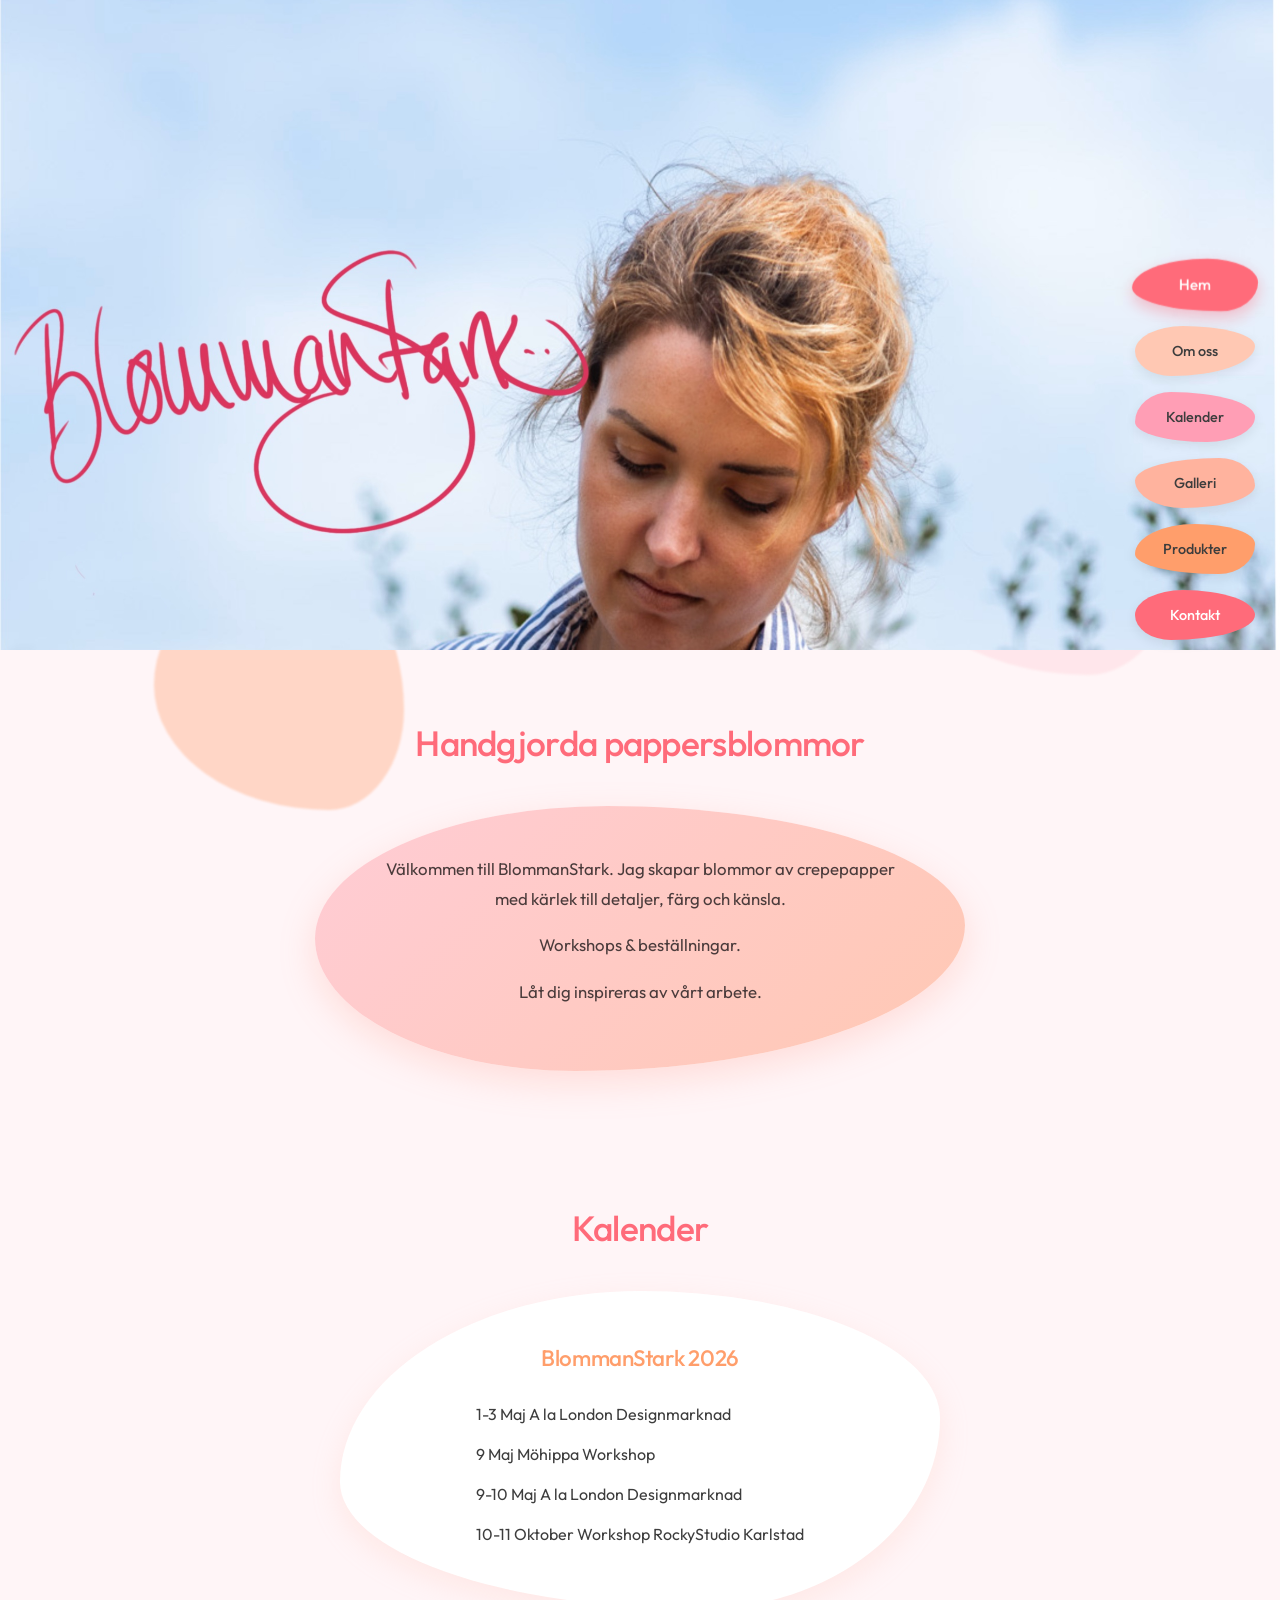
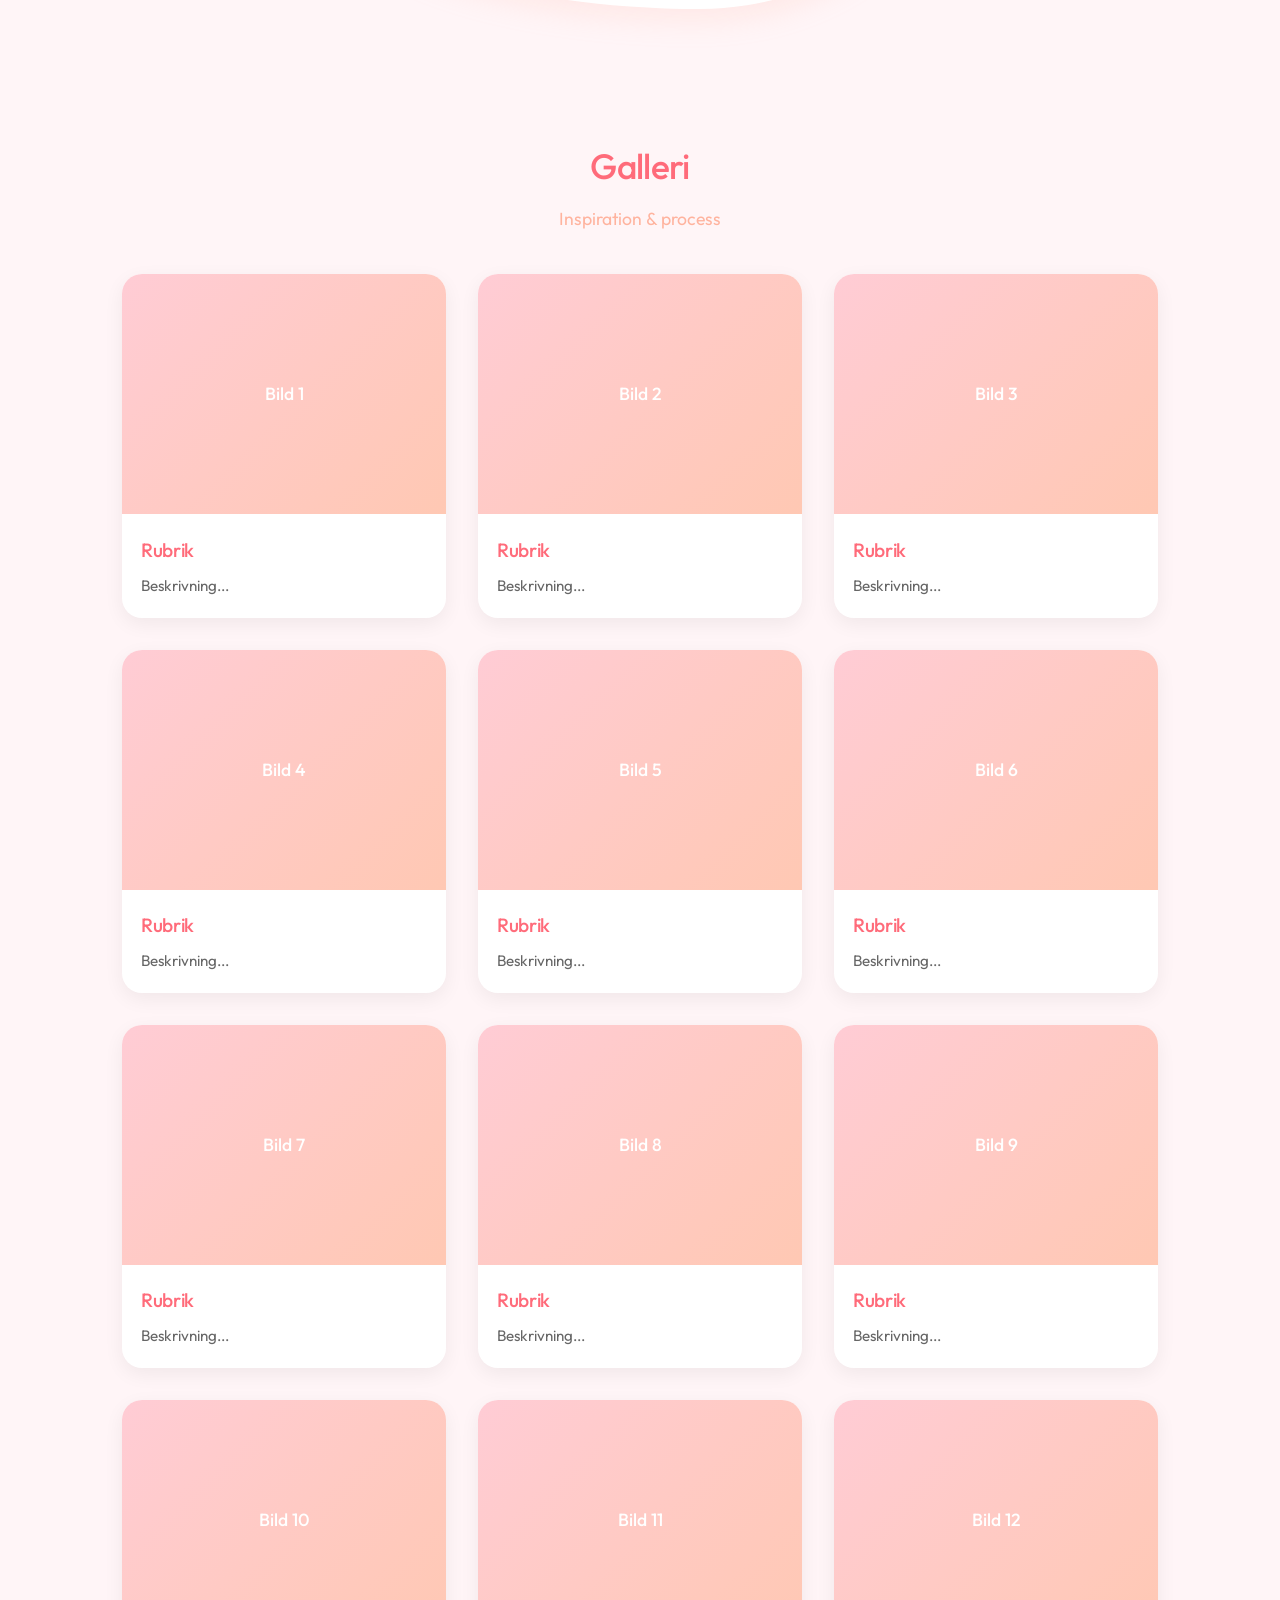
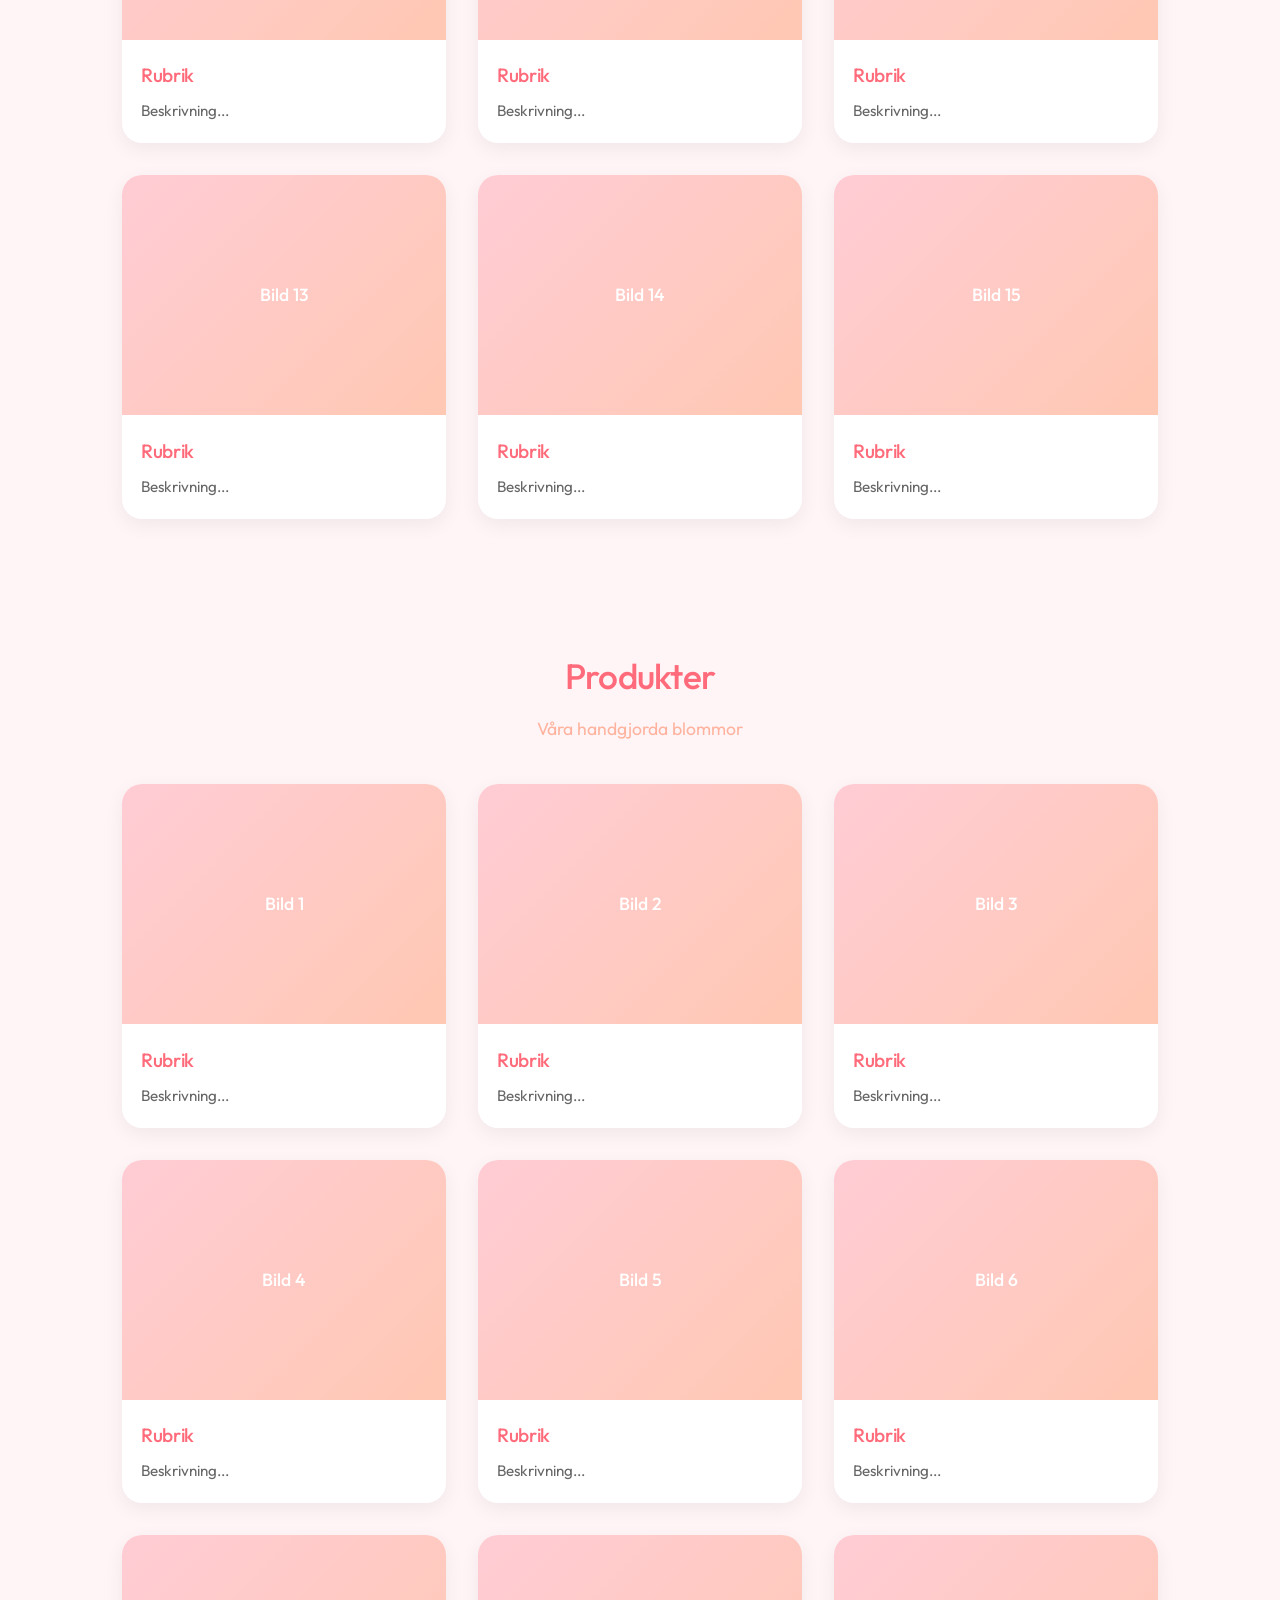
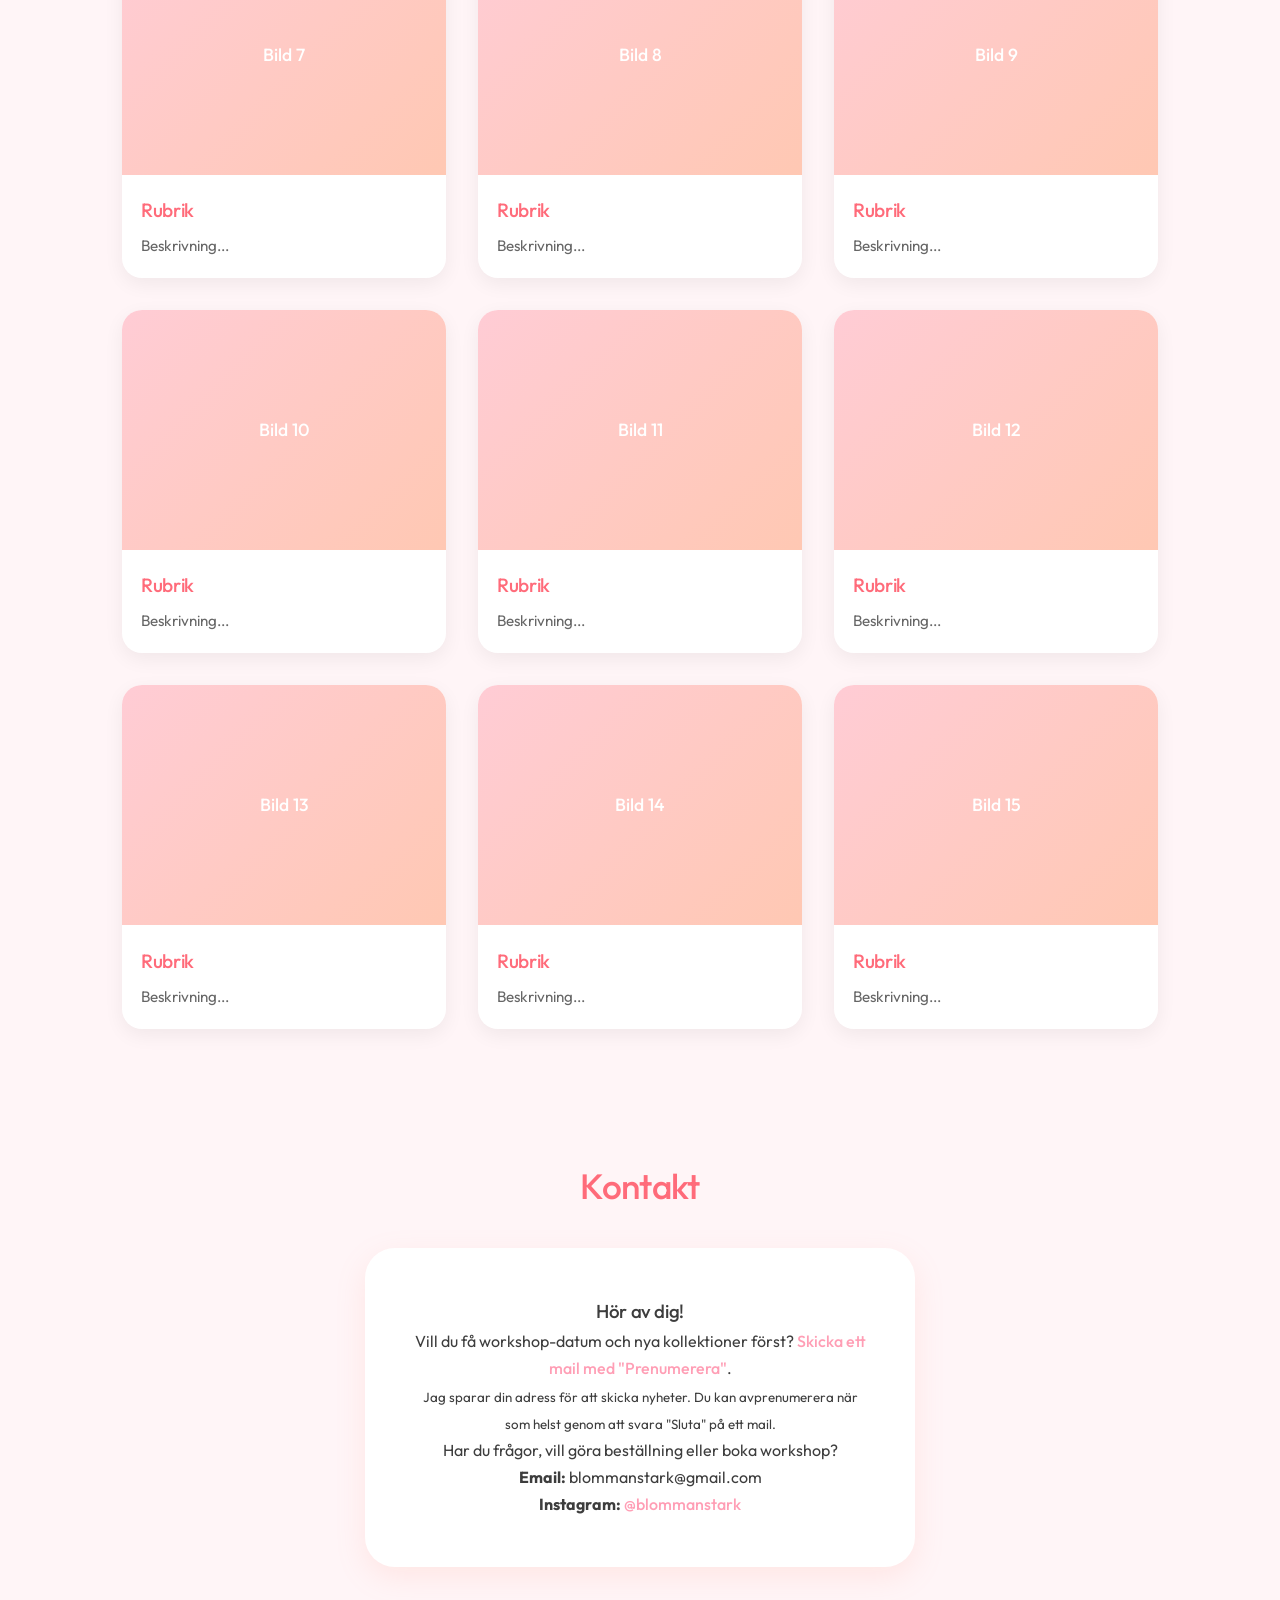
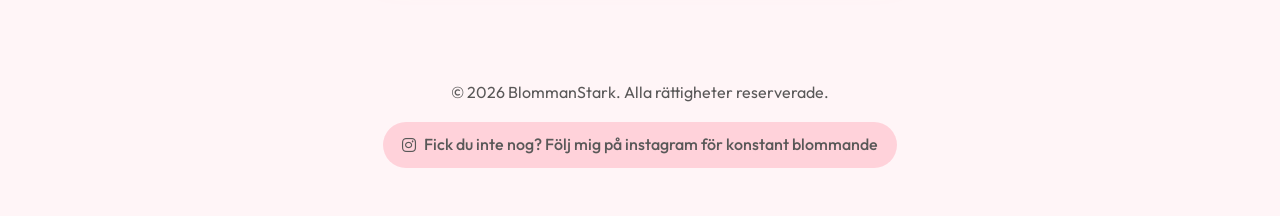
==== index.html @ 505fbb11 "Add back-to-top button and script tag before body end" ====
<!DOCTYPE html>
<html lang="sv">
<head>
    <meta charset="UTF-8">
    <meta name="viewport" content="width=device-width, initial-scale=1.0">
    <title>BlommanStark</title><!-- === SEO META-TAGGAR === -->
<meta name="description" content="BlommanStark skapar handgjorda pappersblommor till möhippa, bröllop & event i Göteborg. Boka workshop eller beställ unika blommor.">
<meta name="keywords" content="möhippa göteborg, pappersblommor, workshop göteborg, bröllopsdekoration, handgjorda blommor, blomsterworkshop">
<meta name="author" content="Ida Stark - BlommanStark">
<meta property="og:title" content="BlommanStark | Pappersblommor & Workshop Göteborg">
<meta property="og:description" content="Handgjorda pappersblommor till möhippa, bröllop & event. Boka workshop i Göteborg.">
<meta property="og:type" content="website">
    <link rel="stylesheet" href="style.css">
    <!-- Font Awesome för ikoner -->
    <link rel="stylesheet" href="https://cdnjs.cloudflare.com/ajax/libs/font-awesome/6.4.0/css/all.min.css">
    <!-- Mjuk, modern font (ej kantig, ej töntig) -->
    <link href="https://fonts.googleapis.com/css2?family=Outfit:wght@300;400;500;600&display=swap" rel="stylesheet">
</head>
   
<body>

    <!-- 🌸 BAKGRUNDSFORMER (HELA SIDAN) -->
    <div class="page-shapes">
        <div class="p-shape p-shape-1"></div>
        <div class="p-shape p-shape-2"></div>
        <div class="p-shape p-shape-3"></div>
        <div class="p-shape p-shape-4"></div>
        <div class="p-shape p-shape-5"></div>
    </div>

    <!-- 🧭 MENY TILL VÄNSTER (MJUKA FORMER) -->
    <nav class="side-menu">
        <a href="#hero" class="menu-blob menu-blob-1">Hem</a>
        <a href="#about" class="menu-blob menu-blob-2">Om oss</a>
        <a href="#kalender" class="menu-blob menu-blob-3">Kalender</a>
        <a href="#galleri" class="menu-blob menu-blob-4">Galleri</a>
        <a href="#produkter" class="menu-blob menu-blob-5">Produkter</a>
        <a href="#contact" class="menu-blob menu-blob-6">Kontakt</a>
    </nav>

    <!-- 🖼️ BILD HÖGST UPP (INGEN MENY OVANFÖR) -->
    <section class="hero" id="hero">
        <div class="hero-image-wrapper">
            <img src="banner.jpg" alt="BlommanStark banner">
        </div>
    </section>

    <!-- 📝 INFO I EN BLOB -->
    <section class="about" id="about">
        <div class="container">
            <h2>Handgjorda pappersblommor</h2>
            <div class="info-blob">
                <p>Välkommen till BlommanStark. Jag skapar blommor av crepepapper med kärlek till detaljer, färg och känsla.</p>
                <p>Workshops & beställningar.</p>
                <p>Låt dig inspireras av vårt arbete.</p>
            </div>
        </div>
    </section>

    <!-- 📅 KALENDER-BLOB -->
    <section class="calendar" id="kalender">
        <div class="container">
            <h2>Kalender</h2>
            <div class="calendar-blob">
                <h3>BlommanStark 2026</h3>
                <ul>
                    <li>1-3 Maj A la London Designmarknad</li>
                    <li>9 Maj Möhippa Workshop</li>
                    <li>9-10 Maj A la London Designmarknad</li>
                    <li>10-11 Oktober Workshop RockyStudio Karlstad</li>
                </ul>
            </div>
        </div>
    </section>

    <!-- 🖼️ GALLERI 1 (15 RUTOR) -->
    <section class="gallery" id="galleri">
        <div class="container">
            <h2>Galleri</h2>
            <p class="subtitle">Inspiration & process</p>
            <div class="gallery-grid">
                <!-- Kopiera denna rad 15 gånger -->
                <div class="gallery-item"><div class="image-placeholder">Bild 1</div><div class="image-text"><h3>Rubrik</h3><p>Beskrivning...</p></div></div>
                <div class="gallery-item"><div class="image-placeholder">Bild 2</div><div class="image-text"><h3>Rubrik</h3><p>Beskrivning...</p></div></div>
                <div class="gallery-item"><div class="image-placeholder">Bild 3</div><div class="image-text"><h3>Rubrik</h3><p>Beskrivning...</p></div></div>
                <div class="gallery-item"><div class="image-placeholder">Bild 4</div><div class="image-text"><h3>Rubrik</h3><p>Beskrivning...</p></div></div>
                <div class="gallery-item"><div class="image-placeholder">Bild 5</div><div class="image-text"><h3>Rubrik</h3><p>Beskrivning...</p></div></div>
                <div class="gallery-item"><div class="image-placeholder">Bild 6</div><div class="image-text"><h3>Rubrik</h3><p>Beskrivning...</p></div></div>
                <div class="gallery-item"><div class="image-placeholder">Bild 7</div><div class="image-text"><h3>Rubrik</h3><p>Beskrivning...</p></div></div>
                <div class="gallery-item"><div class="image-placeholder">Bild 8</div><div class="image-text"><h3>Rubrik</h3><p>Beskrivning...</p></div></div>
                <div class="gallery-item"><div class="image-placeholder">Bild 9</div><div class="image-text"><h3>Rubrik</h3><p>Beskrivning...</p></div></div>
                <div class="gallery-item"><div class="image-placeholder">Bild 10</div><div class="image-text"><h3>Rubrik</h3><p>Beskrivning...</p></div></div>
                <div class="gallery-item"><div class="image-placeholder">Bild 11</div><div class="image-text"><h3>Rubrik</h3><p>Beskrivning...</p></div></div>
                <div class="gallery-item"><div class="image-placeholder">Bild 12</div><div class="image-text"><h3>Rubrik</h3><p>Beskrivning...</p></div></div>
                <div class="gallery-item"><div class="image-placeholder">Bild 13</div><div class="image-text"><h3>Rubrik</h3><p>Beskrivning...</p></div></div>
                <div class="gallery-item"><div class="image-placeholder">Bild 14</div><div class="image-text"><h3>Rubrik</h3><p>Beskrivning...</p></div></div>
                <div class="gallery-item"><div class="image-placeholder">Bild 15</div><div class="image-text"><h3>Rubrik</h3><p>Beskrivning...</p></div></div>
            </div>
        </div>
    </section>

    <!-- 🖼️ GALLERI 2 / PRODUKTER (15 RUTOR) -->
    <section class="gallery" id="produkter">
        <div class="container">
            <h2>Produkter</h2>
            <p class="subtitle">Våra handgjorda blommor</p>
            <div class="gallery-grid">
                <div class="gallery-item"><div class="image-placeholder">Bild 1</div><div class="image-text"><h3>Rubrik</h3><p>Beskrivning...</p></div></div>
                <div class="gallery-item"><div class="image-placeholder">Bild 2</div><div class="image-text"><h3>Rubrik</h3><p>Beskrivning...</p></div></div>
                <div class="gallery-item"><div class="image-placeholder">Bild 3</div><div class="image-text"><h3>Rubrik</h3><p>Beskrivning...</p></div></div>
                <div class="gallery-item"><div class="image-placeholder">Bild 4</div><div class="image-text"><h3>Rubrik</h3><p>Beskrivning...</p></div></div>
                <div class="gallery-item"><div class="image-placeholder">Bild 5</div><div class="image-text"><h3>Rubrik</h3><p>Beskrivning...</p></div></div>
                <div class="gallery-item"><div class="image-placeholder">Bild 6</div><div class="image-text"><h3>Rubrik</h3><p>Beskrivning...</p></div></div>
                <div class="gallery-item"><div class="image-placeholder">Bild 7</div><div class="image-text"><h3>Rubrik</h3><p>Beskrivning...</p></div></div>
                <div class="gallery-item"><div class="image-placeholder">Bild 8</div><div class="image-text"><h3>Rubrik</h3><p>Beskrivning...</p></div></div>
                <div class="gallery-item"><div class="image-placeholder">Bild 9</div><div class="image-text"><h3>Rubrik</h3><p>Beskrivning...</p></div></div>
                <div class="gallery-item"><div class="image-placeholder">Bild 10</div><div class="image-text"><h3>Rubrik</h3><p>Beskrivning...</p></div></div>
                <div class="gallery-item"><div class="image-placeholder">Bild 11</div><div class="image-text"><h3>Rubrik</h3><p>Beskrivning...</p></div></div>
                <div class="gallery-item"><div class="image-placeholder">Bild 12</div><div class="image-text"><h3>Rubrik</h3><p>Beskrivning...</p></div></div>
                <div class="gallery-item"><div class="image-placeholder">Bild 13</div><div class="image-text"><h3>Rubrik</h3><p>Beskrivning...</p></div></div>
                <div class="gallery-item"><div class="image-placeholder">Bild 14</div><div class="image-text"><h3>Rubrik</h3><p>Beskrivning...</p></div></div>
                <div class="gallery-item"><div class="image-placeholder">Bild 15</div><div class="image-text"><h3>Rubrik</h3><p>Beskrivning...</p></div></div>
            </div>
        </div>
    </section>

    <!-- 📧 KONTAKT -->
    <section class="contact" id="contact">
        <div class="container">
            <h2>Kontakt</h2>
            <div class="contact-info">
                <h3>Hör av dig!</h3>
                <p>Vill du få workshop-datum och nya kollektioner först? 
   <a href="mailto:blommanstark@gmail.com?subject=Prenumerera">Skicka ett mail med "Prenumerera"</a>. 
   <br><small>Jag sparar din adress för att skicka nyheter. Du kan avprenumerera när som helst genom att svara "Sluta" på ett mail.</small>
</p>
                <p>Har du frågor, vill göra beställning eller boka workshop?</p>
                <p><strong>Email:</strong> blommanstark@gmail.com</p>
                <p><strong>Instagram:</strong> <a href="https://instagram.com/blommanstark" target="_blank">@blommanstark</a></p>
            </div>
        </div>
    </section>

    <!-- 🦶 FOOTER -->
    <footer class="footer">
        <div class="footer-content">
            <p>&copy; 2026 BlommanStark. Alla rättigheter reserverade.</p>
            <a href="https://instagram.com/blommanstark" class="instagram-footer" target="_blank">
                <i class="fab fa-instagram"></i> Fick du inte nog? Följ mig på instagram för konstant blommande
            </a>
        </div>
    </footer>
    <!-- TILLBAKA TILL TOPPEN-KNAPP (ska vara precis före </body>) -->
    <a href="#hero" class="back-to-top" aria-label="Tillbaka till toppen">↑</a>

    <!-- SCRIPTS -->
    <script src="script.js"></script>
</body>
</html>
---- style.css ----
/* ==========================================
   🌸 BLÖMMAN STARK - FINAL & SÄKER VERSION
   ========================================== */

/* === GRUND & VARIABLER === */
* { margin: 0; padding: 0; box-sizing: border-box; }
:root {
    --bg-main: #fff5f7;
    --text-main: #3d3d3d;
    --pink-1: #ff9eb5; --pink-2: #ffccd5;
    --red-1: #ff6b7a; --red-2: #e63946;
    --peach-1: #ffc8b3; --peach-2: #ffb39e;
    --orange-1: #ff9e6b; --orange-2: #ff8c42;
    --white: #ffffff;
}

body {
    font-family: 'Outfit', system-ui, sans-serif;
    line-height: 1.7;
    color: var(--text-main);
    background: var(--bg-main);
    overflow-x: hidden;
}

h1, h2, h3 { font-weight: 500; letter-spacing: -0.02em; }
a { text-decoration: none; color: inherit; }
ul { list-style: none; }

/* === BAKGRUNDSFORMER (HELA SIDAN) === */
.page-shapes {
    position: fixed;
    top: 0; left: 0;
    width: 100%; height: 100%;
    z-index: -1;
    overflow: hidden;
    pointer-events: none;
}
.page-shapes .p-shape {
    position: absolute;
    opacity: 0.35;
    border-radius: 60% 40% 30% 70% / 50% 60% 40% 50%;
    filter: blur(1px);
}
.p-shape-1 { width: 350px; height: 350px; top: 5%; left: -8%; background: var(--pink-1); }
.p-shape-2 { width: 280px; height: 280px; top: 40%; right: -6%; background: var(--peach-1); }
.p-shape-3 { width: 250px; height: 250px; bottom: 10%; left: 12%; background: var(--orange-1); }
.p-shape-4 { width: 200px; height: 200px; top: 20%; right: 22%; background: var(--red-1); }
.p-shape-5 { width: 300px; height: 300px; bottom: 25%; right: 8%; background: var(--pink-2); }

/* === MENY TILL HÖGER (NY PLACERING) === */
.side-menu {
    position: fixed;
    right: 25px;      /* Ändrat från left till right */
    top: 50%;
    transform: translateY(-50%);
    z-index: 1000;
    display: flex;
    flex-direction: column;
    gap: 16px;
}
.menu-blob {
    display: flex;
    align-items: center;
    justify-content: center;
    width: 120px;
    height: 50px;
    font-size: 0.9rem;
    font-weight: 500;
    color: var(--text-main);
    transition: all 0.3s ease;
    box-shadow: 0 4px 12px rgba(0,0,0,0.06);
    border: 1px solid rgba(255,255,255,0.6);
    backdrop-filter: blur(6px);
}
.menu-blob-1 { background: var(--pink-2); border-radius: 60% 40% 30% 70% / 55% 45% 55% 45%; }
.menu-blob-2 { background: var(--peach-1); border-radius: 40% 60% 70% 30% / 50% 40% 60% 50%; }
.menu-blob-3 { background: var(--pink-1); border-radius: 30% 70% 40% 60% / 60% 50% 50% 40%; }
.menu-blob-4 { background: var(--peach-2); border-radius: 70% 30% 60% 40% / 45% 55% 45% 55%; }
.menu-blob-5 { background: var(--orange-1); border-radius: 50% 50% 30% 70% / 60% 40% 60% 40%; }
.menu-blob-6 { background: var(--red-1); border-radius: 40% 60% 70% 30% / 50% 50% 50% 50%; color: var(--white); }
.menu-blob:hover { transform: scale(1.08) rotate(-2deg); box-shadow: 0 8px 20px rgba(255, 100, 80, 0.2); }

/* === HERO / BILD HÖGST UPP === */
.hero {
    position: relative;
    width: 100%;
    overflow: hidden;
}
.hero-image-wrapper {
    width: 100%;
    max-height: 650px;
}
.hero-image-wrapper img {
    width: 100%;
    height: 100%;
    object-fit: cover;
    object-position: center 35%; /* Ändrat från 15% till 35% för att visa mer neråt */
    display: block;
    border-radius: 0 0 40px 40px;
    box-shadow: 0 10px 30px rgba(0,0,0,0.1);
}

/* === ALLMÄNNA SEKTIONER === */
.container { max-width: 1100px; margin: 0 auto; padding: 4rem 2rem; }
h2 { text-align: center; font-size: 2.2rem; color: var(--red-1); margin-bottom: 2rem; }
.subtitle { text-align: center; font-size: 1.1rem; color: var(--peach-2); margin-top: -1.5rem; margin-bottom: 2.5rem; }

/* === INFO-BLOB (TEXTEN FLÖDAR INOM FORMEN) === */
.info-blob {
    background: linear-gradient(135deg, var(--pink-2), var(--peach-1));
    border-radius: 45% 55% 60% 40% / 50% 45% 55% 50%;
    padding: 3rem 3.5rem;
    max-width: 650px;
    margin: 0 auto;
    box-shadow: 0 12px 35px rgba(255, 150, 130, 0.25);
    text-align: center;
    color: #4a3b3b;
    position: relative;
    overflow: visible;
}
.info-blob p { margin-bottom: 1rem; font-size: 1.05rem; line-height: 1.8; }

/* === KALENDER-BLOB === */
.calendar-blob {
    background: var(--white);
    border-radius: 50% 50% 40% 60% / 60% 40% 60% 40%;
    padding: 3rem;
    max-width: 600px;
    margin: 0 auto;
    box-shadow: 0 10px 30px rgba(255, 180, 160, 0.2);
    text-align: center;
    border: 2px solid var(--peach-2);
}
.calendar-blob h3 { font-size: 1.4rem; color: var(--orange-1); margin-bottom: 1.5rem; }
.calendar-blob ul { text-align: left; display: inline-block; }
.calendar-blob li { margin-bottom: 0.8rem; font-size: 1rem; color: var(--text-main); }

/* === GALLERI === */
.gallery-grid {
    display: grid;
    grid-template-columns: repeat(auto-fill, minmax(280px, 1fr));
    gap: 2rem;
}
.gallery-item {
    background: var(--white);
    border-radius: 20px;
    overflow: hidden;
    box-shadow: 0 6px 20px rgba(0,0,0,0.06);
    transition: transform 0.3s ease, box-shadow 0.3s ease;
}
.gallery-item:hover { transform: translateY(-8px); box-shadow: 0 12px 30px rgba(255, 120, 100, 0.15); }
.image-placeholder {
    height: 240px;
    background: linear-gradient(135deg, var(--pink-2), var(--peach-1));
    display: flex;
    align-items: center;
    justify-content: center;
    color: var(--white);
    font-weight: 500;
    font-size: 1.1rem;
}
.image-text { padding: 1.2rem; }
.image-text h3 { font-size: 1.2rem; color: var(--red-1); margin-bottom: 0.4rem; }
.image-text p { font-size: 0.95rem; color: #666; }

/* === KONTAKT & FOOTER === */
.contact-info {
    background: var(--white);
    padding: 3rem;
    border-radius: 30px;
    max-width: 550px;
    margin: 0 auto;
    text-align: center;
    box-shadow: 0 10px 30px rgba(255, 150, 130, 0.15);
    border: 1px solid var(--peach-2);
}
.contact-info a { color: var(--pink-1); font-weight: 500; transition: color 0.2s; }
.contact-info a:hover { color: var(--red-1); }

.footer { text-align: center; padding: 3rem 2rem; color: var(--text-main); opacity: 0.85; }
.instagram-footer {
    display: inline-flex;
    align-items: center;
    gap: 8px;
    margin-top: 1rem;
    padding: 0.6rem 1.2rem;
    background: var(--pink-2);
    border-radius: 50px;
    font-weight: 500;
    transition: all 0.3s;
}
.instagram-footer:hover { background: var(--pink-1); transform: translateY(-3px); }

/* === MOBILANPASSNING === */
@media (max-width: 768px) {
    .page-shapes { display: none; }
    .side-menu {
        position: static;
        transform: none;
        flex-direction: row;
        flex-wrap: wrap;
        justify-content: center;
        gap: 10px;
        padding: 1.5rem 1rem;
        right: 0; /* Återställ höger-marginal för mobil */
    }
    .menu-blob { width: auto; height: auto; padding: 0.5rem 1rem; border-radius: 20px; font-size: 0.85rem; }
    .hero-image-wrapper { max-height: 400px; }
    .hero-image-wrapper img { object-position: center 25%; border-radius: 0 0 25px 25px; }
    .container { padding: 3rem 1.5rem; }
    h2 { font-size: 1.8rem; }
    .info-blob, .calendar-blob, .contact-info { padding: 2rem 1.5rem; border-radius: 30px; max-width: 100%; }
    .gallery-grid { grid-template-columns: 1fr; }
}/* === ÄNDRINGAR: BILD NERÅT & TA BORT LINJER === */
@media (min-width: 769px) {
    .hero-image-wrapper img {
        object-position: center 75%; /* Flyttar bilden nedåt på dator */
    }
}

.menu-blob, .info-blob, .calendar-blob, .contact-info {
    border: none !important; /* Tar bort alla linjer/kanter */
}
/* === SISTA JUSTERINGAR: BILD & LINJER (BARA DATOR) === */
@media screen and (min-width: 769px) {
    /* Flytta bilden LÅNGT ner */
    .hero-image-wrapper img {
        object-position: center 85% !important;
    }
    
    /* Ta bort ALLA linjer/kanter */
    .menu-blob {
        border: none !important;
        box-shadow: 0 4px 12px rgba(0,0,0,0.08) !important;
    }
    
    .info-blob, .calendar-blob, .contact-info {
        border: none !important;
    }
}
/* Lägg till i style.css */
.gallery-item {
    transition: transform 0.3s ease, box-shadow 0.3s ease;
}
.gallery-item:hover {
    transform: translateY(-5px) scale(1.02);
    box-shadow: 0 15px 40px rgba(255, 100, 80, 0.2);
}
/* Lägg till i style.css */
.back-to-top {
    position: fixed;
    bottom: 25px;
    right: 25px;
    width: 45px;
    height: 45px;
    background: var(--pink-2);
    border-radius: 50%;
    display: flex;
    align-items: center;
    justify-content: center;
    color: var(--text-main);
    text-decoration: none;
    font-size: 1.2rem;
    opacity: 0;
    transform: translateY(20px);
    transition: all 0.3s ease;
    z-index: 999;
    box-shadow: 0 4px 12px rgba(0,0,0,0.1);
}
.back-to-top.visible {
    opacity: 1;
    transform: translateY(0);
}
.back-to-top:hover {
    background: var(--pink-1);
    transform: translateY(-3px);
}
/* === AKTIV MENY-KNAPP (när man scrollar) === */
.menu-blob.active {
    background: var(--red-1) !important;
    color: white !important;
    box-shadow: 0 6px 15px rgba(255, 107, 122, 0.4) !important;
    transform: scale(1.05);
}

/* === TILLBAKA TILL TOPPEN-KNAPP === */
.back-to-top {
    position: fixed;
    bottom: 25px;
    right: 25px;
    width: 45px;
    height: 45px;
    background: var(--pink-2);
    border-radius: 50%;
    display: flex;
    align-items: center;
    justify-content: center;
    color: var(--text-main);
    text-decoration: none;
    font-size: 1.4rem;
    opacity: 0;
    transform: translateY(20px);
    transition: all 0.3s ease;
    z-index: 999;
    box-shadow: 0 4px 12px rgba(0,0,0,0.1);
    pointer-events: none; /* Klicka inte när osynlig */
}

.back-to-top.visible {
    opacity: 1;
    transform: translateY(0);
    pointer-events: all; /* Klickbar när synlig */
}

.back-to-top:hover {
    background: var(--pink-1);
    transform: translateY(-3px) scale(1.05);
    box-shadow: 0 6px 15px rgba(255, 158, 181, 0.4);
}

/* === HOVER-EFFEKTER FÖR GALLERI === */
.gallery-item {
    transition: transform 0.3s ease, box-shadow 0.3s ease;
}

.gallery-item:hover {
    transform: translateY(-5px) scale(1.02);
    box-shadow: 0 15px 40px rgba(255, 100, 80, 0.2);
}

/* === HOVER-EFFEKTER FÖR BILDER === */
.image-placeholder {
    transition: transform 0.3s ease;
}

.gallery-item:hover .image-placeholder {
    transform: scale(1.05);
}
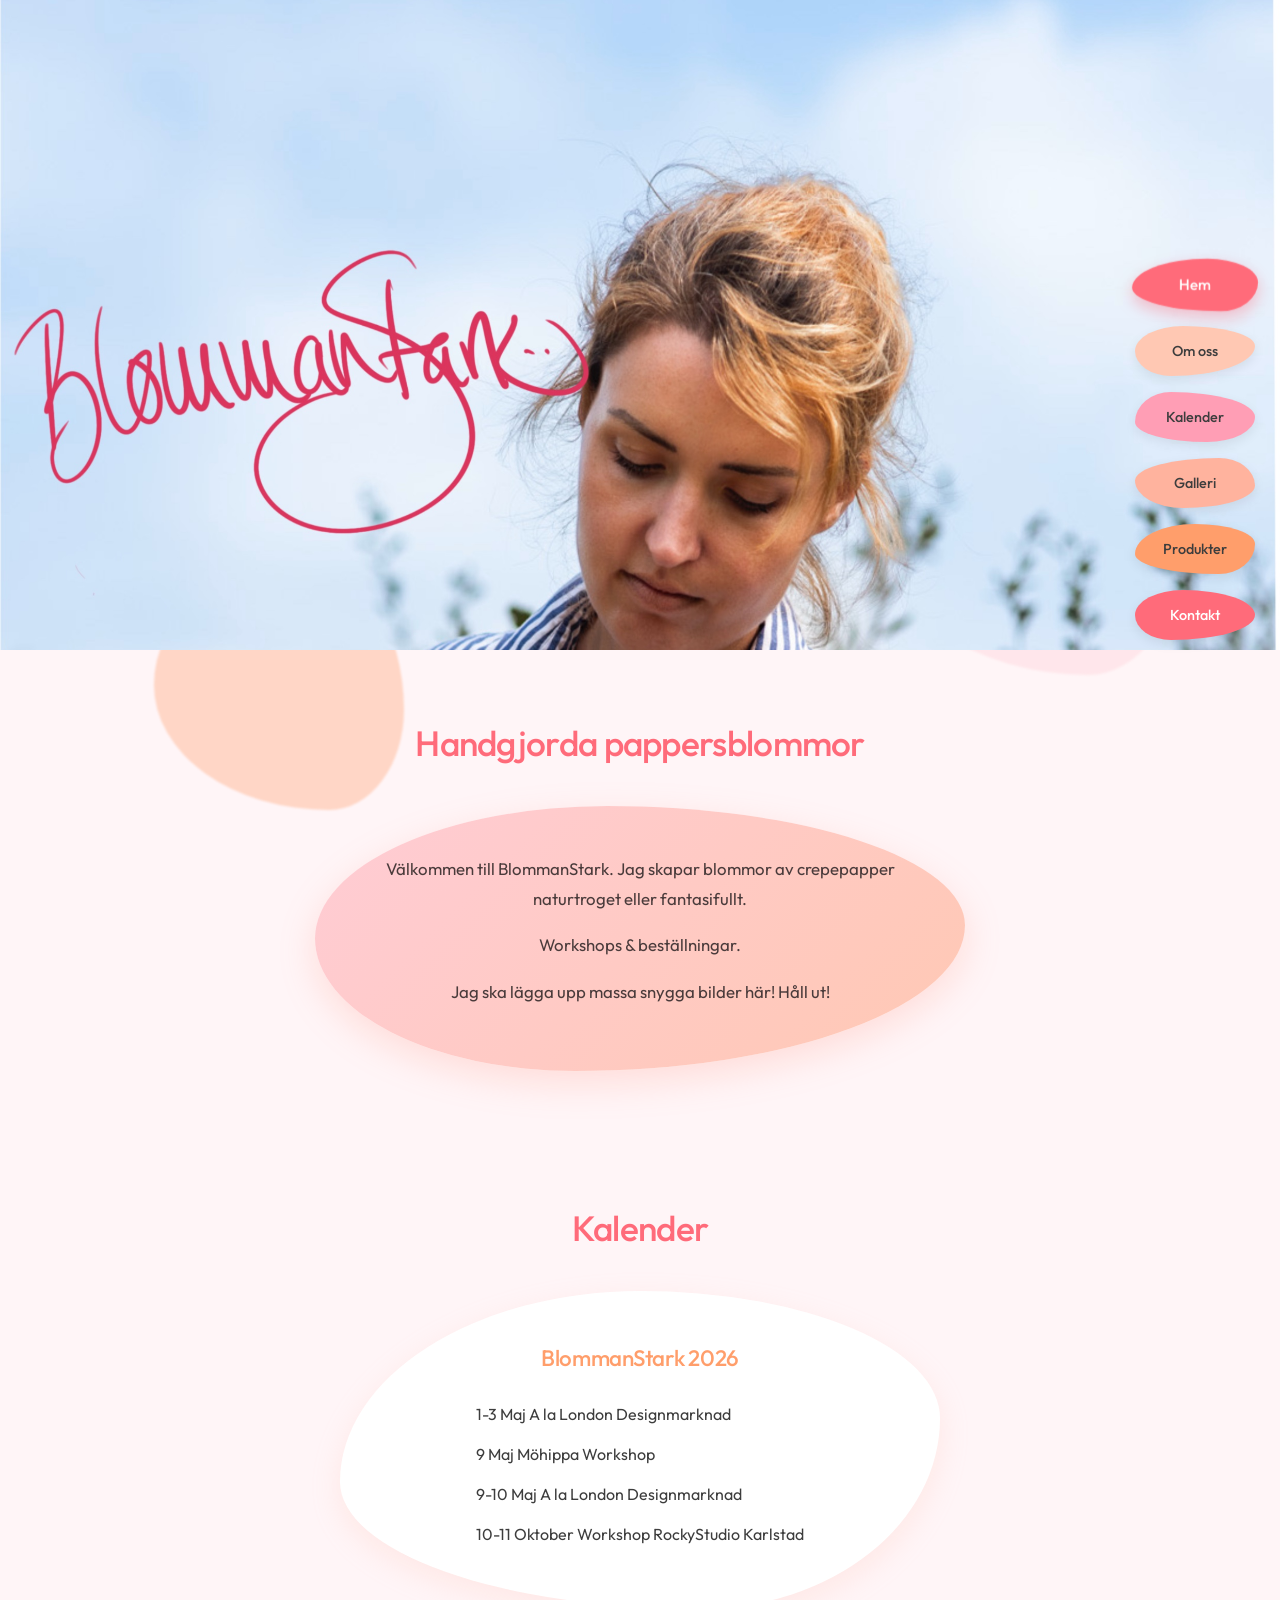
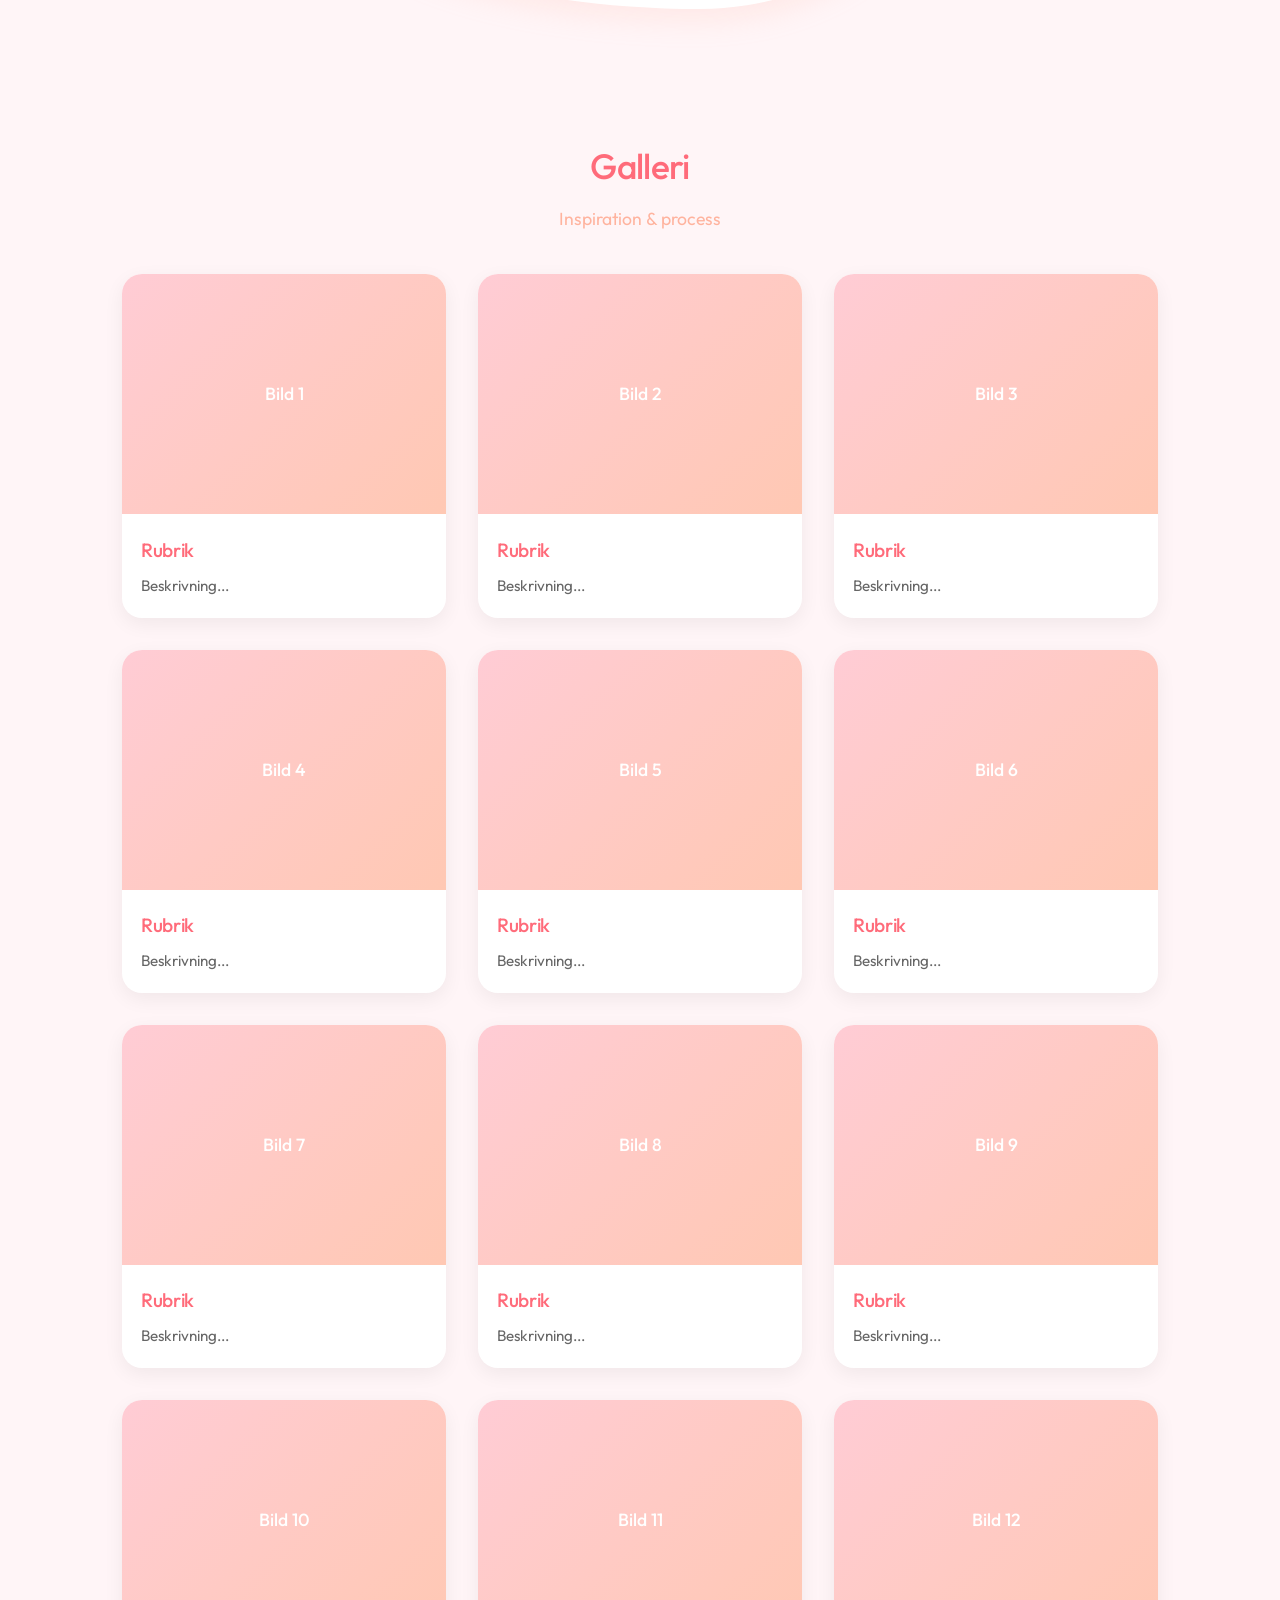
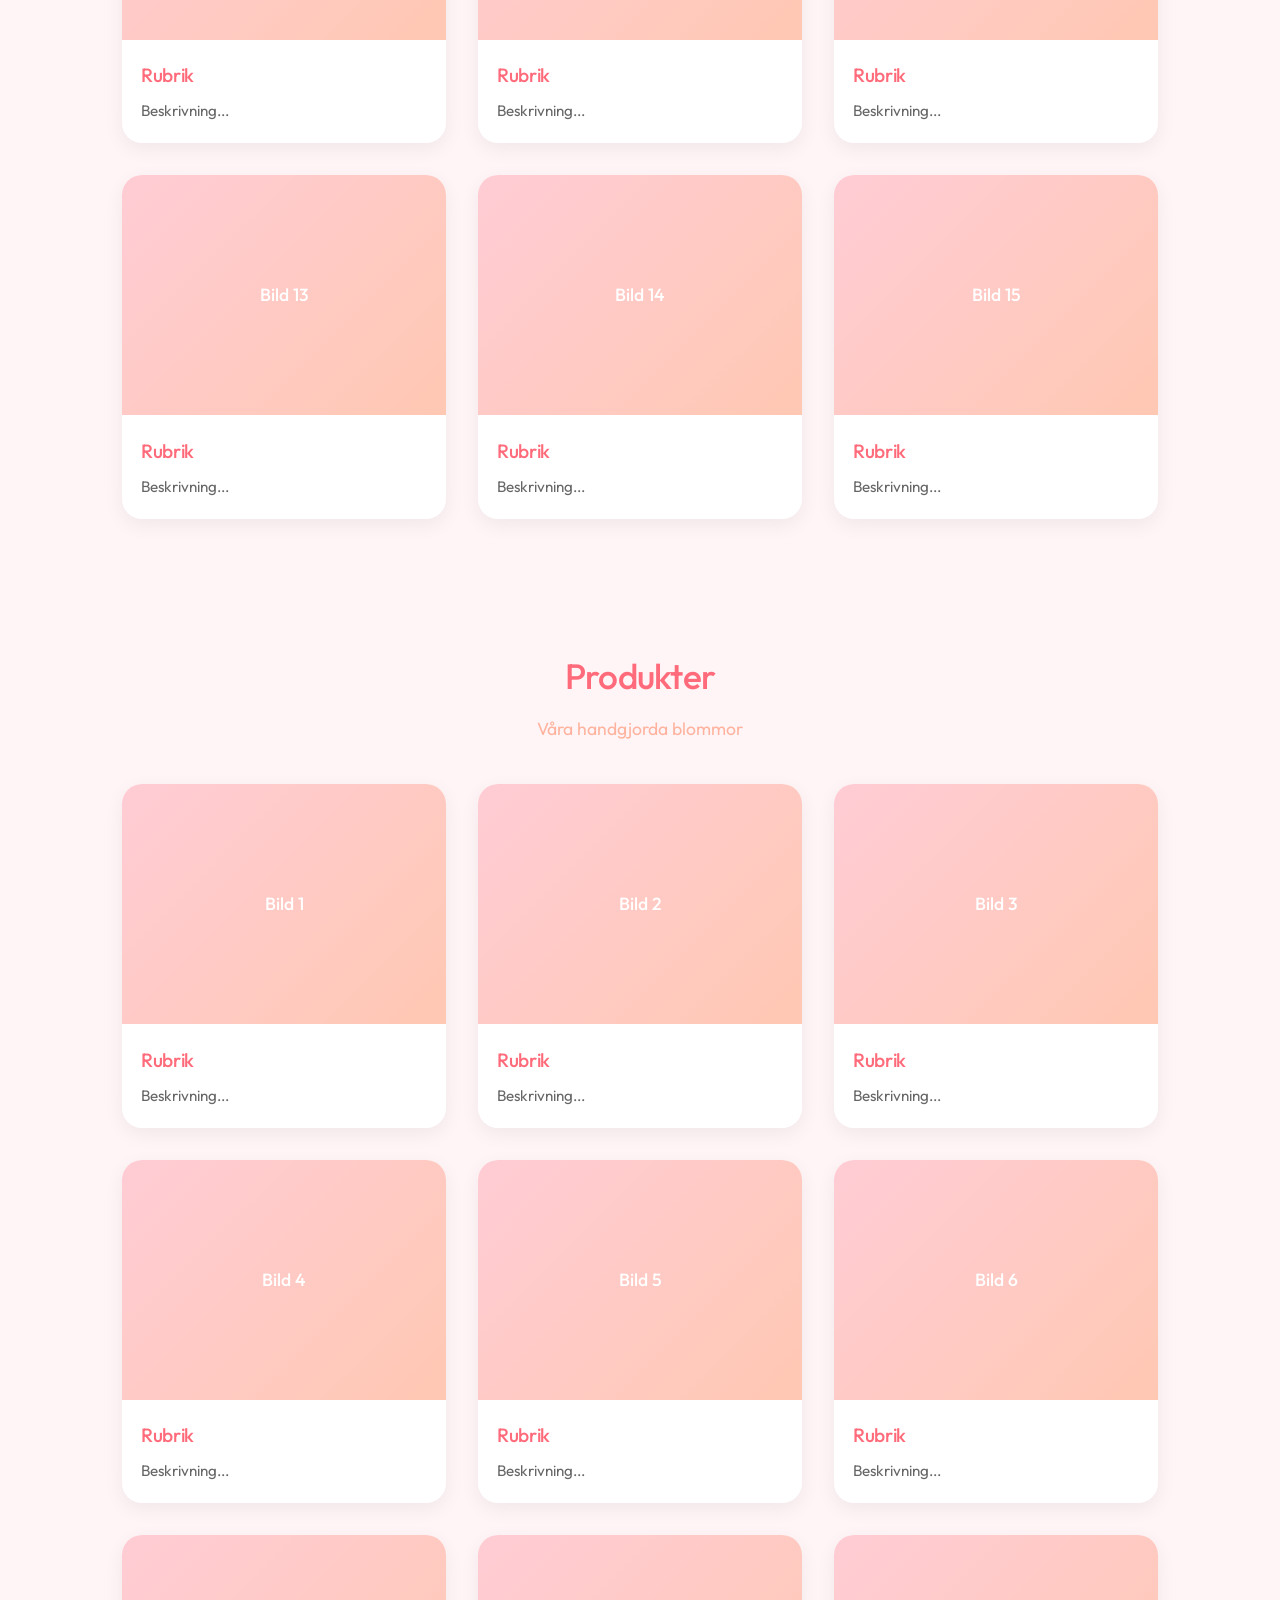
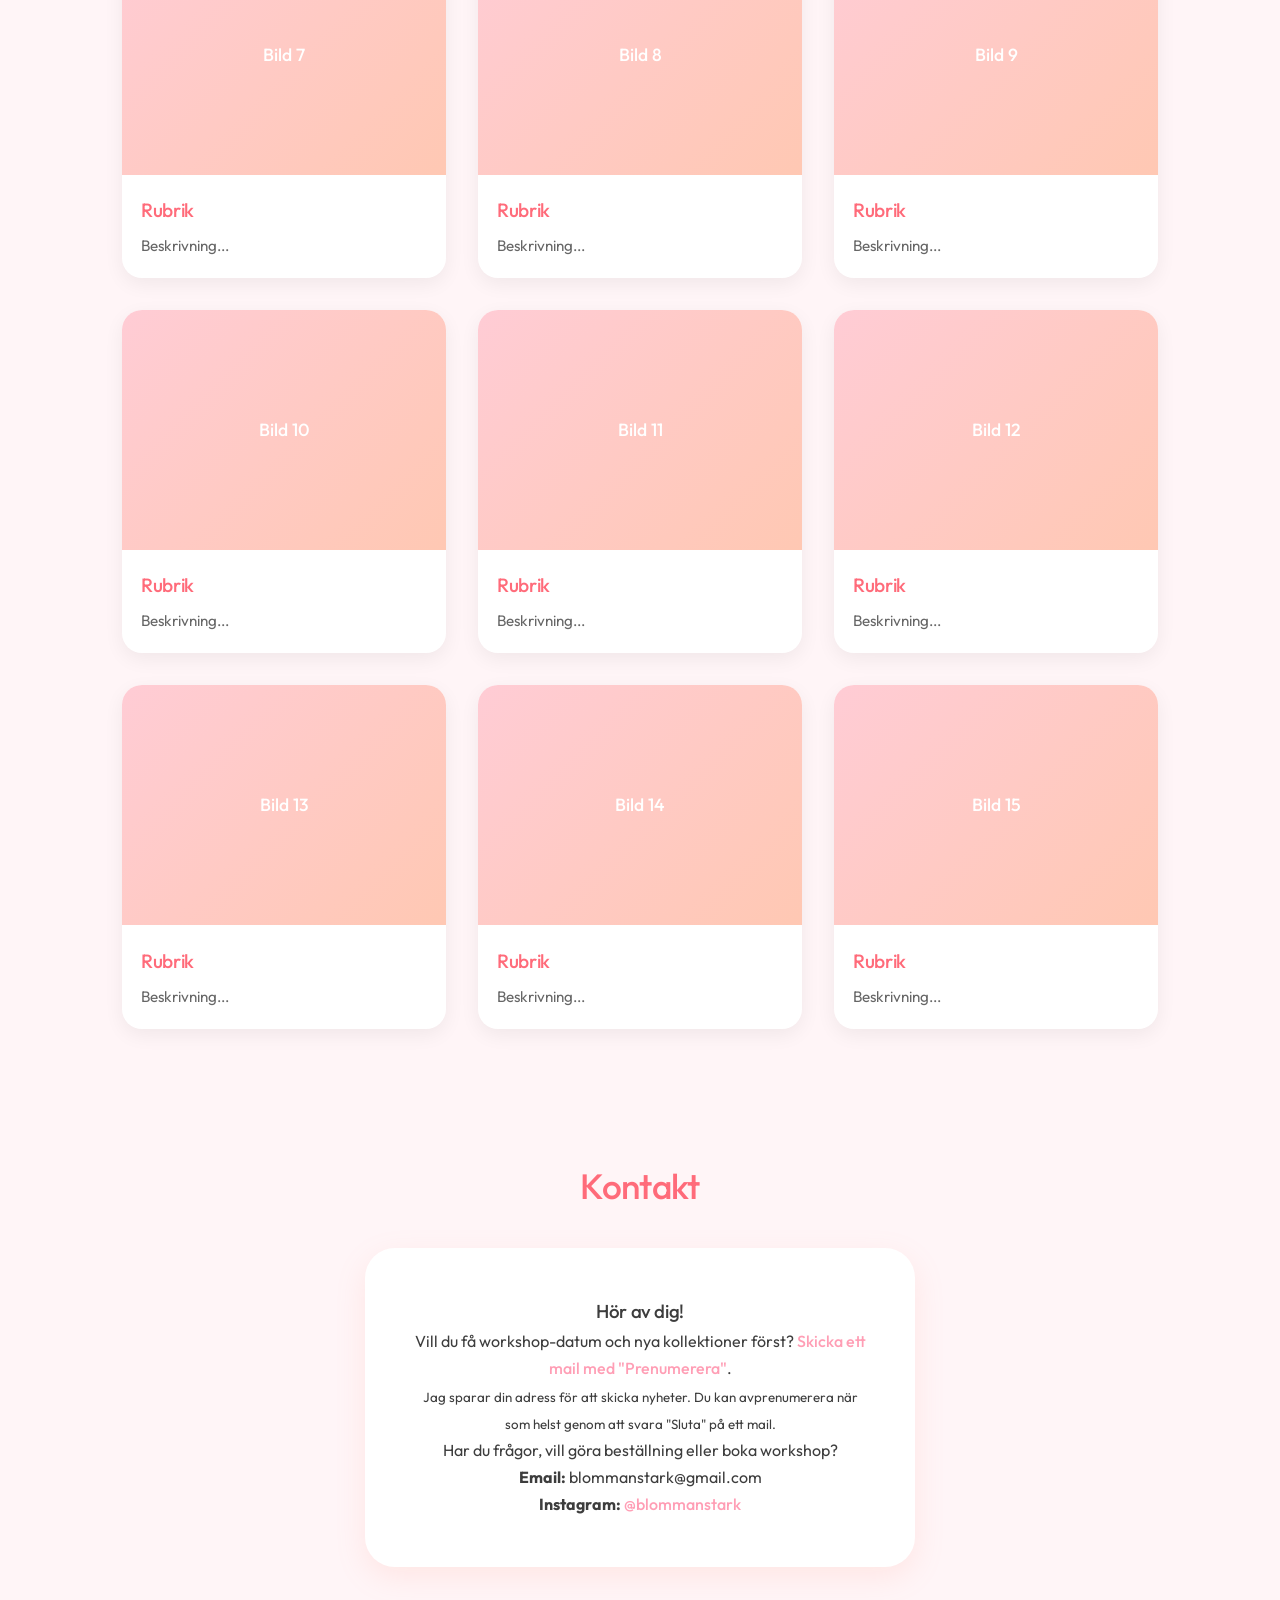
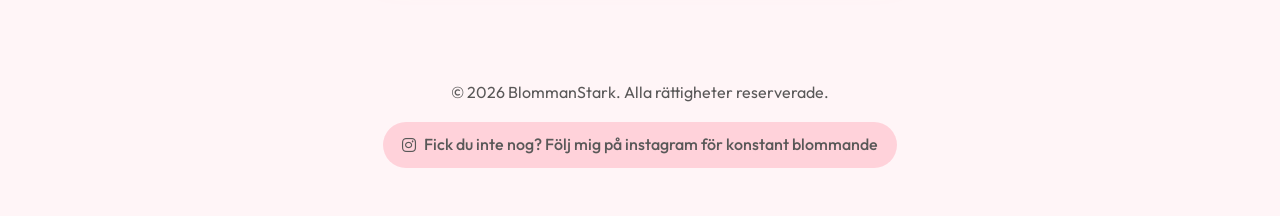
==== commit a7c0d3e1: "Update description in about section of index.html" ====
--- a/index.html
+++ b/index.html
@@ -50,9 +50,9 @@
         <div class="container">
             <h2>Handgjorda pappersblommor</h2>
             <div class="info-blob">
-                <p>Välkommen till BlommanStark. Jag skapar blommor av crepepapper med kärlek till detaljer, färg och känsla.</p>
+                <p>Välkommen till BlommanStark. Jag skapar blommor av crepepapper naturtroget eller fantasifullt.</p>
                 <p>Workshops & beställningar.</p>
-                <p>Låt dig inspireras av vårt arbete.</p>
+                <p>Jag ska lägga upp massa snygga bilder här! Håll ut!</p>
             </div>
         </div>
     </section>
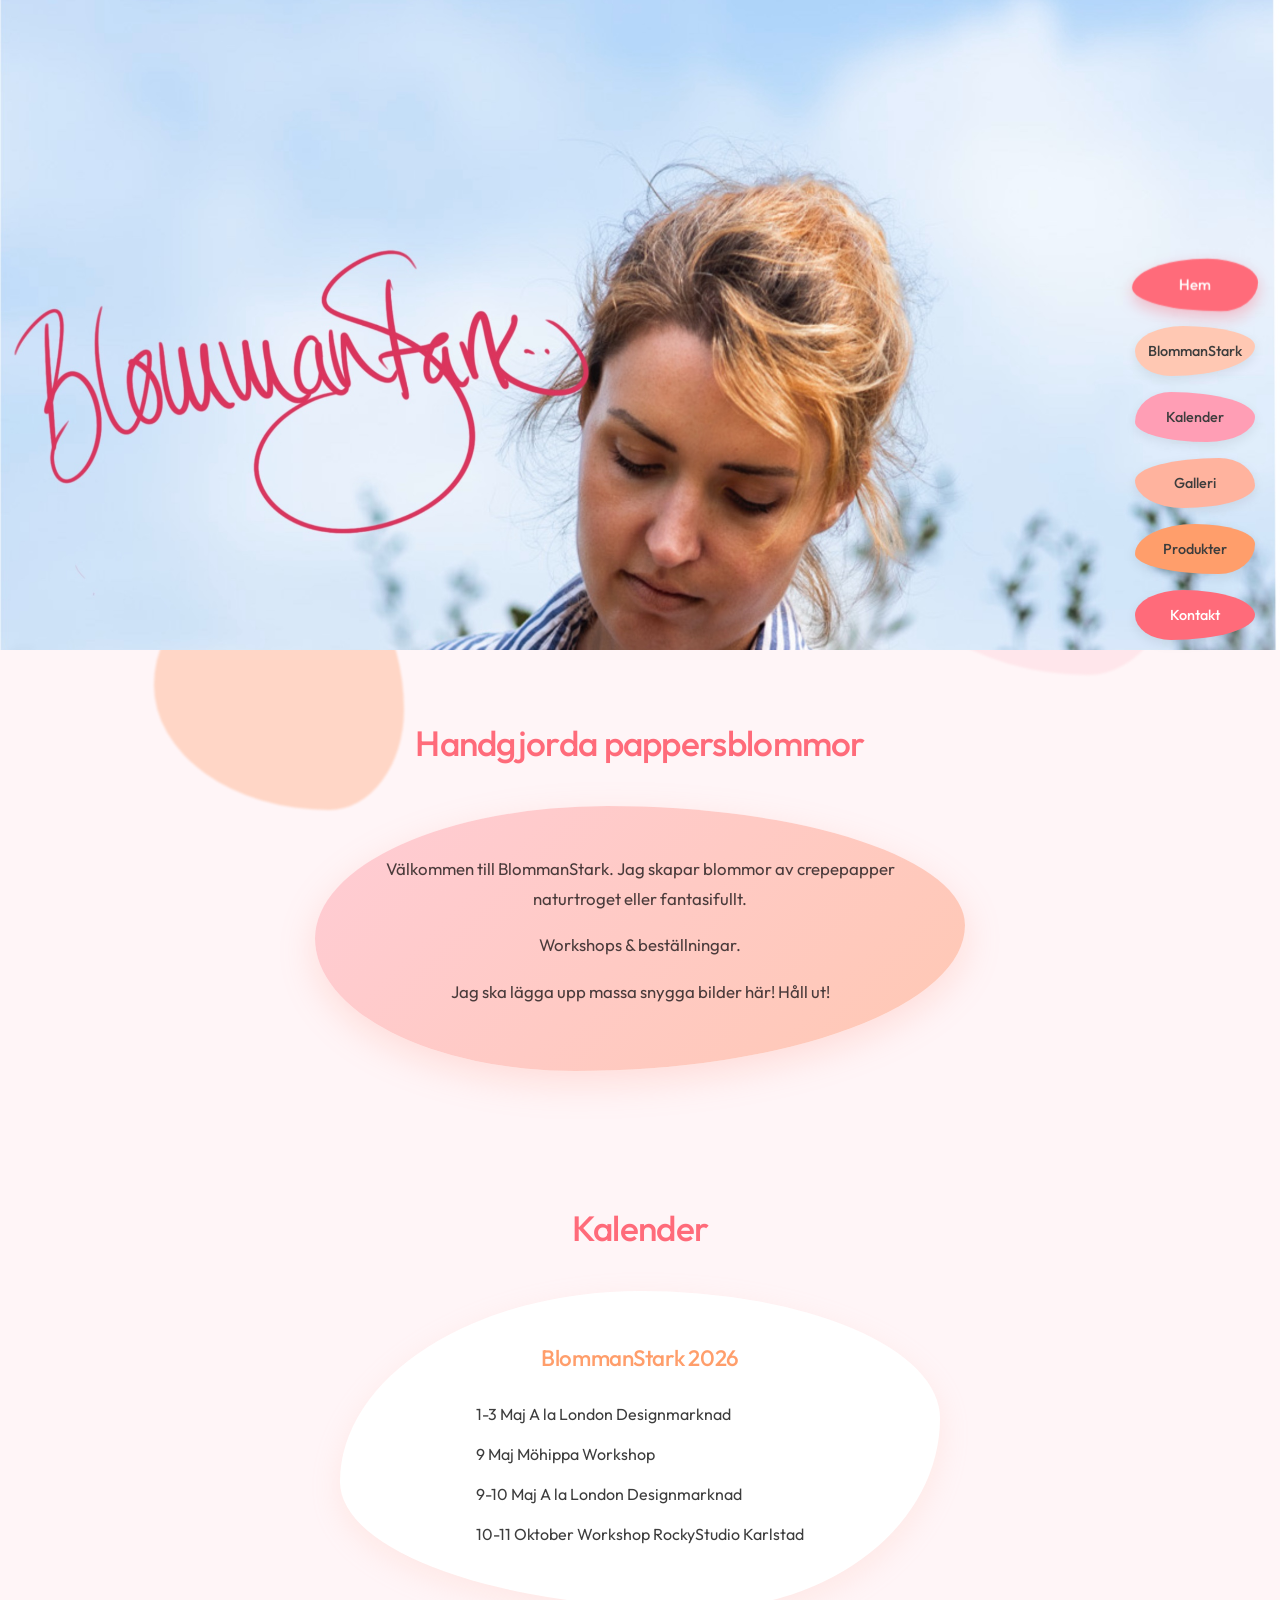
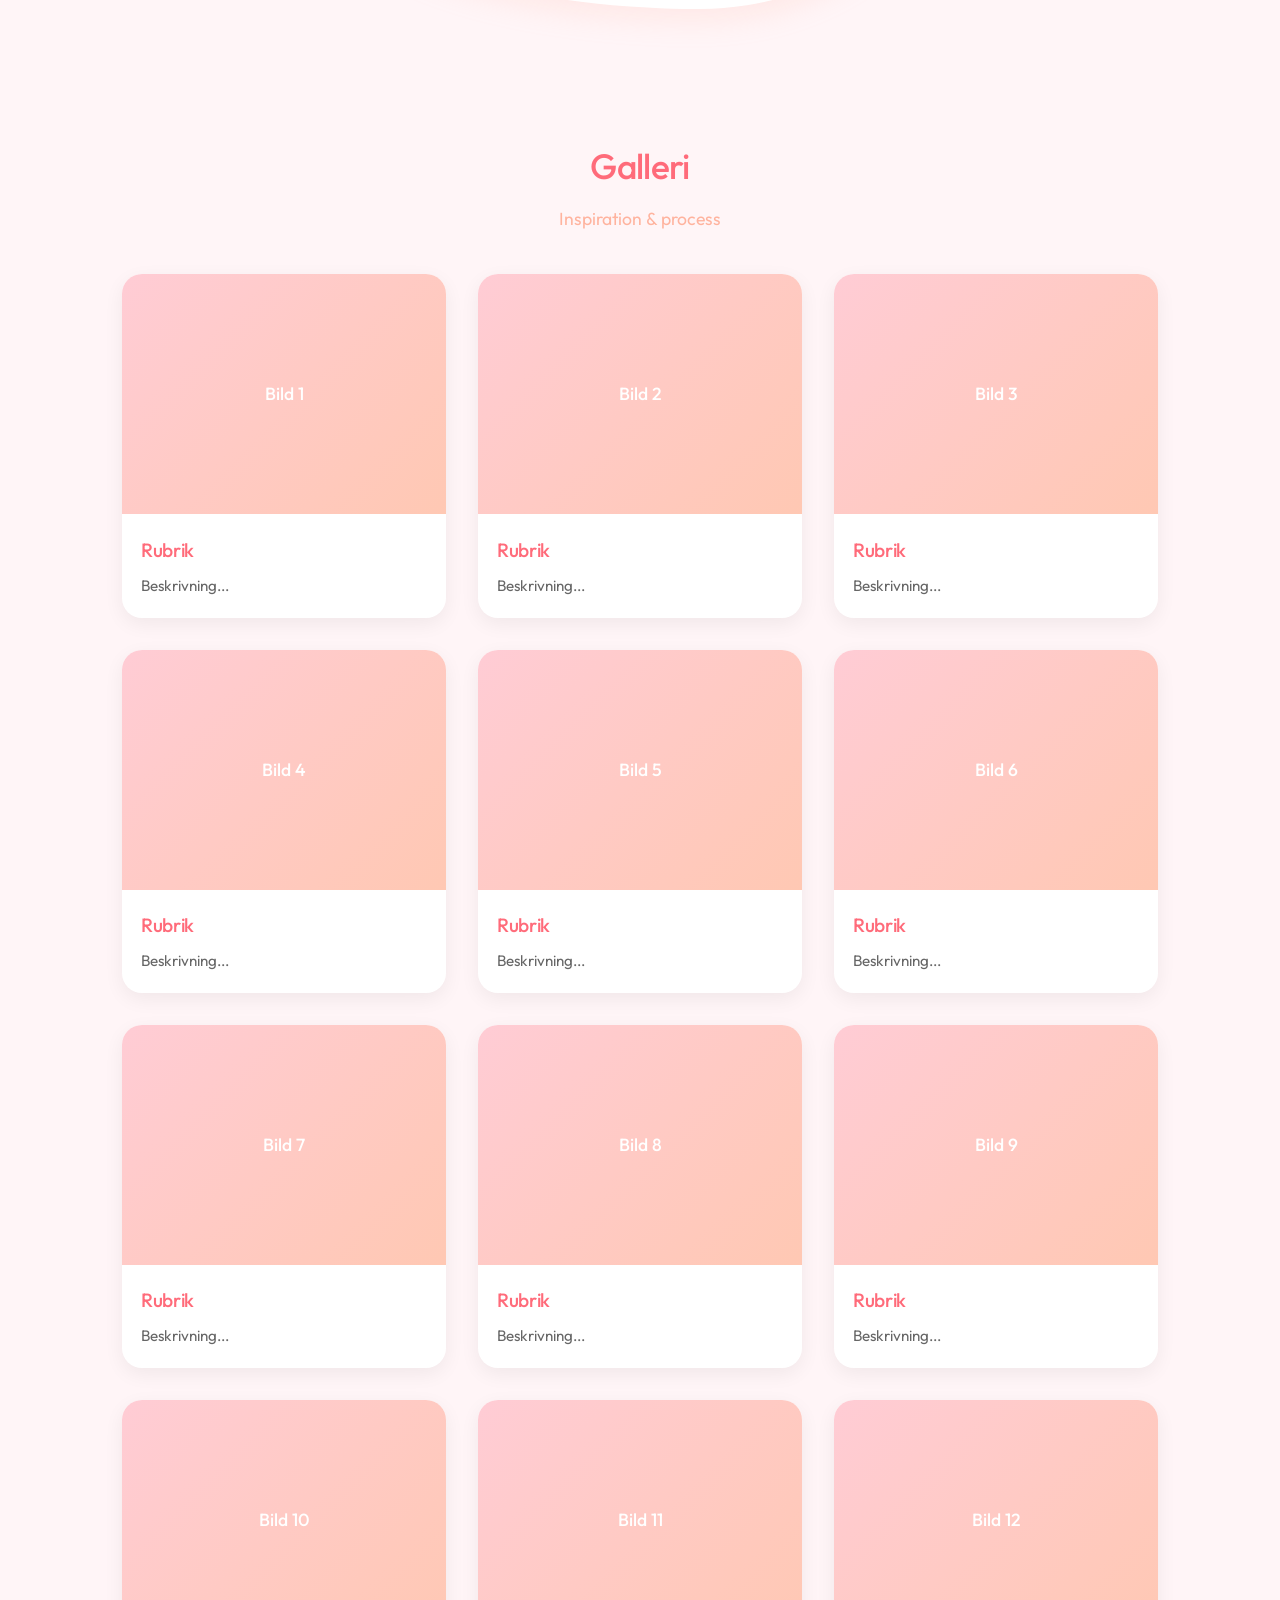
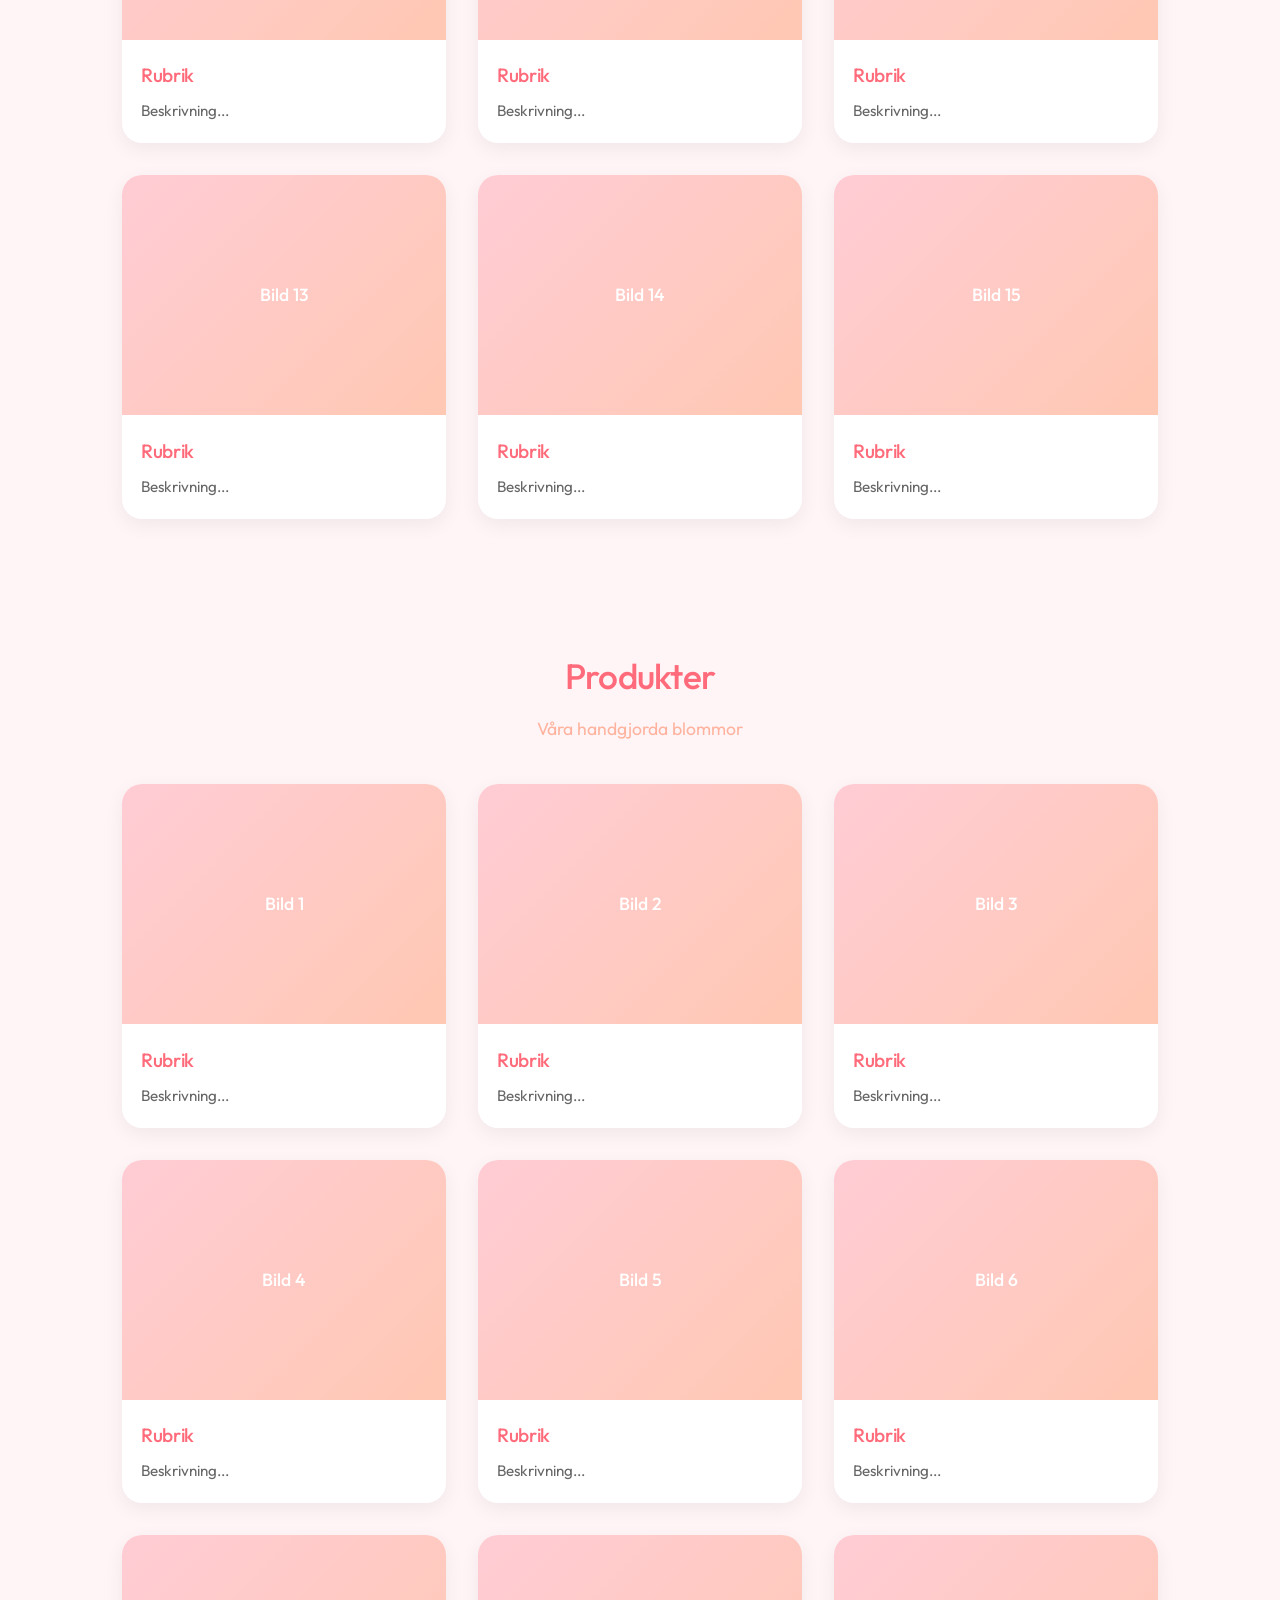
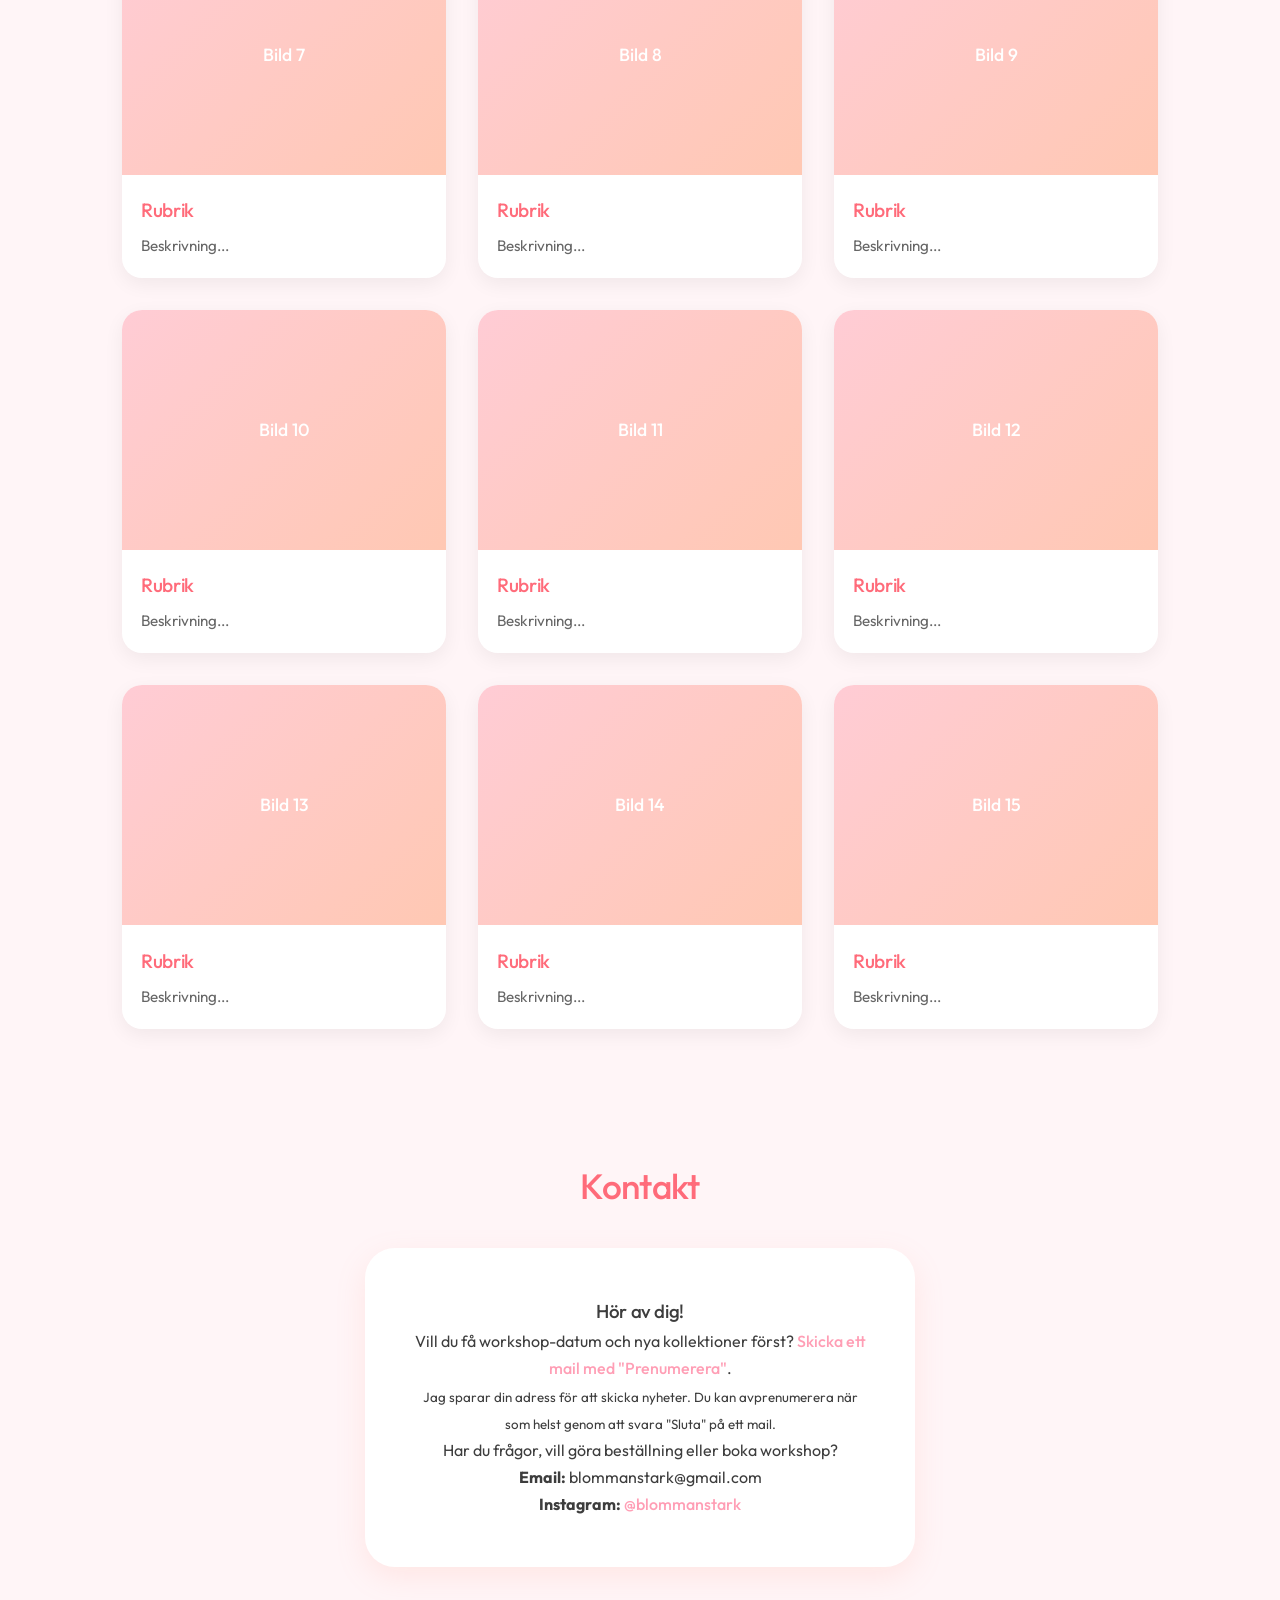
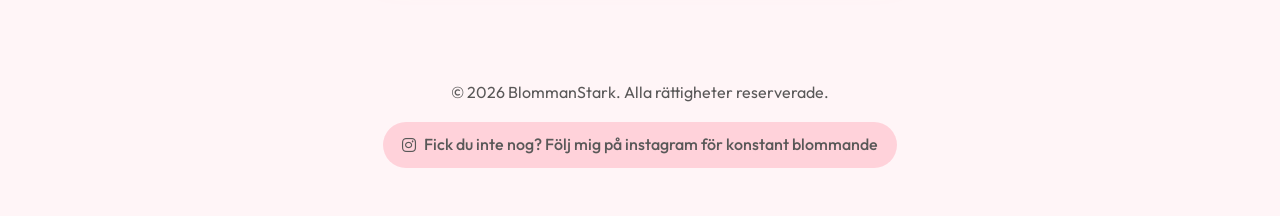
==== commit c7ae3fa1: "Update menu link from 'Om oss' to 'BlommanStark'" ====
--- a/index.html
+++ b/index.html
@@ -31,7 +31,7 @@
     <!-- 🧭 MENY TILL VÄNSTER (MJUKA FORMER) -->
     <nav class="side-menu">
         <a href="#hero" class="menu-blob menu-blob-1">Hem</a>
-        <a href="#about" class="menu-blob menu-blob-2">Om oss</a>
+        <a href="#about" class="menu-blob menu-blob-2">BlommanStark</a>
         <a href="#kalender" class="menu-blob menu-blob-3">Kalender</a>
         <a href="#galleri" class="menu-blob menu-blob-4">Galleri</a>
         <a href="#produkter" class="menu-blob menu-blob-5">Produkter</a>
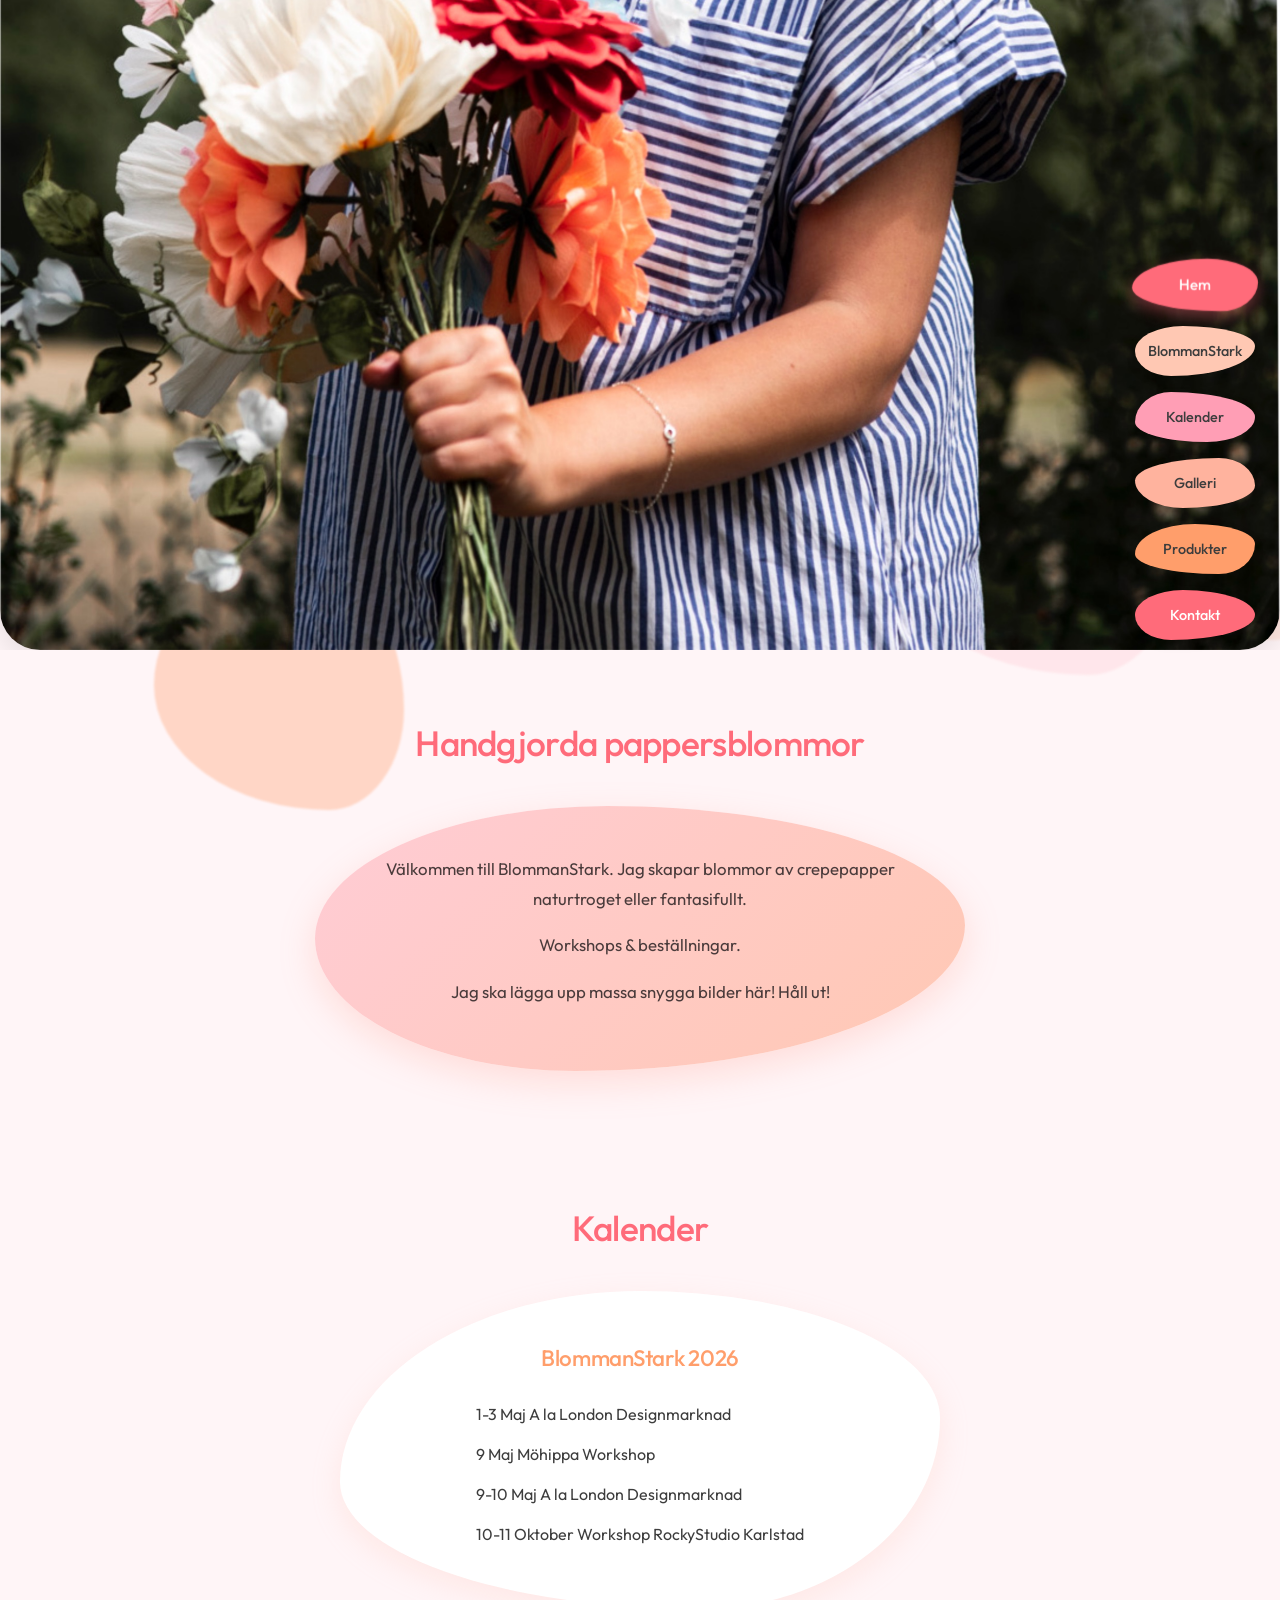
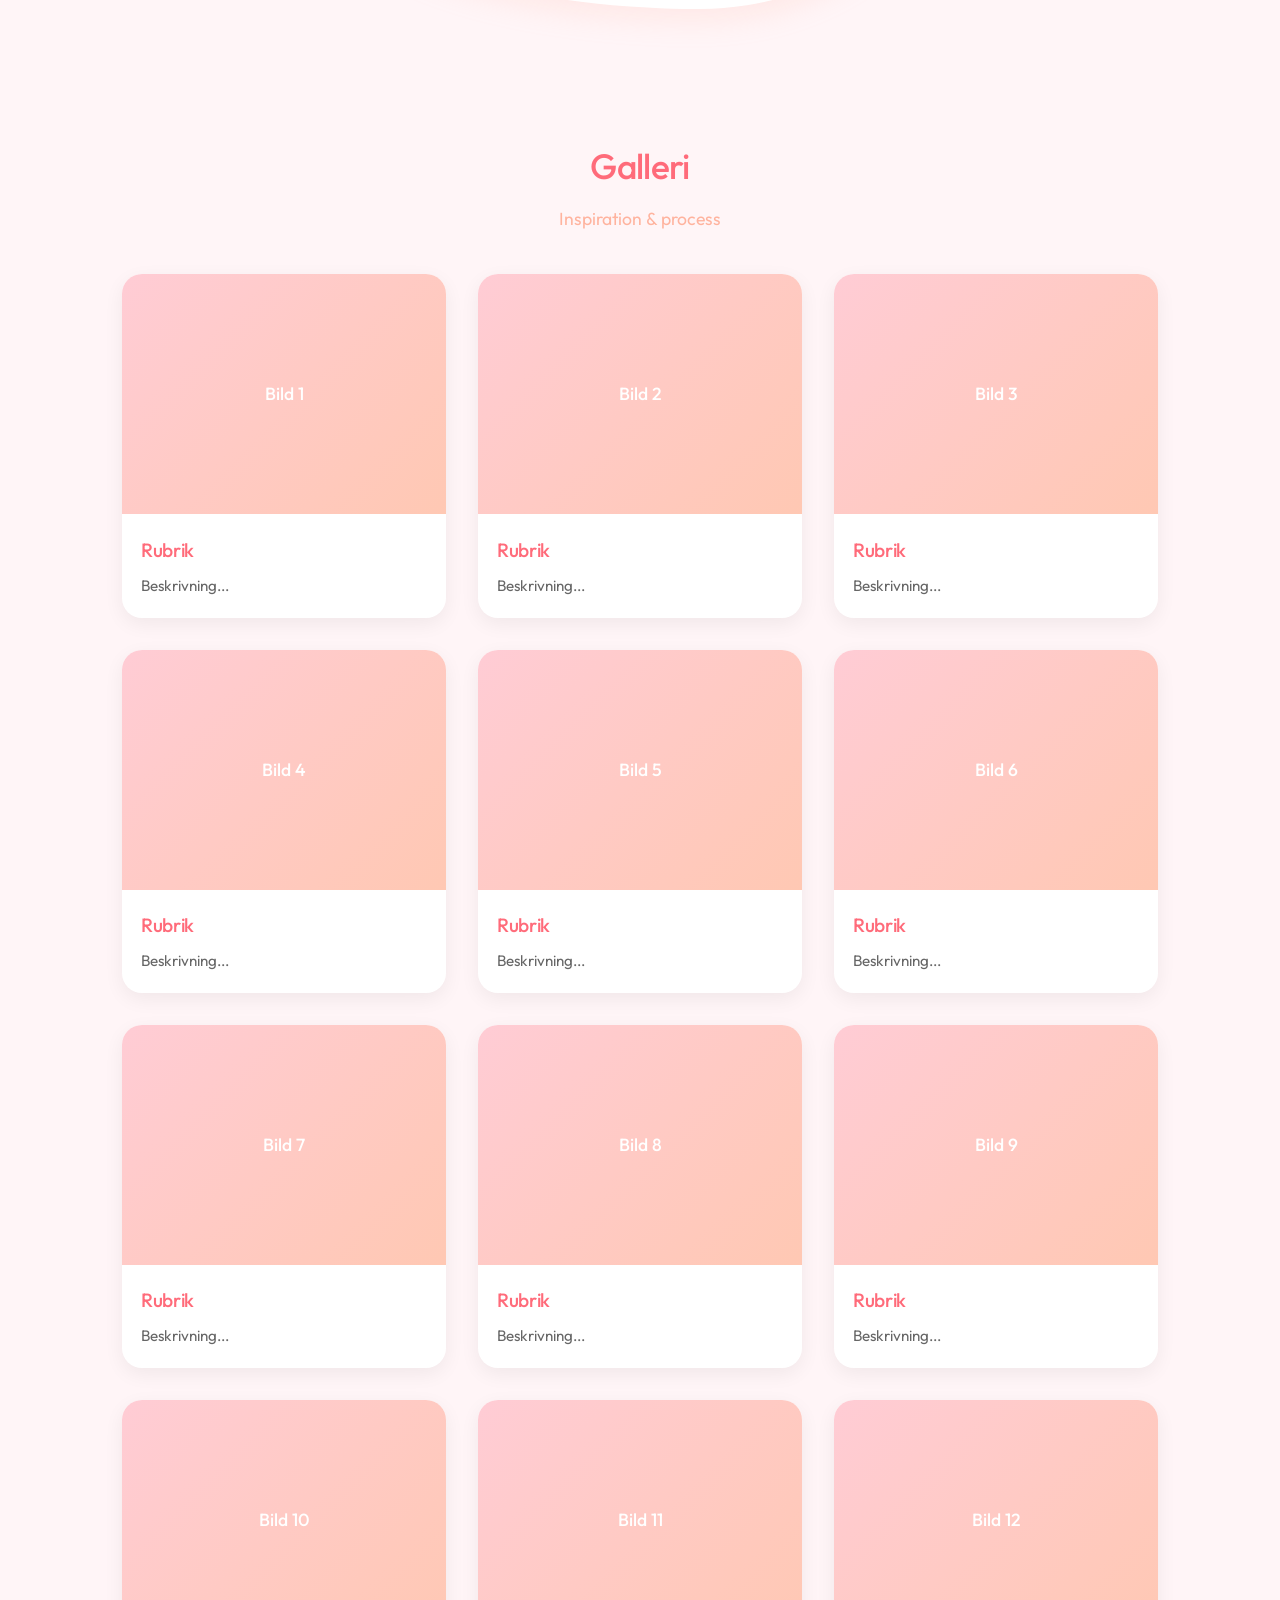
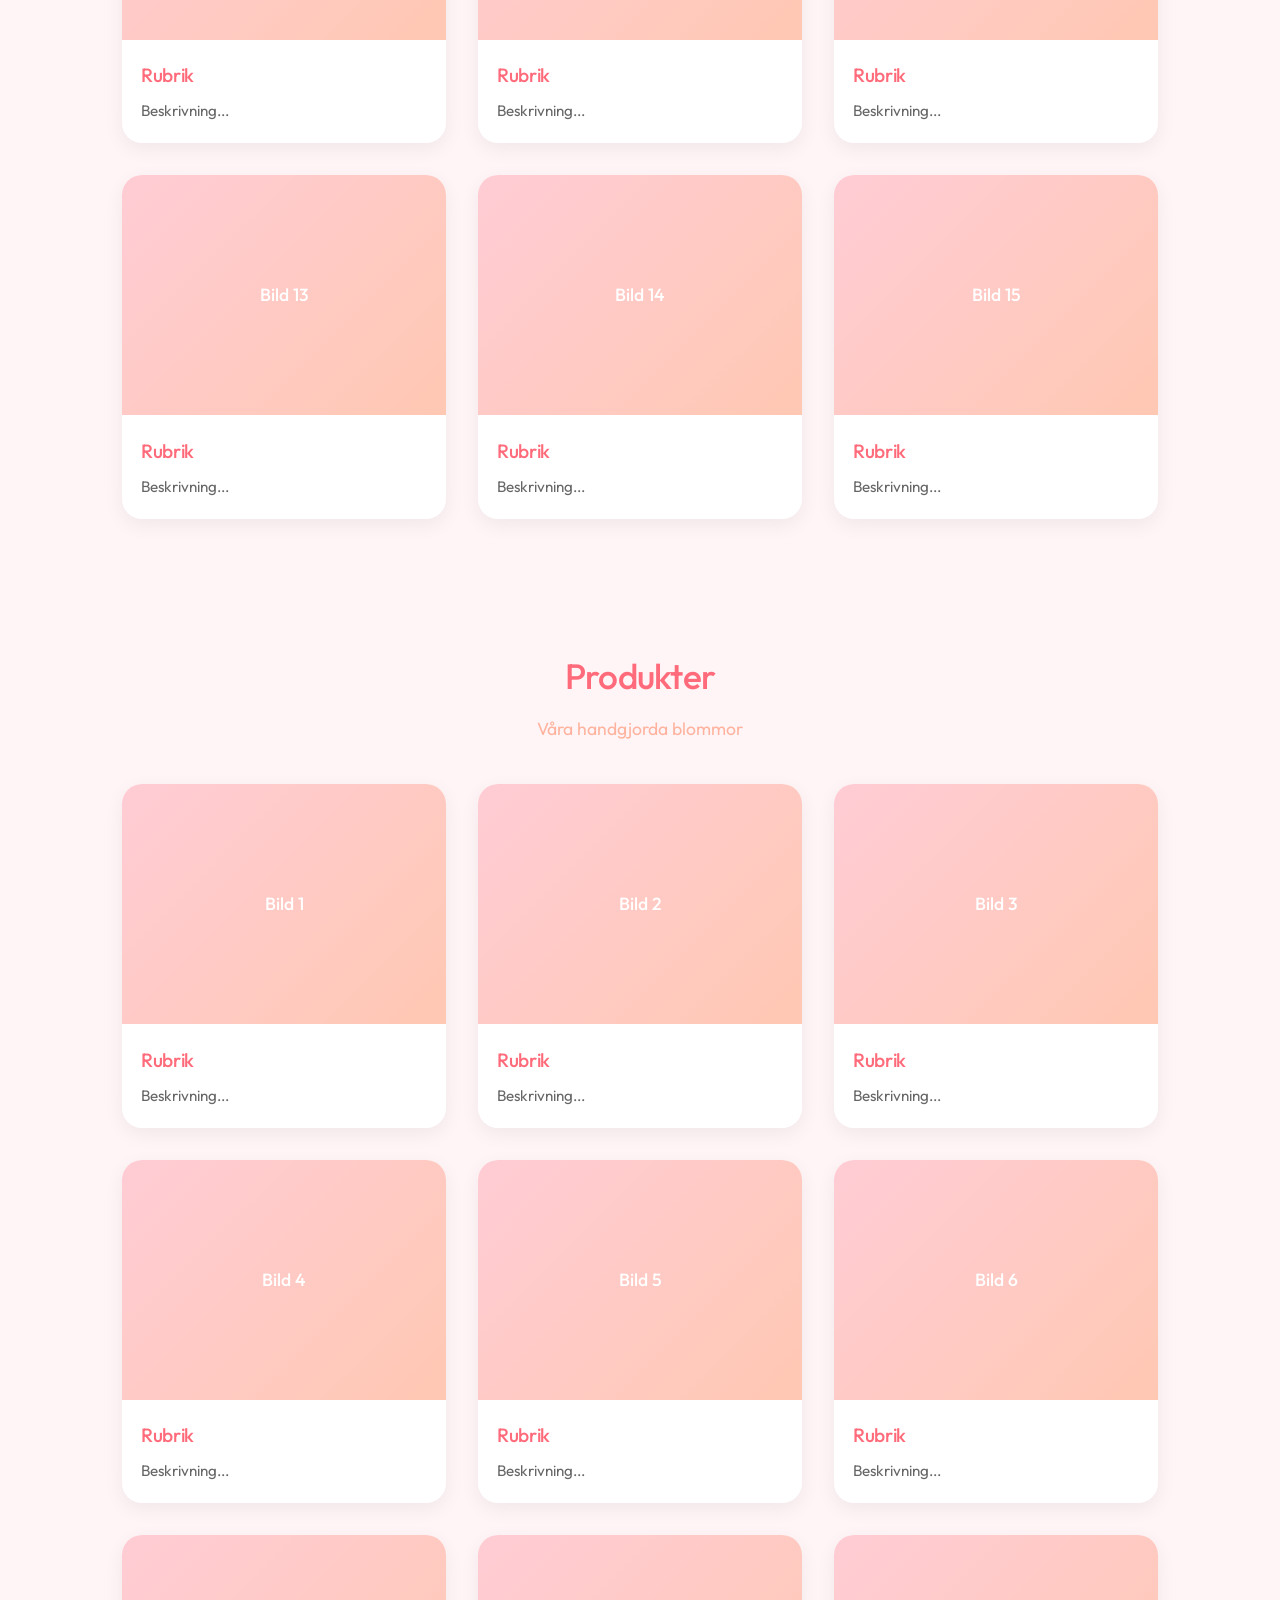
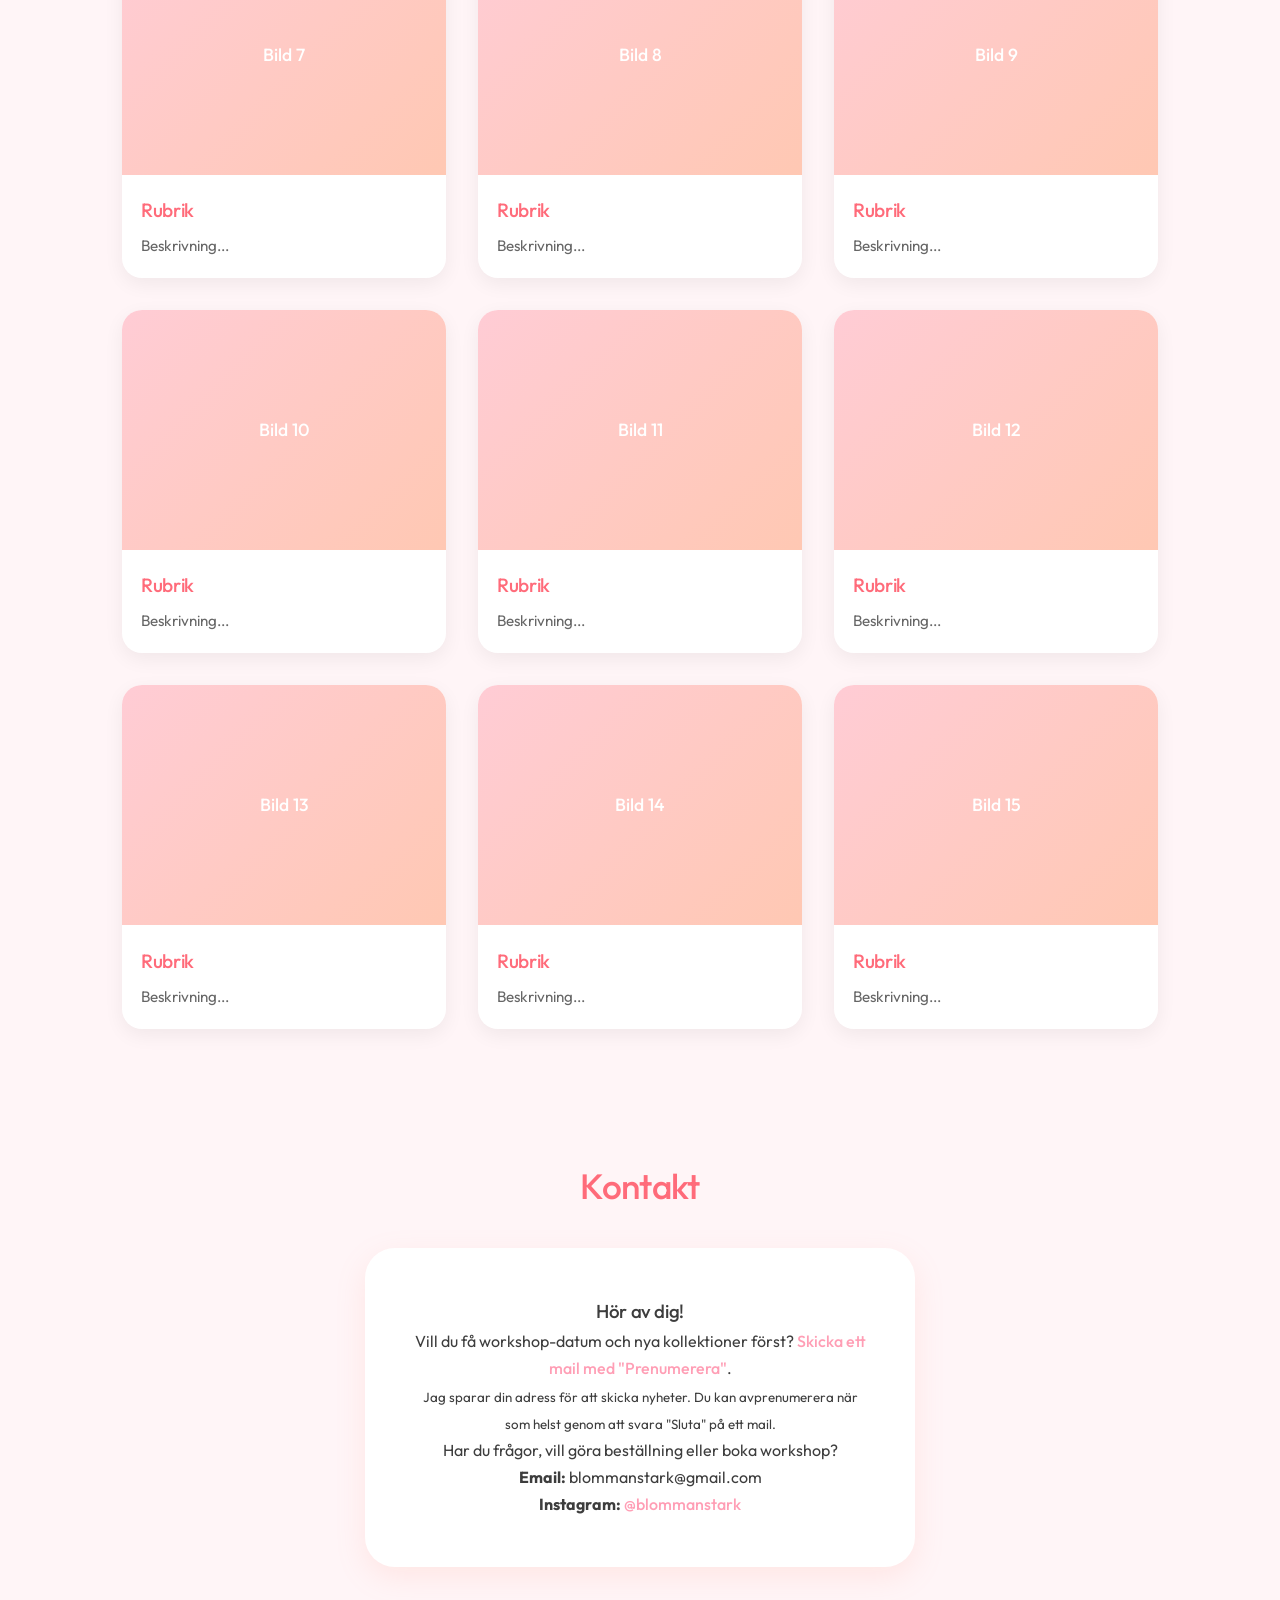
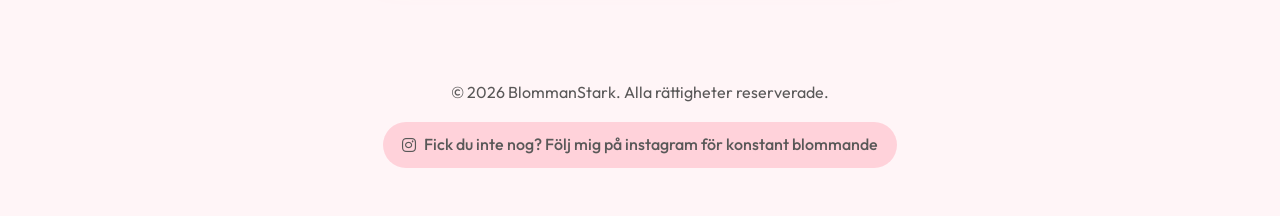
==== commit 57263b69: "Add loading attribute and style to hero image Updated image tag to include loading attribute and sty" ====
--- a/index.html
+++ b/index.html
@@ -41,7 +41,10 @@
     <!-- 🖼️ BILD HÖGST UPP (INGEN MENY OVANFÖR) -->
     <section class="hero" id="hero">
         <div class="hero-image-wrapper">
-            <img src="banner.jpg" alt="BlommanStark banner">
+            <img src="banner.jpg" 
+     alt="BlommanStark banner" 
+     loading="eager" 
+     style="will-change: transform;">
         </div>
     </section>
 
--- a/style.css
+++ b/style.css
@@ -86,20 +86,35 @@
     width: 100%;
     overflow: hidden;
 }
+
 .hero-image-wrapper {
     width: 100%;
+    /* Använd aspect-ratio för att låsa proportionerna */
+    aspect-ratio: 16/9; /* Ändra till 4/3 eller 3/2 om din bild är mer fyrkantig */
     max-height: 650px;
-}
+    overflow: hidden;
+    border-radius: 0 0 40px 40px;
+    box-shadow: 0 10px 30px rgba(0,0,0,0.1);
+}
+
 .hero-image-wrapper img {
     width: 100%;
     height: 100%;
     object-fit: cover;
-    object-position: center 35%; /* Ändrat från 15% till 35% för att visa mer neråt */
+    object-position: center 65%; /* Behåll din justering – den är bra! */
     display: block;
-    border-radius: 0 0 40px 40px;
-    box-shadow: 0 10px 30px rgba(0,0,0,0.1);
-}
-
+}
+
+/* För mobiler – justera object-position om behövs */
+@media (max-width: 768px) {
+    .hero-image-wrapper {
+        aspect-ratio: 4/3; /* Mer fyrkantig på mobil */
+        border-radius: 0 0 25px 25px;
+    }
+    .hero-image-wrapper img {
+        object-position: center 75%; /* Justera om bilden beter sig annorlunda på mobil */
+    }
+}
 /* === ALLMÄNNA SEKTIONER === */
 .container { max-width: 1100px; margin: 0 auto; padding: 4rem 2rem; }
 h2 { text-align: center; font-size: 2.2rem; color: var(--red-1); margin-bottom: 2rem; }
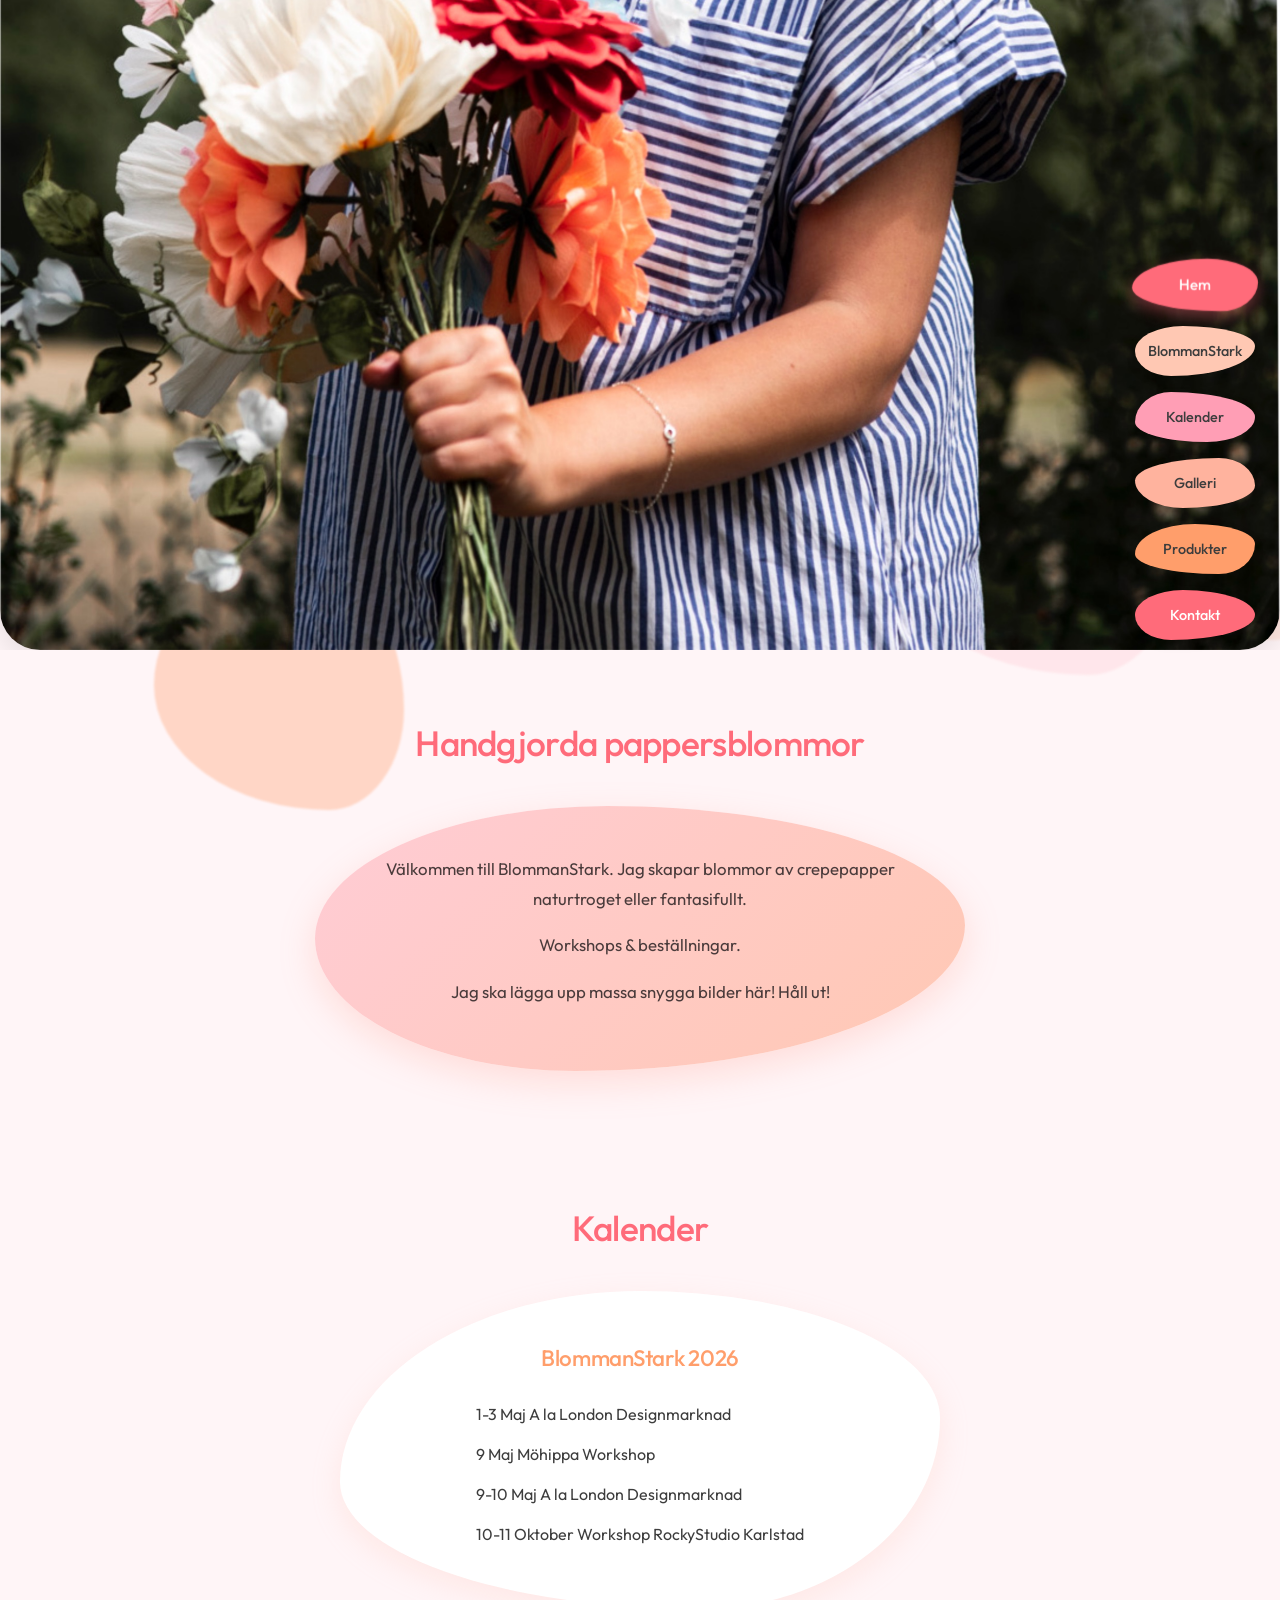
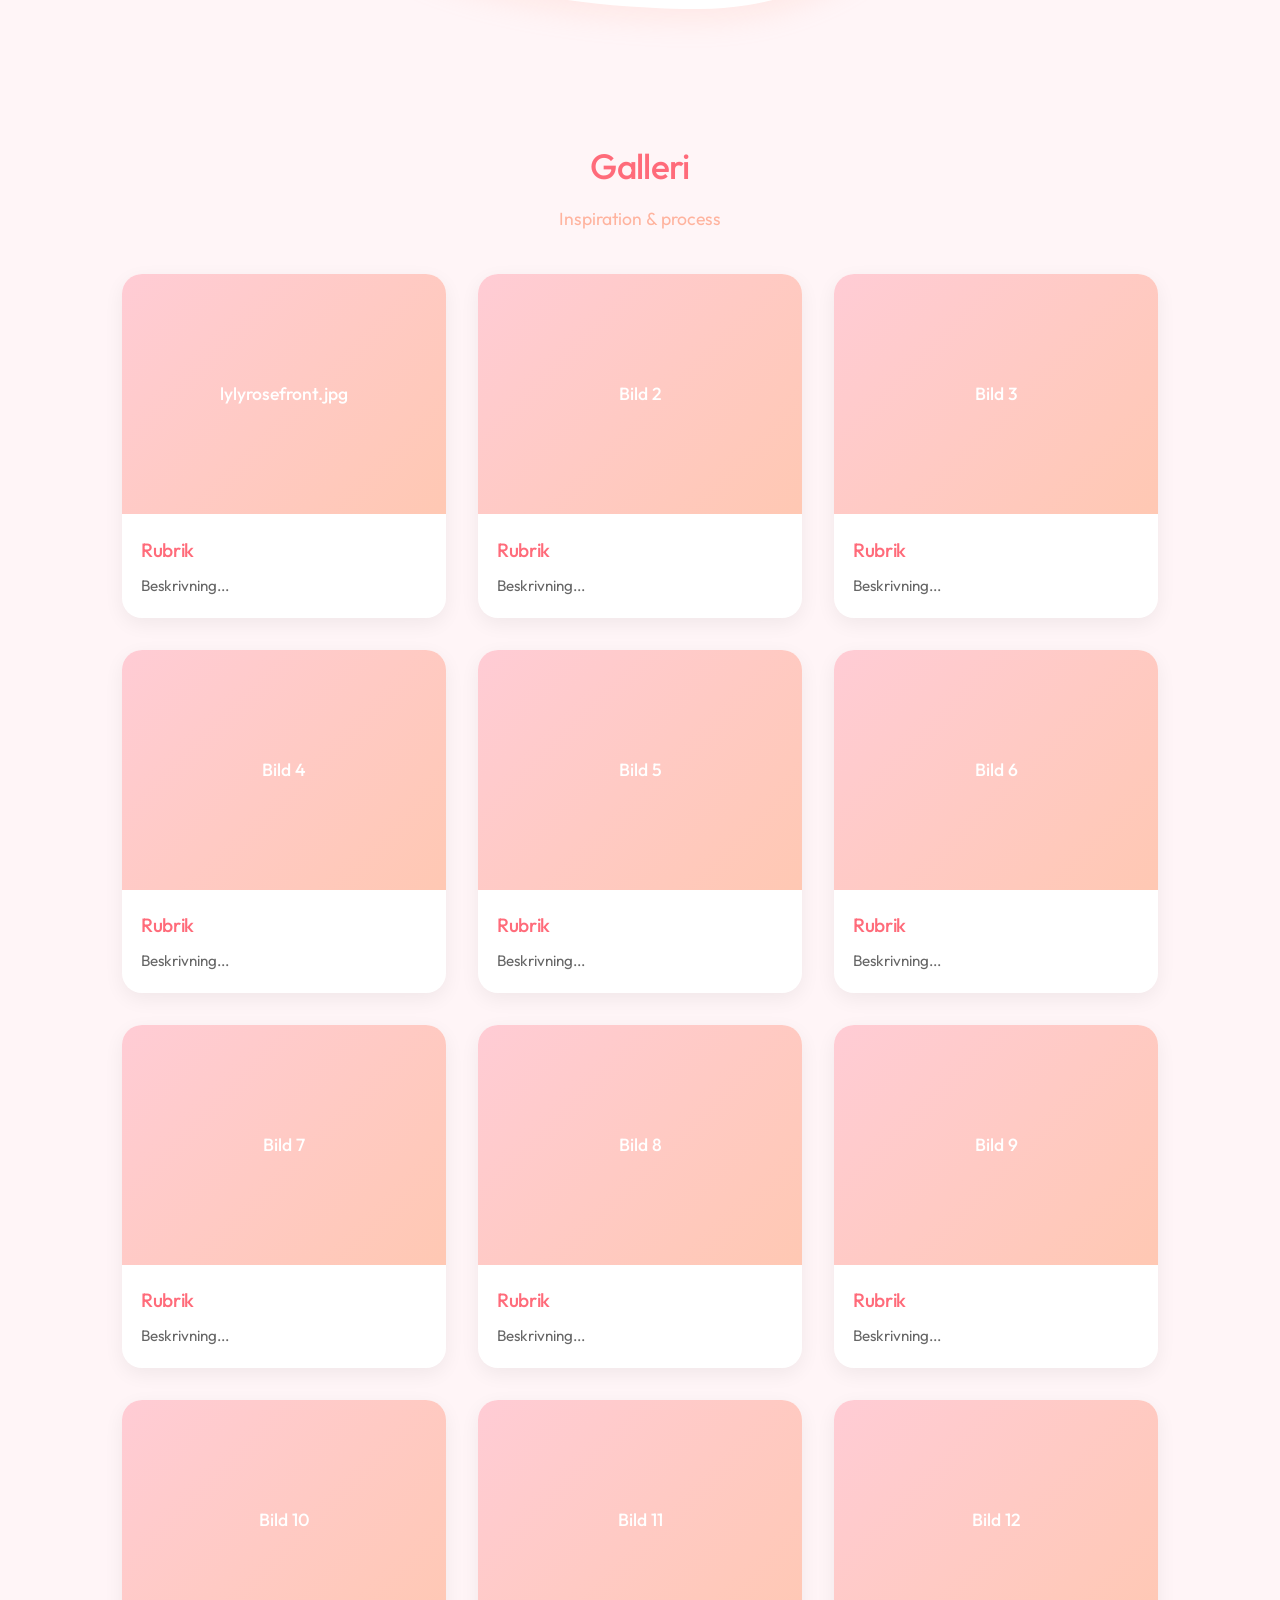
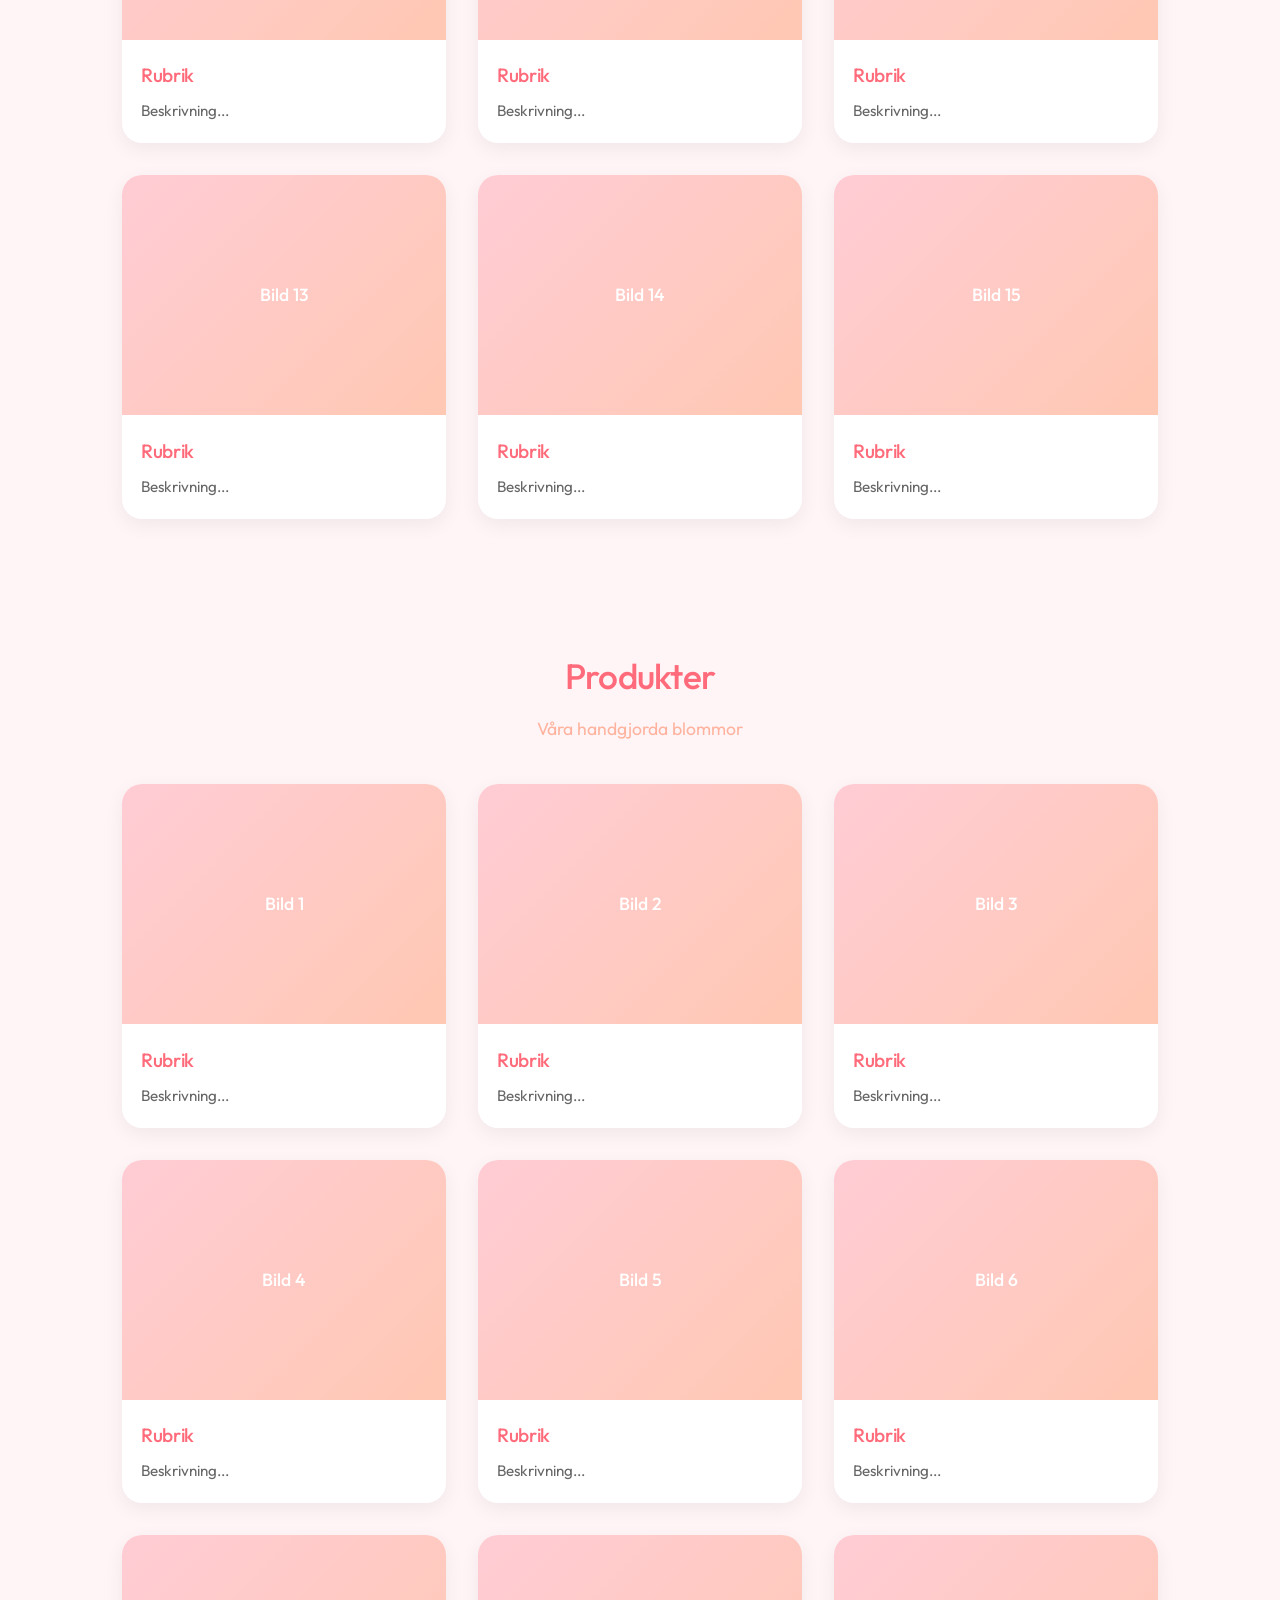
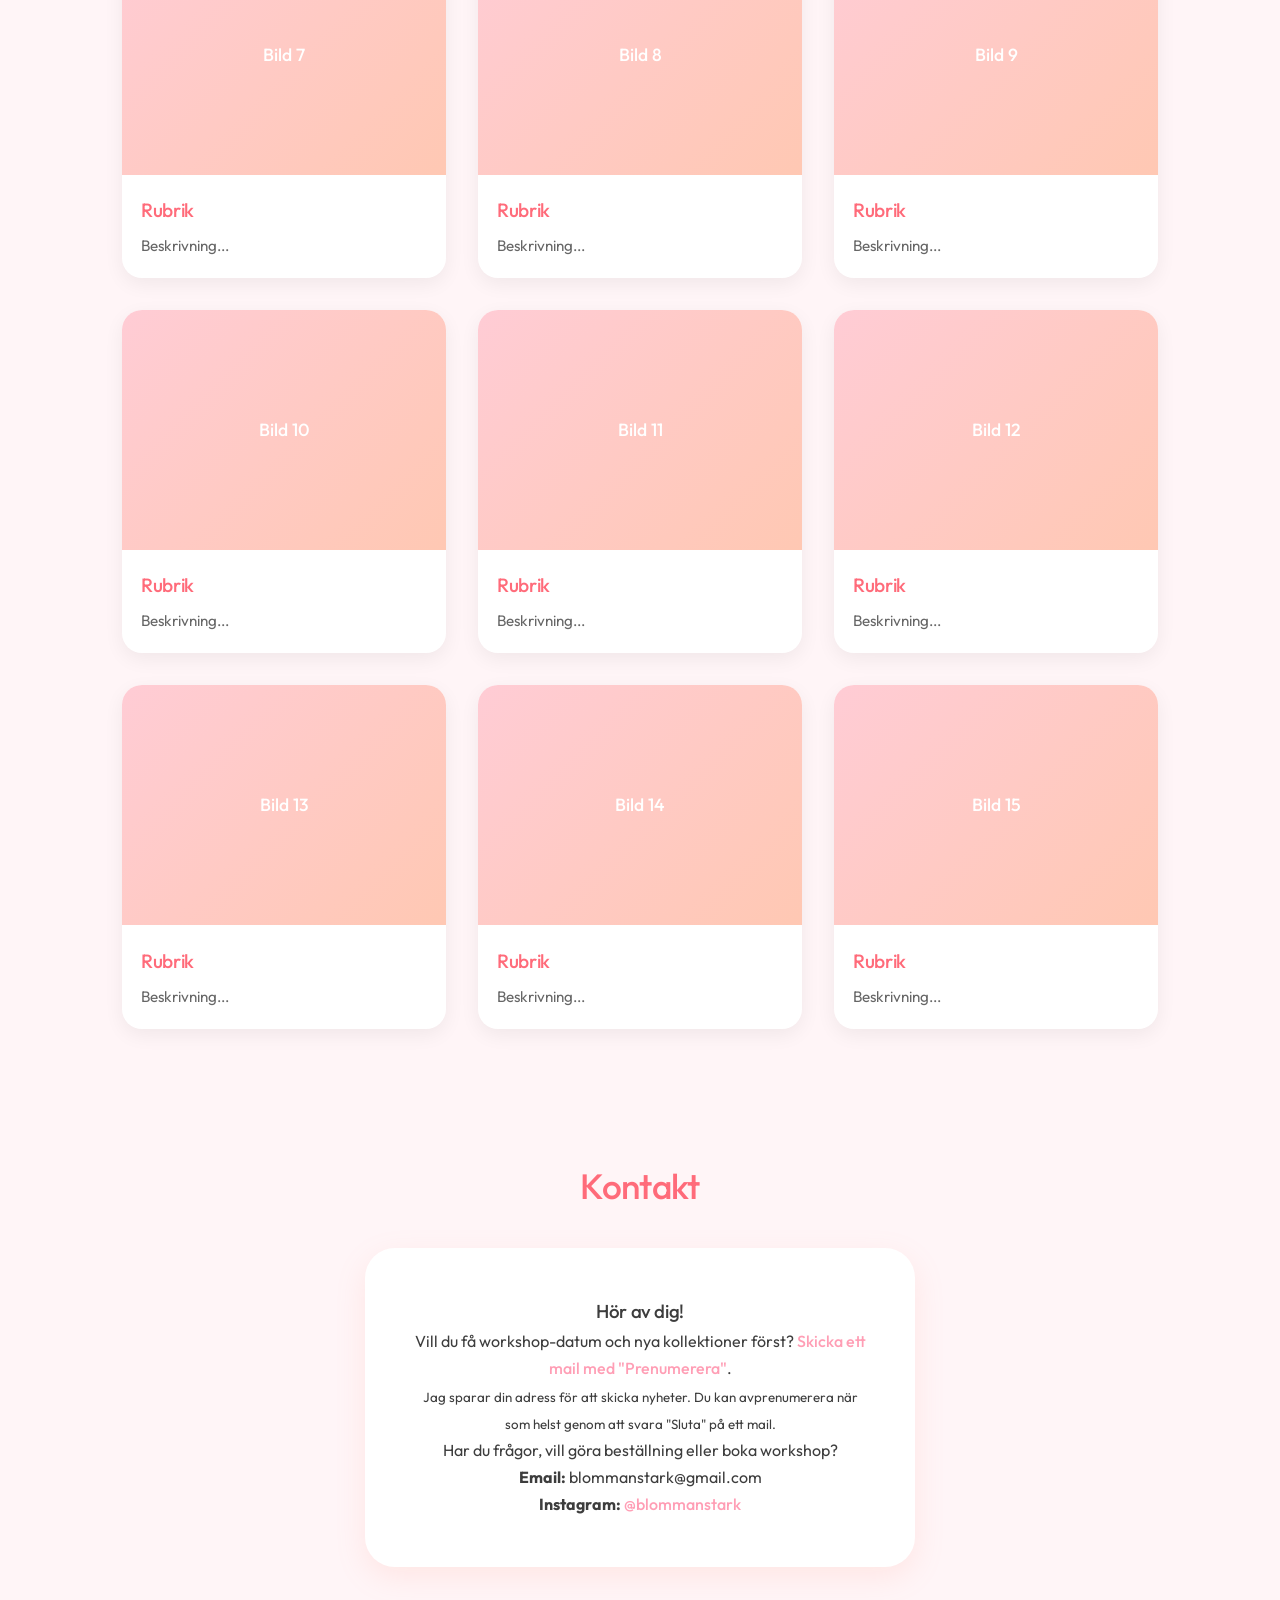
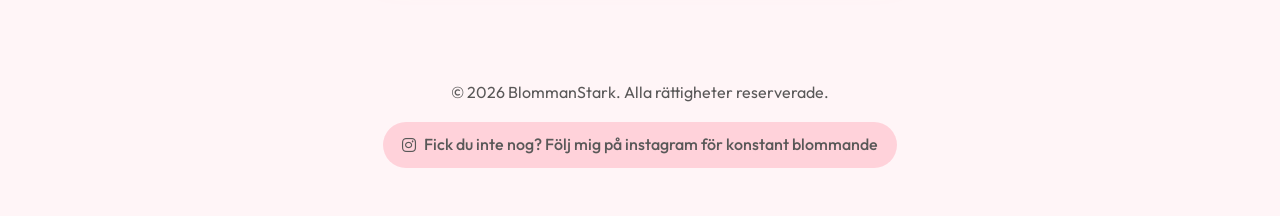
==== commit d8e41eea: "Update gallery item image placeholder" ====
--- a/index.html
+++ b/index.html
@@ -83,7 +83,7 @@
             <p class="subtitle">Inspiration & process</p>
             <div class="gallery-grid">
                 <!-- Kopiera denna rad 15 gånger -->
-                <div class="gallery-item"><div class="image-placeholder">Bild 1</div><div class="image-text"><h3>Rubrik</h3><p>Beskrivning...</p></div></div>
+                <div class="gallery-item"><div class="image-placeholder">lylyrosefront.jpg</div><div class="image-text"><h3>Rubrik</h3><p>Beskrivning...</p></div></div>
                 <div class="gallery-item"><div class="image-placeholder">Bild 2</div><div class="image-text"><h3>Rubrik</h3><p>Beskrivning...</p></div></div>
                 <div class="gallery-item"><div class="image-placeholder">Bild 3</div><div class="image-text"><h3>Rubrik</h3><p>Beskrivning...</p></div></div>
                 <div class="gallery-item"><div class="image-placeholder">Bild 4</div><div class="image-text"><h3>Rubrik</h3><p>Beskrivning...</p></div></div>
--- a/style.css
+++ b/style.css
@@ -89,8 +89,7 @@
 
 .hero-image-wrapper {
     width: 100%;
-    /* Använd aspect-ratio för att låsa proportionerna */
-    aspect-ratio: 16/9; /* Ändra till 4/3 eller 3/2 om din bild är mer fyrkantig */
+    aspect-ratio: 16/9;
     max-height: 650px;
     overflow: hidden;
     border-radius: 0 0 40px 40px;
@@ -101,18 +100,19 @@
     width: 100%;
     height: 100%;
     object-fit: cover;
-    object-position: center 65%; /* Behåll din justering – den är bra! */
+    object-position: center 85% !important; /* ✅ VISAR HUVUD & BLOMMOR */
     display: block;
 }
 
-/* För mobiler – justera object-position om behövs */
+/* Mobilanpassning */
 @media (max-width: 768px) {
     .hero-image-wrapper {
-        aspect-ratio: 4/3; /* Mer fyrkantig på mobil */
+        aspect-ratio: 4/3;
+        max-height: 400px;
         border-radius: 0 0 25px 25px;
     }
     .hero-image-wrapper img {
-        object-position: center 75%; /* Justera om bilden beter sig annorlunda på mobil */
+        object-position: center 5% !important; /* På mobil visar vi ännu högre upp */
     }
 }
 /* === ALLMÄNNA SEKTIONER === */
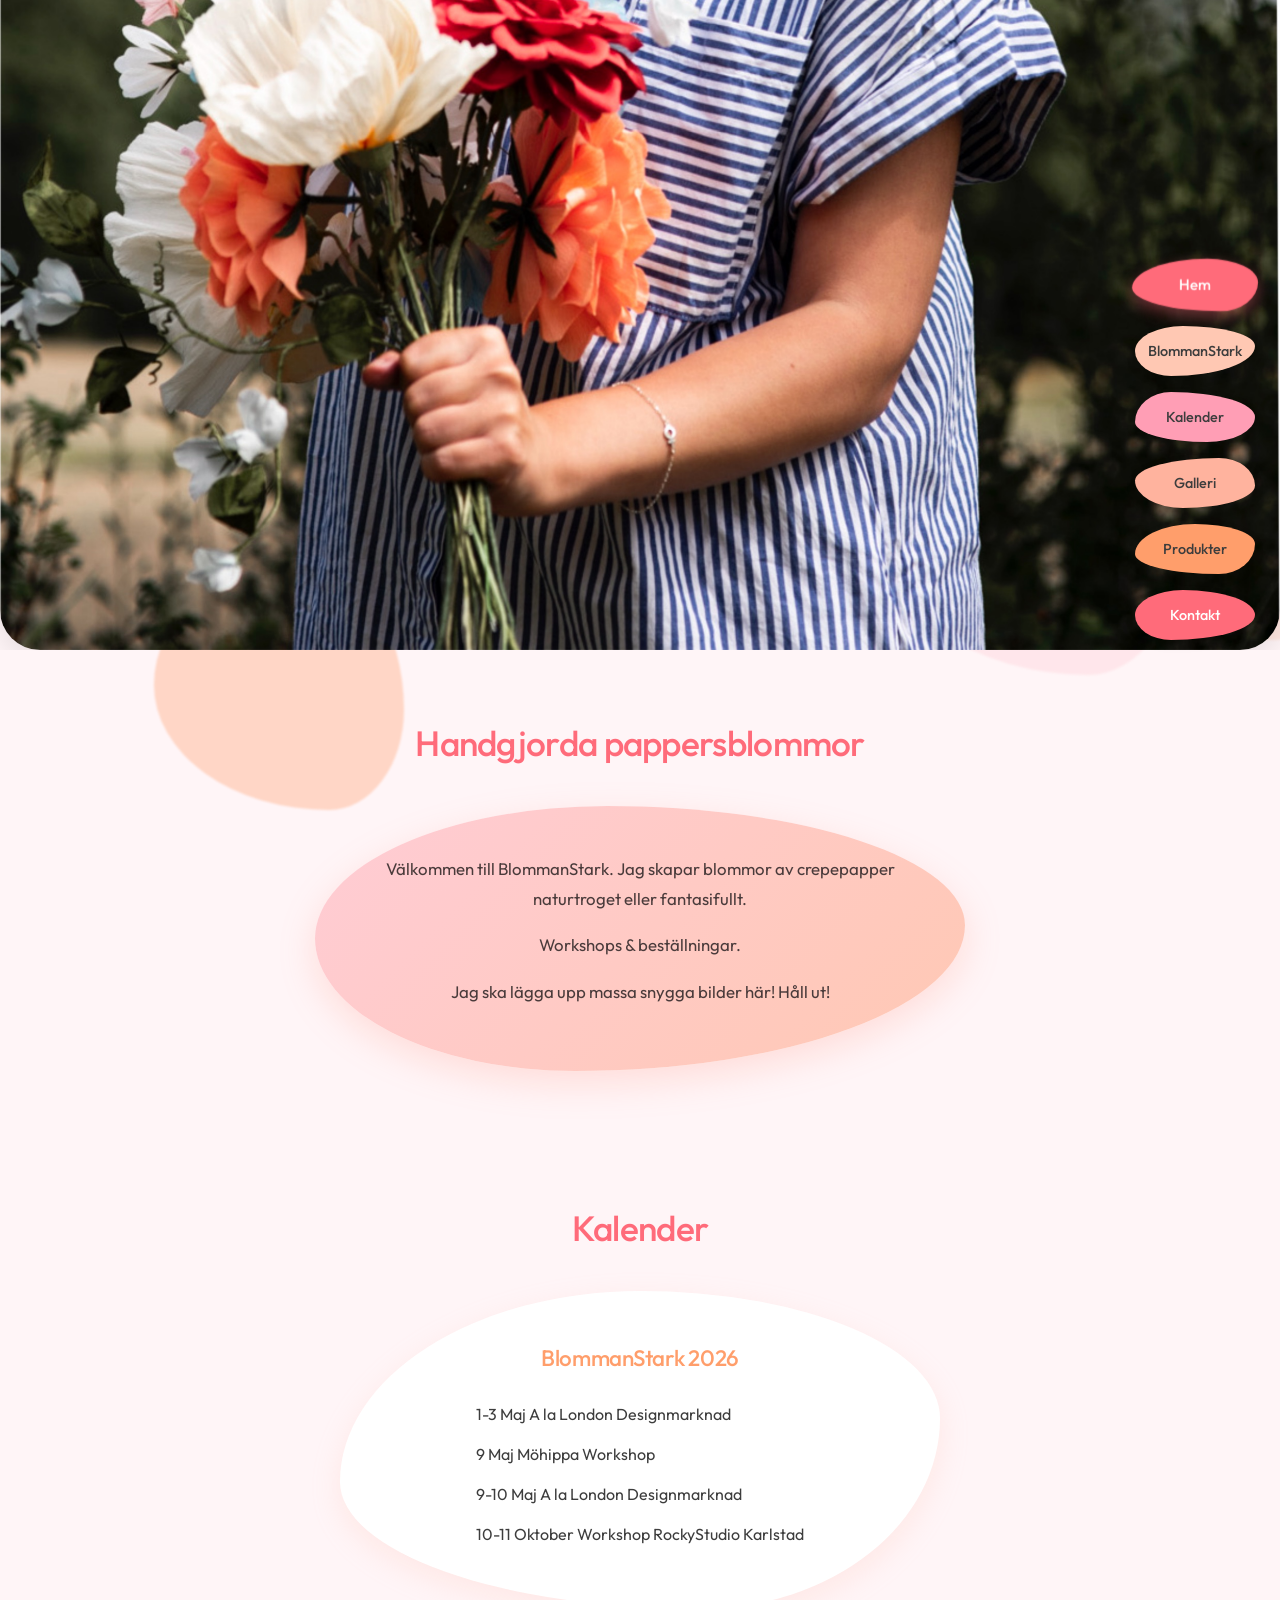
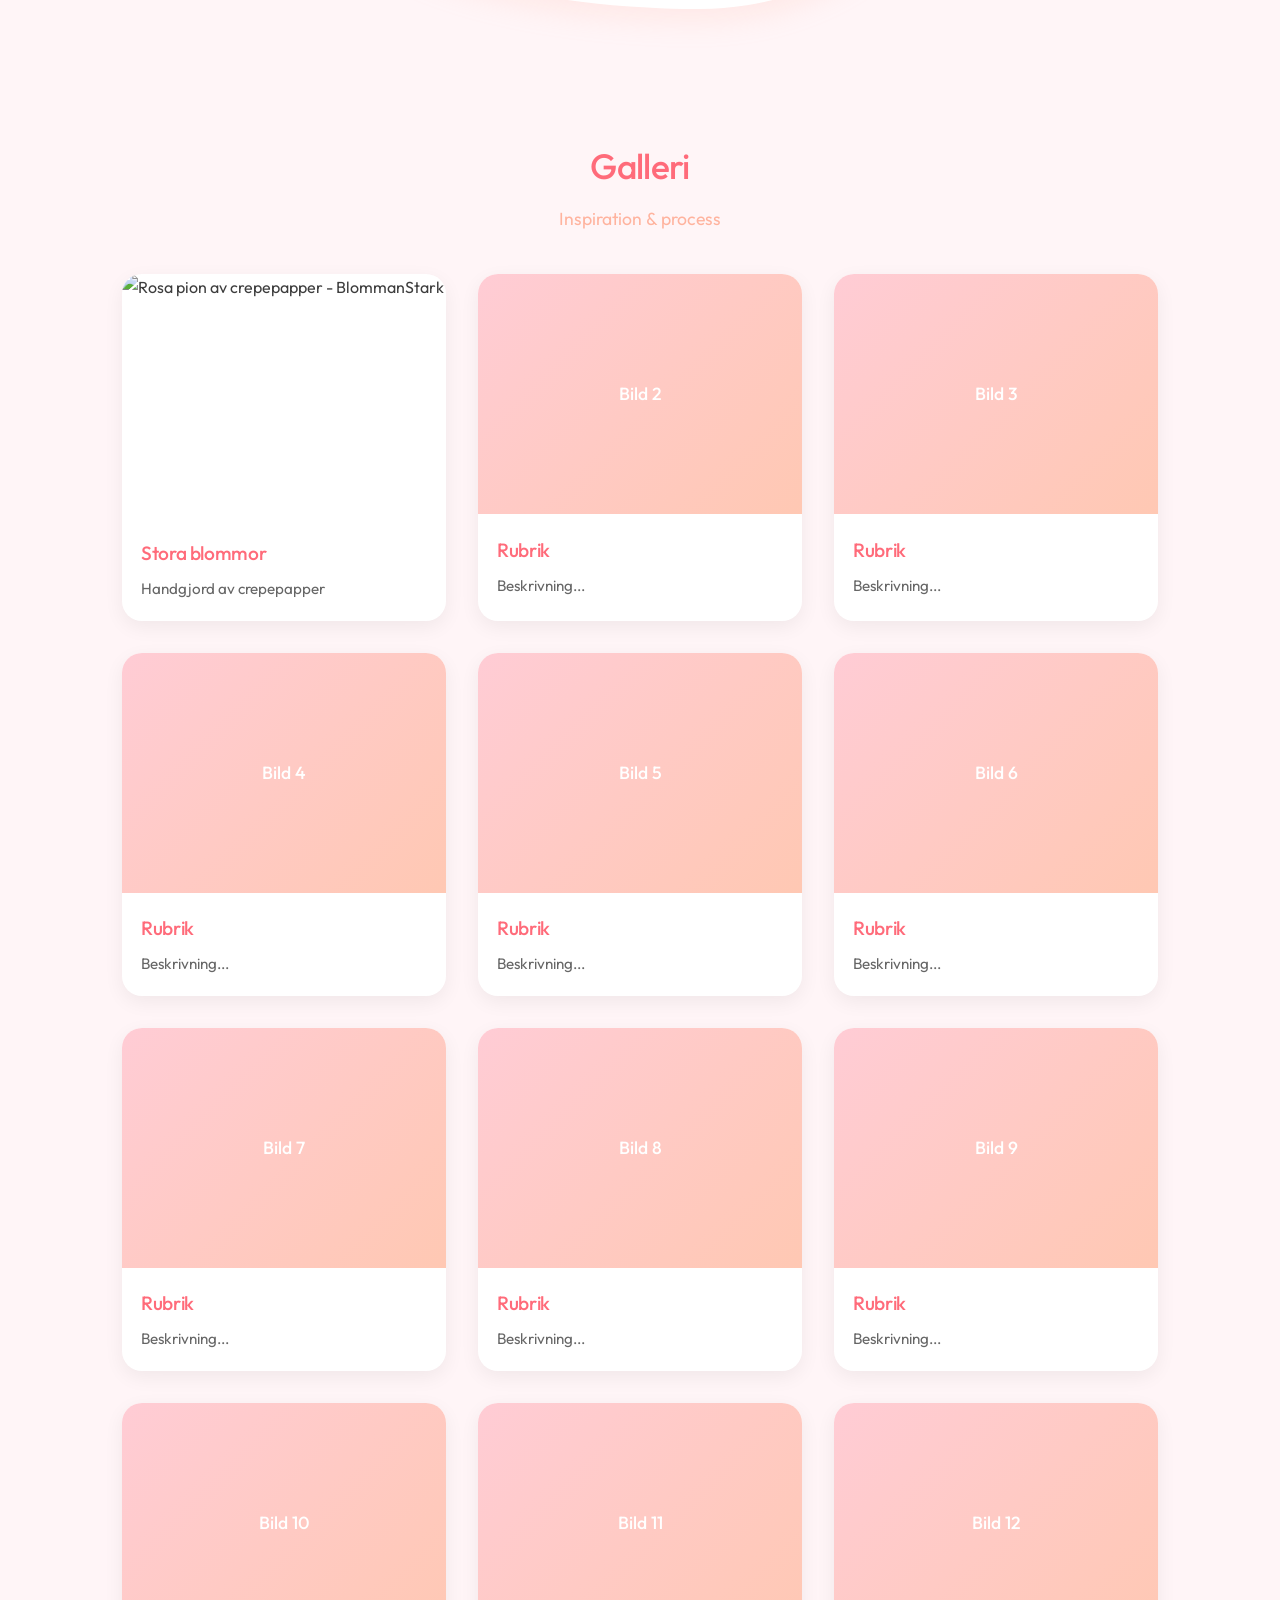
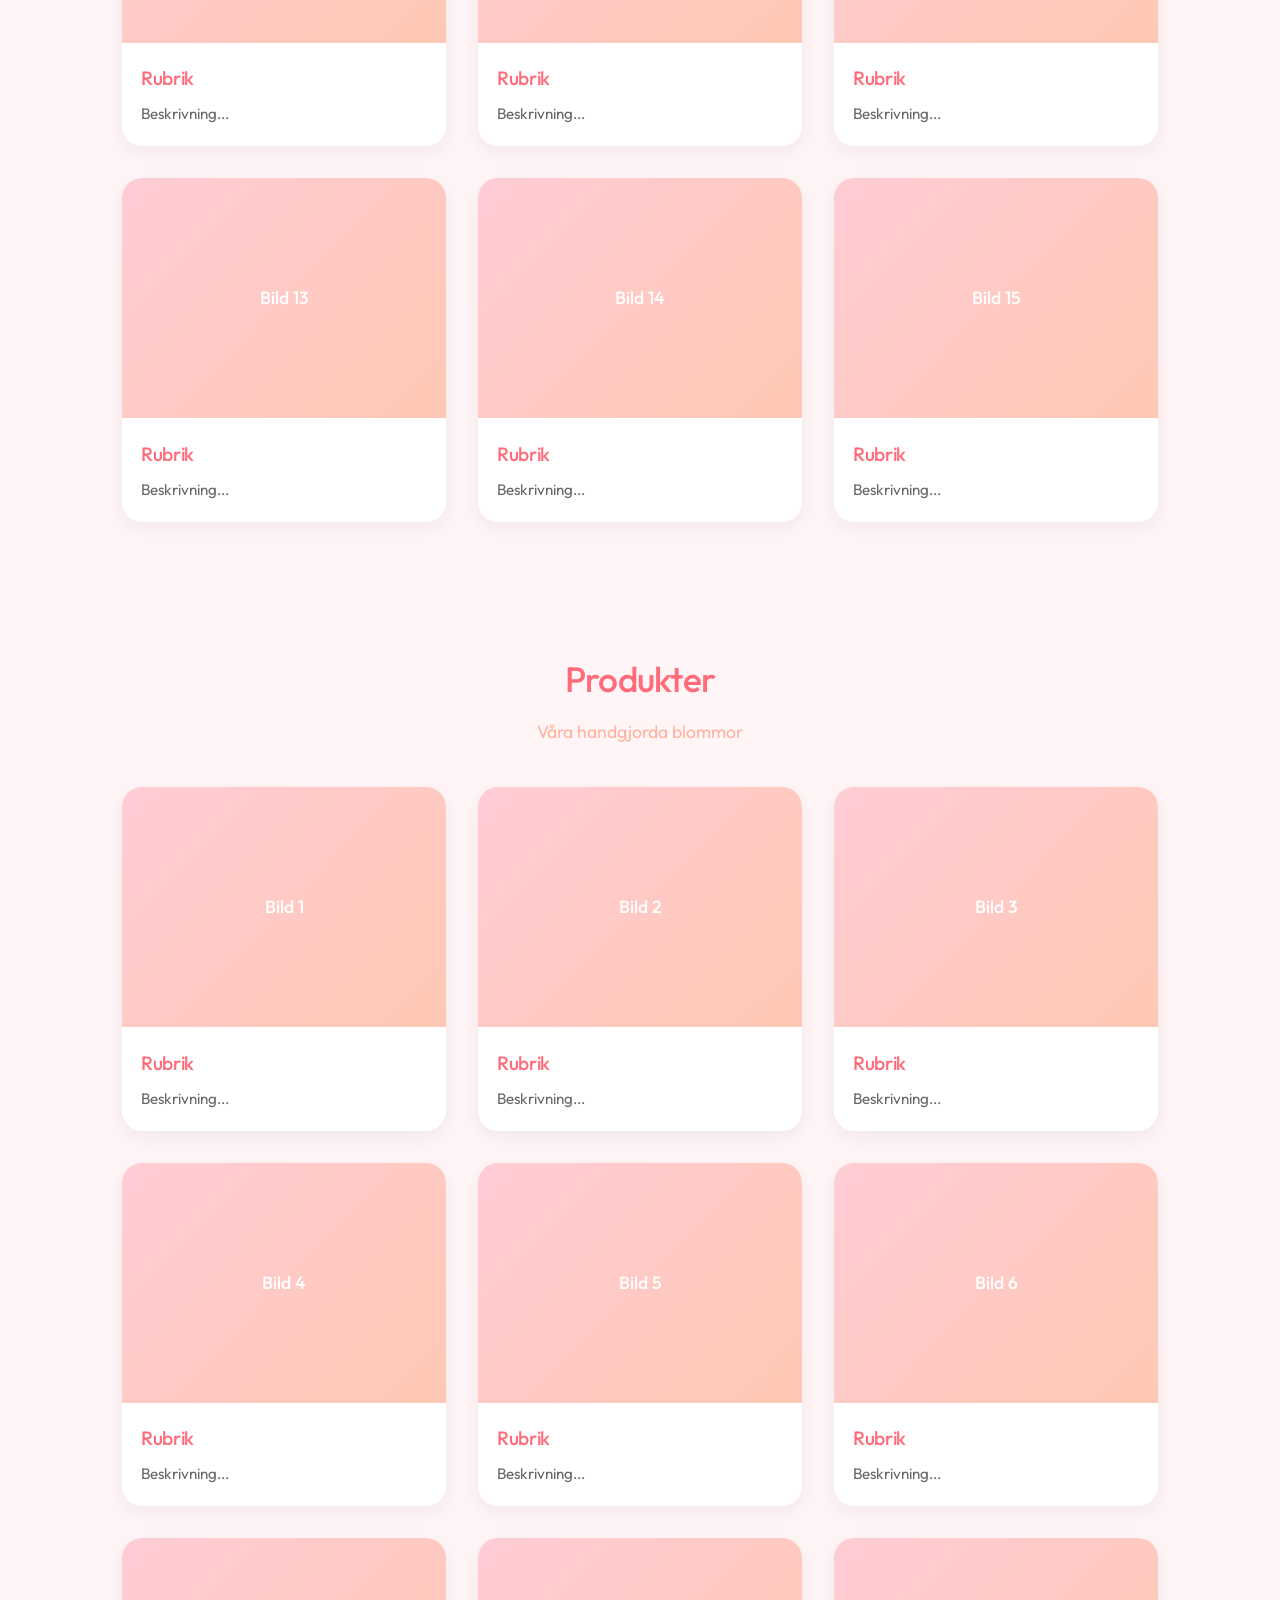
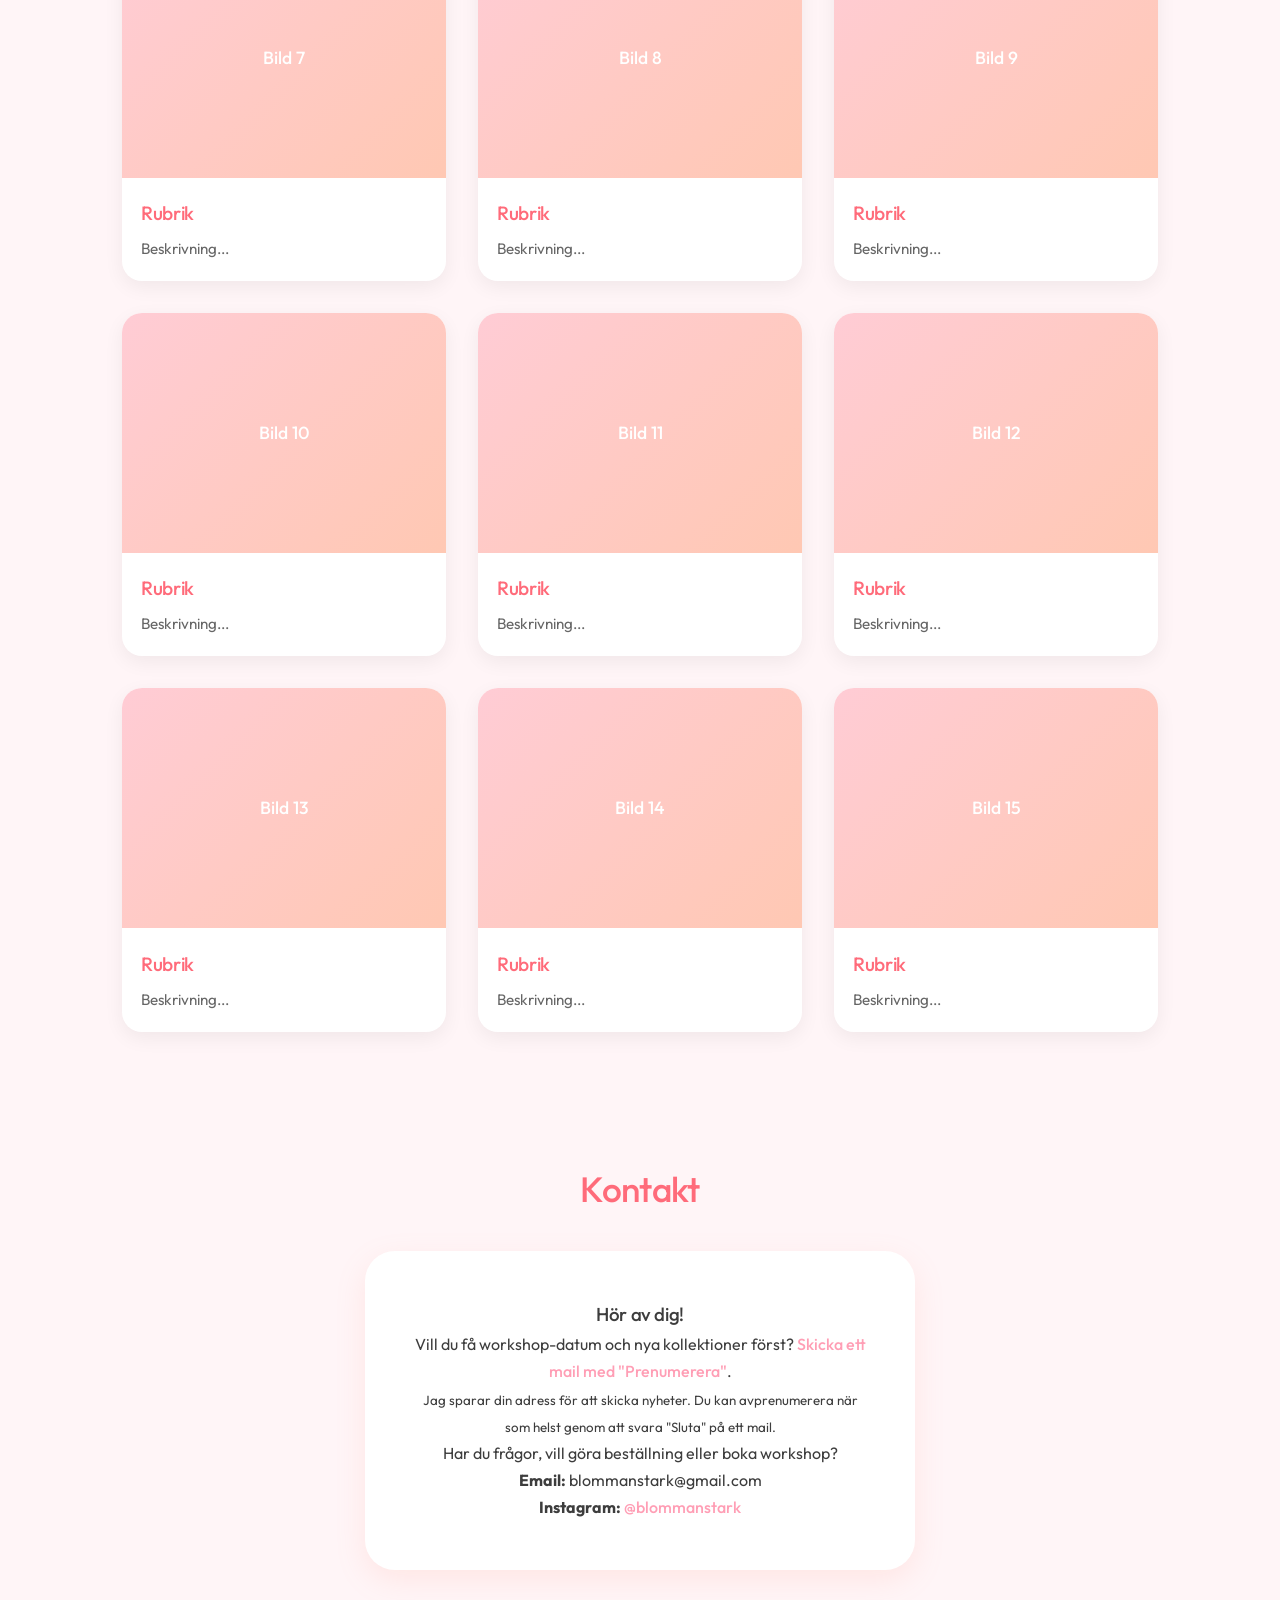
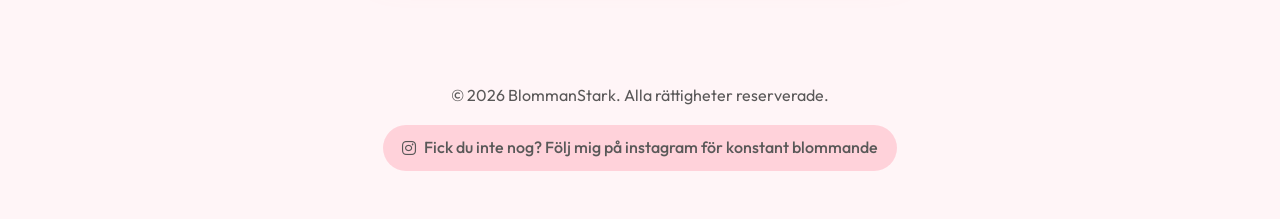
==== commit bc3d962e: "Add image to gallery with description and alt text" ====
--- a/index.html
+++ b/index.html
@@ -83,7 +83,18 @@
             <p class="subtitle">Inspiration & process</p>
             <div class="gallery-grid">
                 <!-- Kopiera denna rad 15 gånger -->
-                <div class="gallery-item"><div class="image-placeholder">lylyrosefront.jpg</div><div class="image-text"><h3>Rubrik</h3><p>Beskrivning...</p></div></div>
+                <div class="gallery-item">
+    <img src="bilder/lilyrosefrontjpg" 
+         alt="Rosa pion av crepepapper - BlommanStark" 
+         loading="lazy" 
+         width="400" 
+         height="300"
+         style="width:100%; height:auto; display:block;">
+    <div class="image-text">
+        <h3>Stora blommor</h3>
+        <p>Handgjord av crepepapper</p>
+    </div>
+</div>
                 <div class="gallery-item"><div class="image-placeholder">Bild 2</div><div class="image-text"><h3>Rubrik</h3><p>Beskrivning...</p></div></div>
                 <div class="gallery-item"><div class="image-placeholder">Bild 3</div><div class="image-text"><h3>Rubrik</h3><p>Beskrivning...</p></div></div>
                 <div class="gallery-item"><div class="image-placeholder">Bild 4</div><div class="image-text"><h3>Rubrik</h3><p>Beskrivning...</p></div></div>
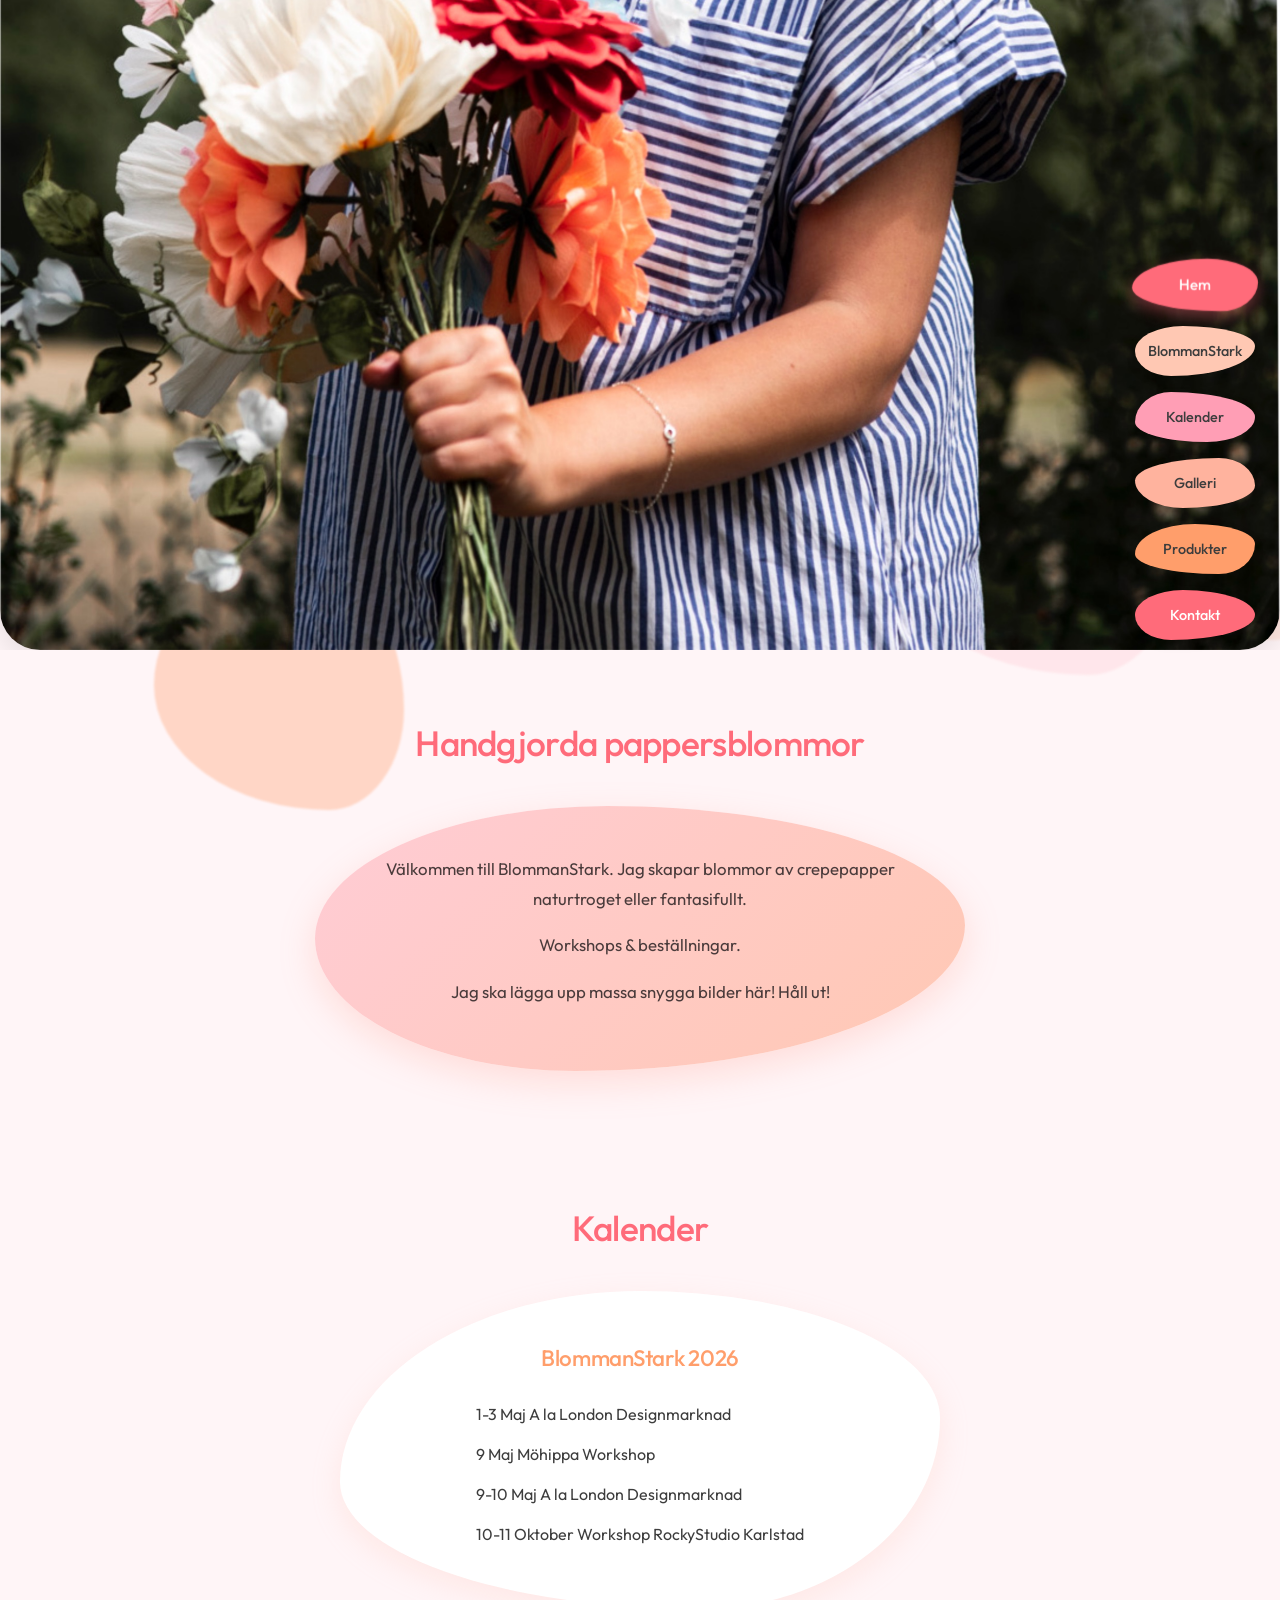
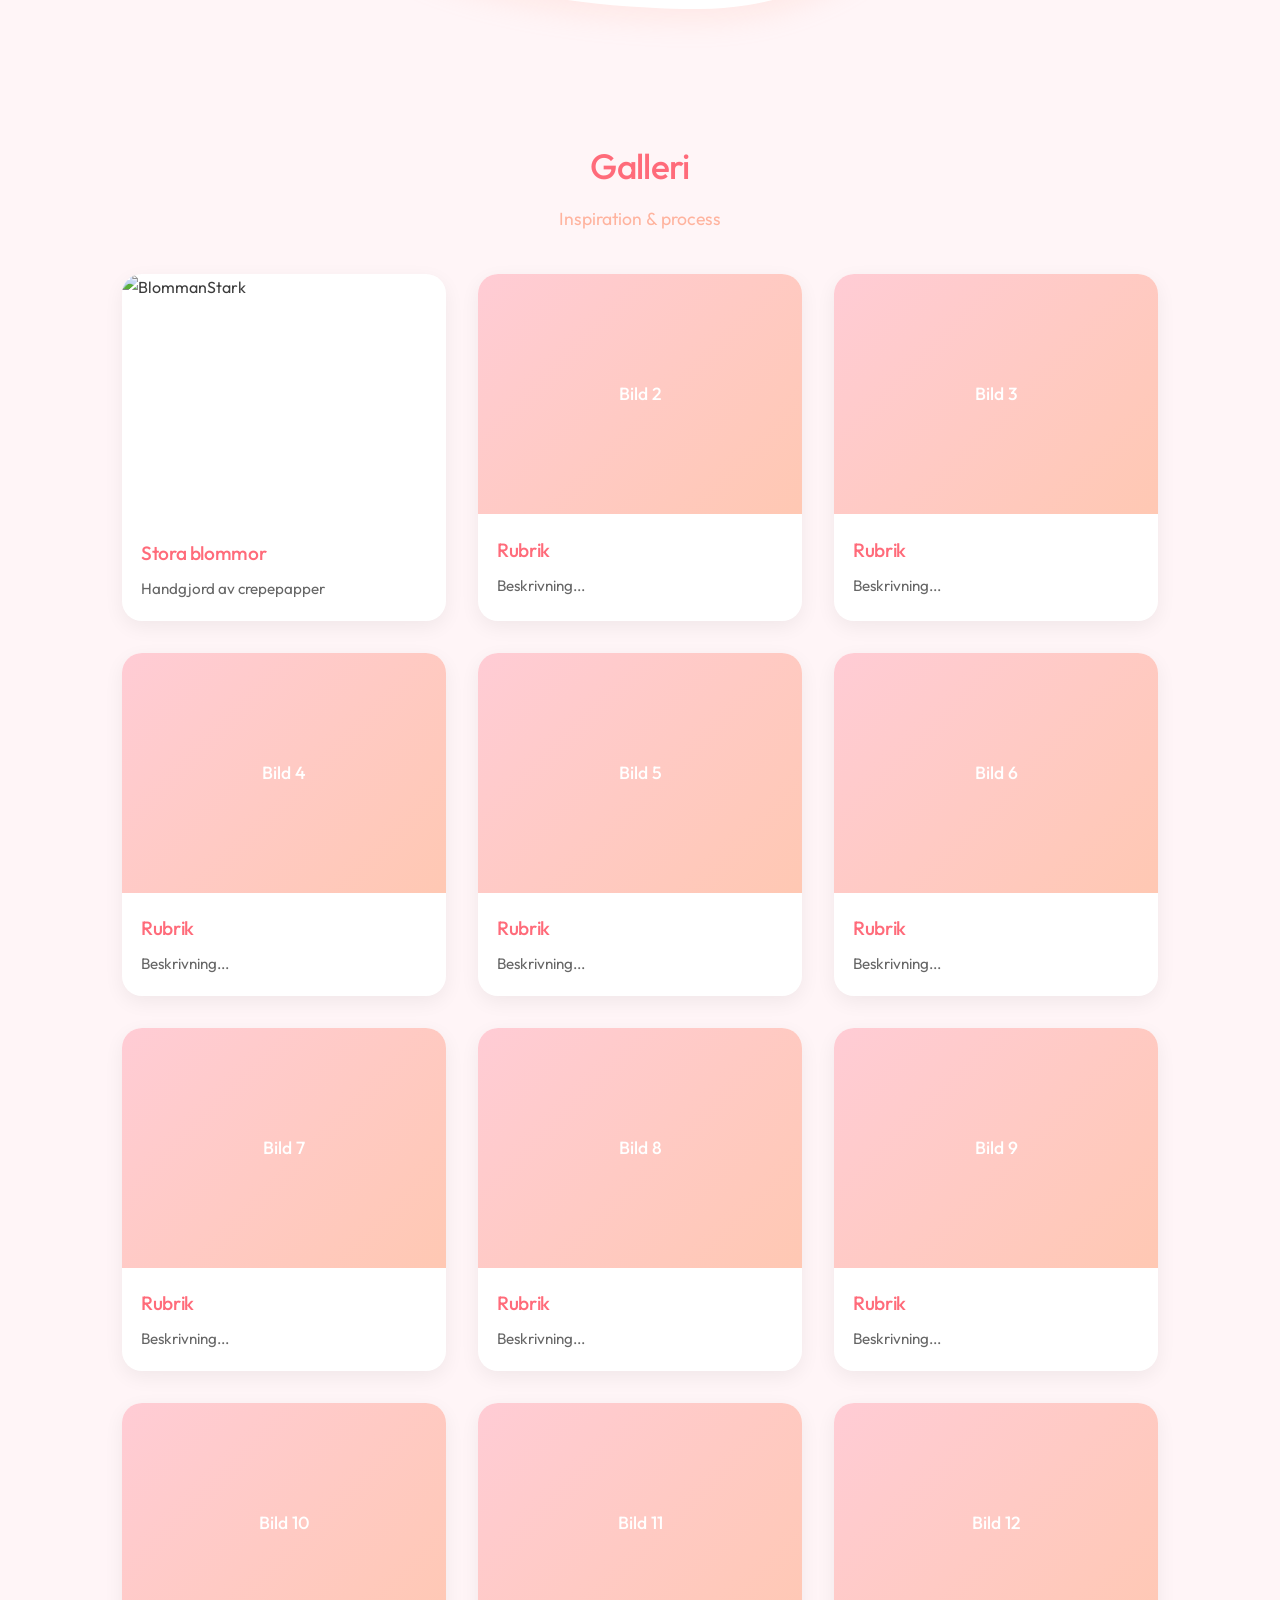
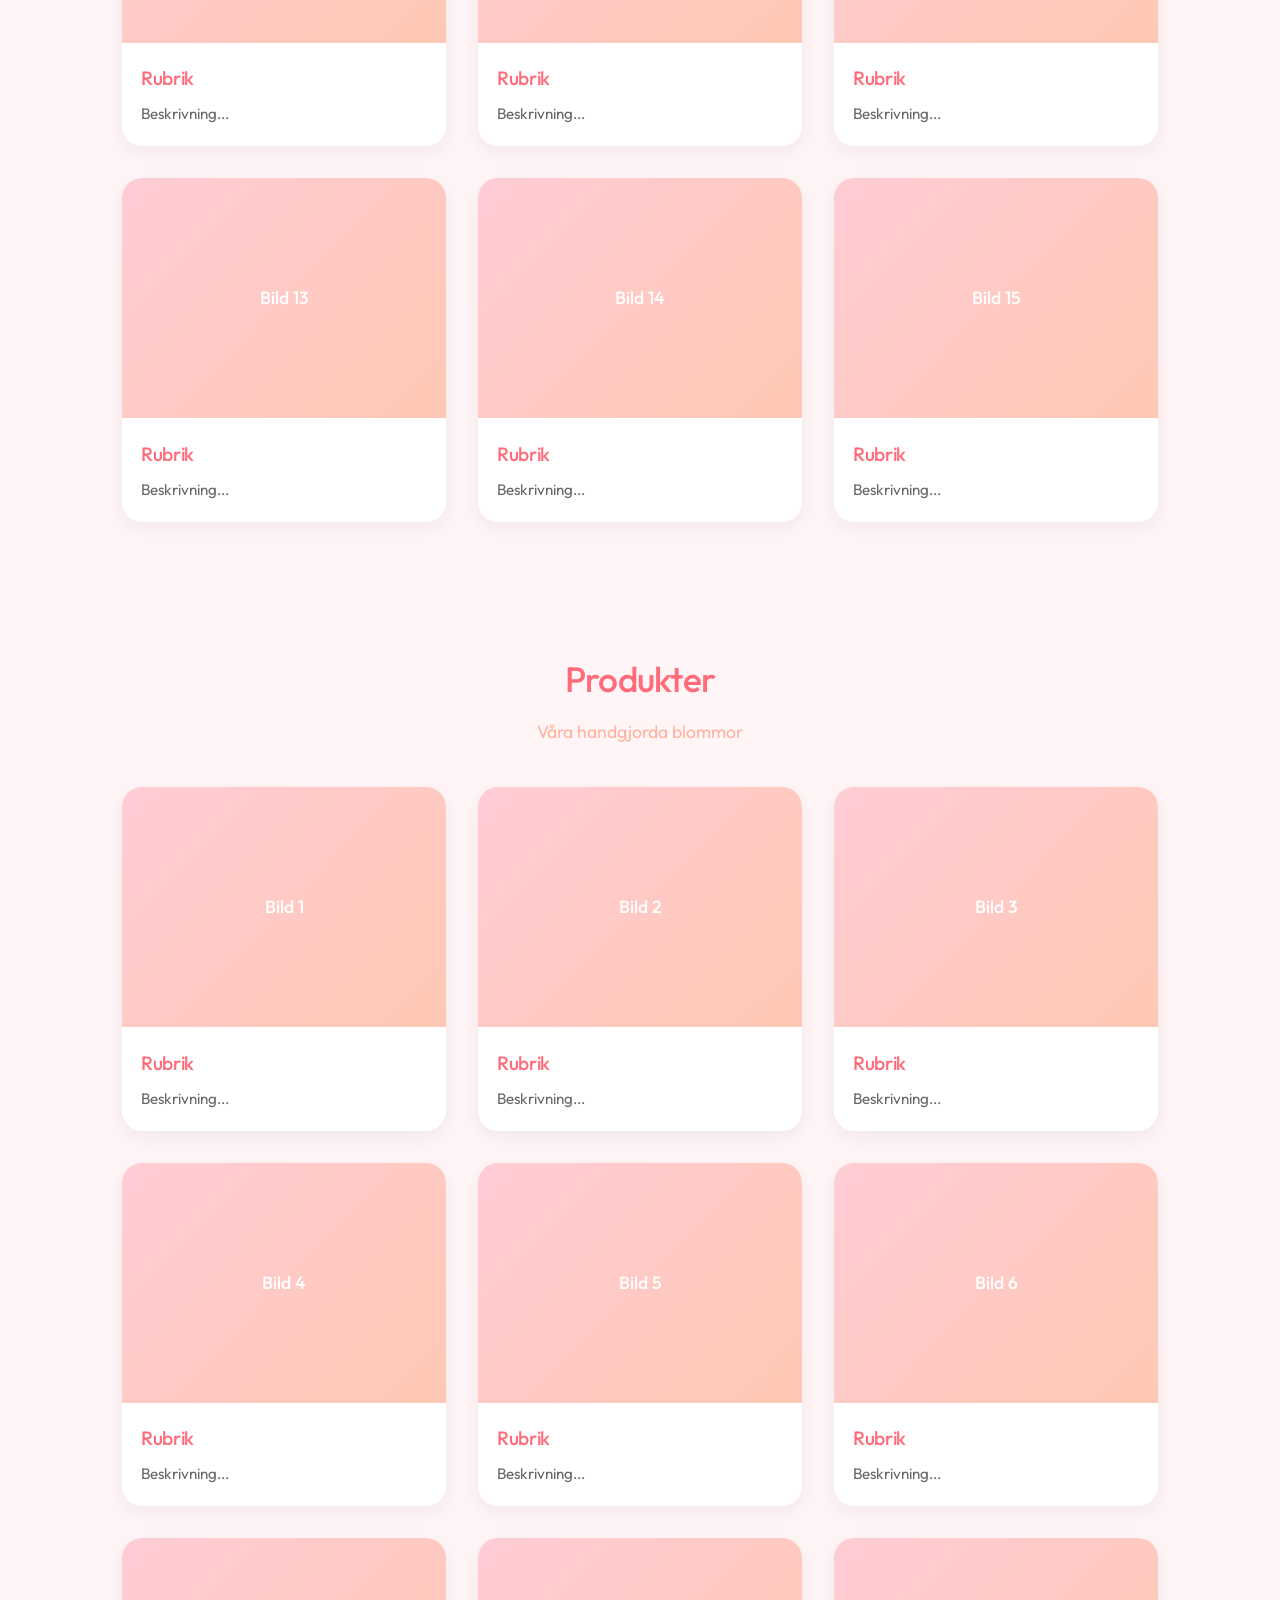
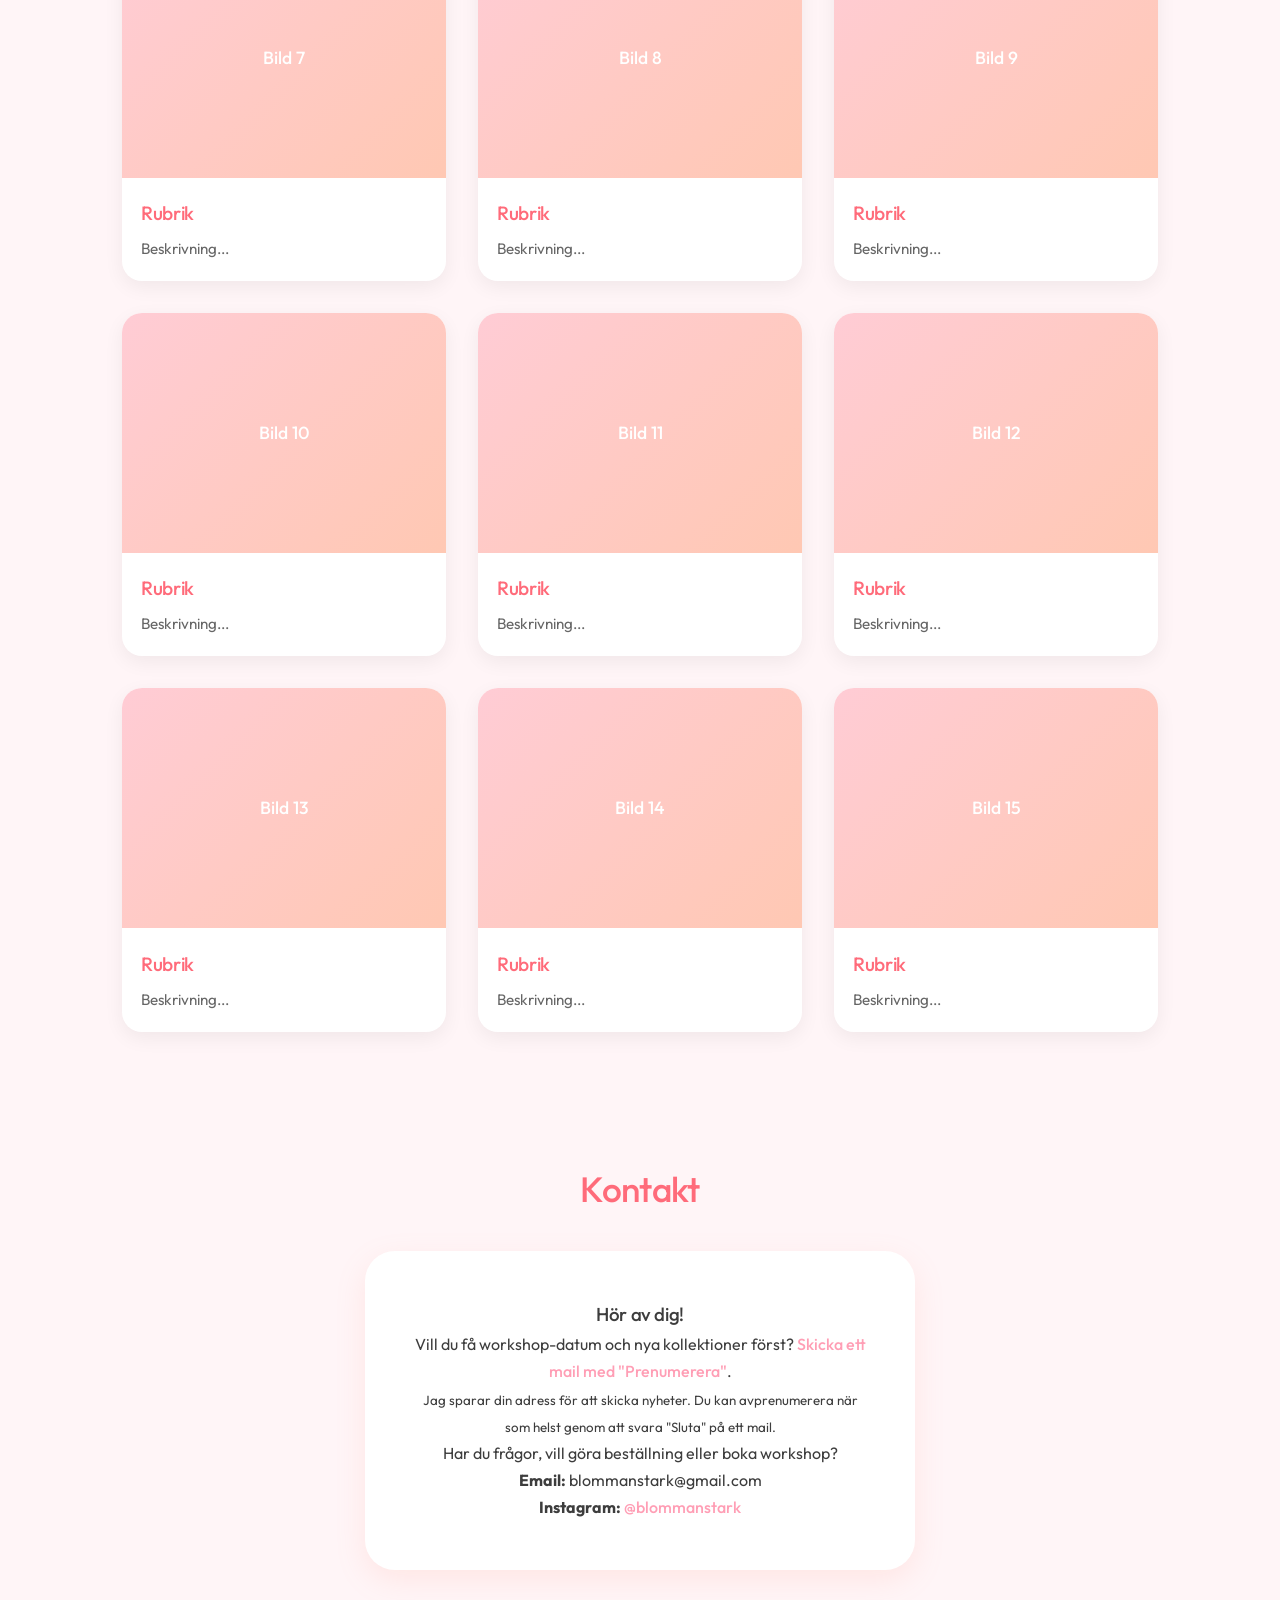
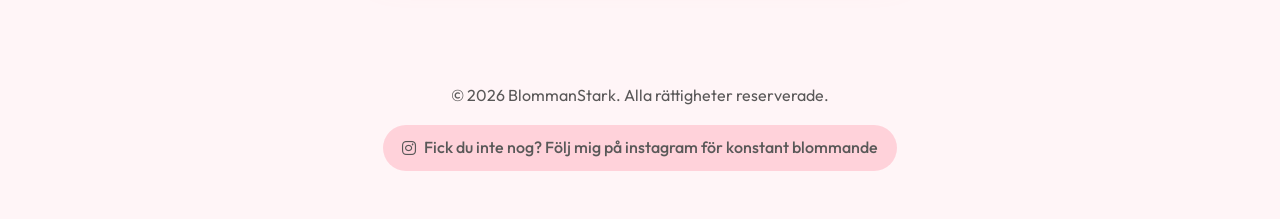
==== commit cb51d829: "Change alt text for image in gallery Updated alt attribute for an image in the gallery." ====
--- a/index.html
+++ b/index.html
@@ -85,7 +85,7 @@
                 <!-- Kopiera denna rad 15 gånger -->
                 <div class="gallery-item">
     <img src="bilder/lilyrosefrontjpg" 
-         alt="Rosa pion av crepepapper - BlommanStark" 
+         alt="BlommanStark" 
          loading="lazy" 
          width="400" 
          height="300"
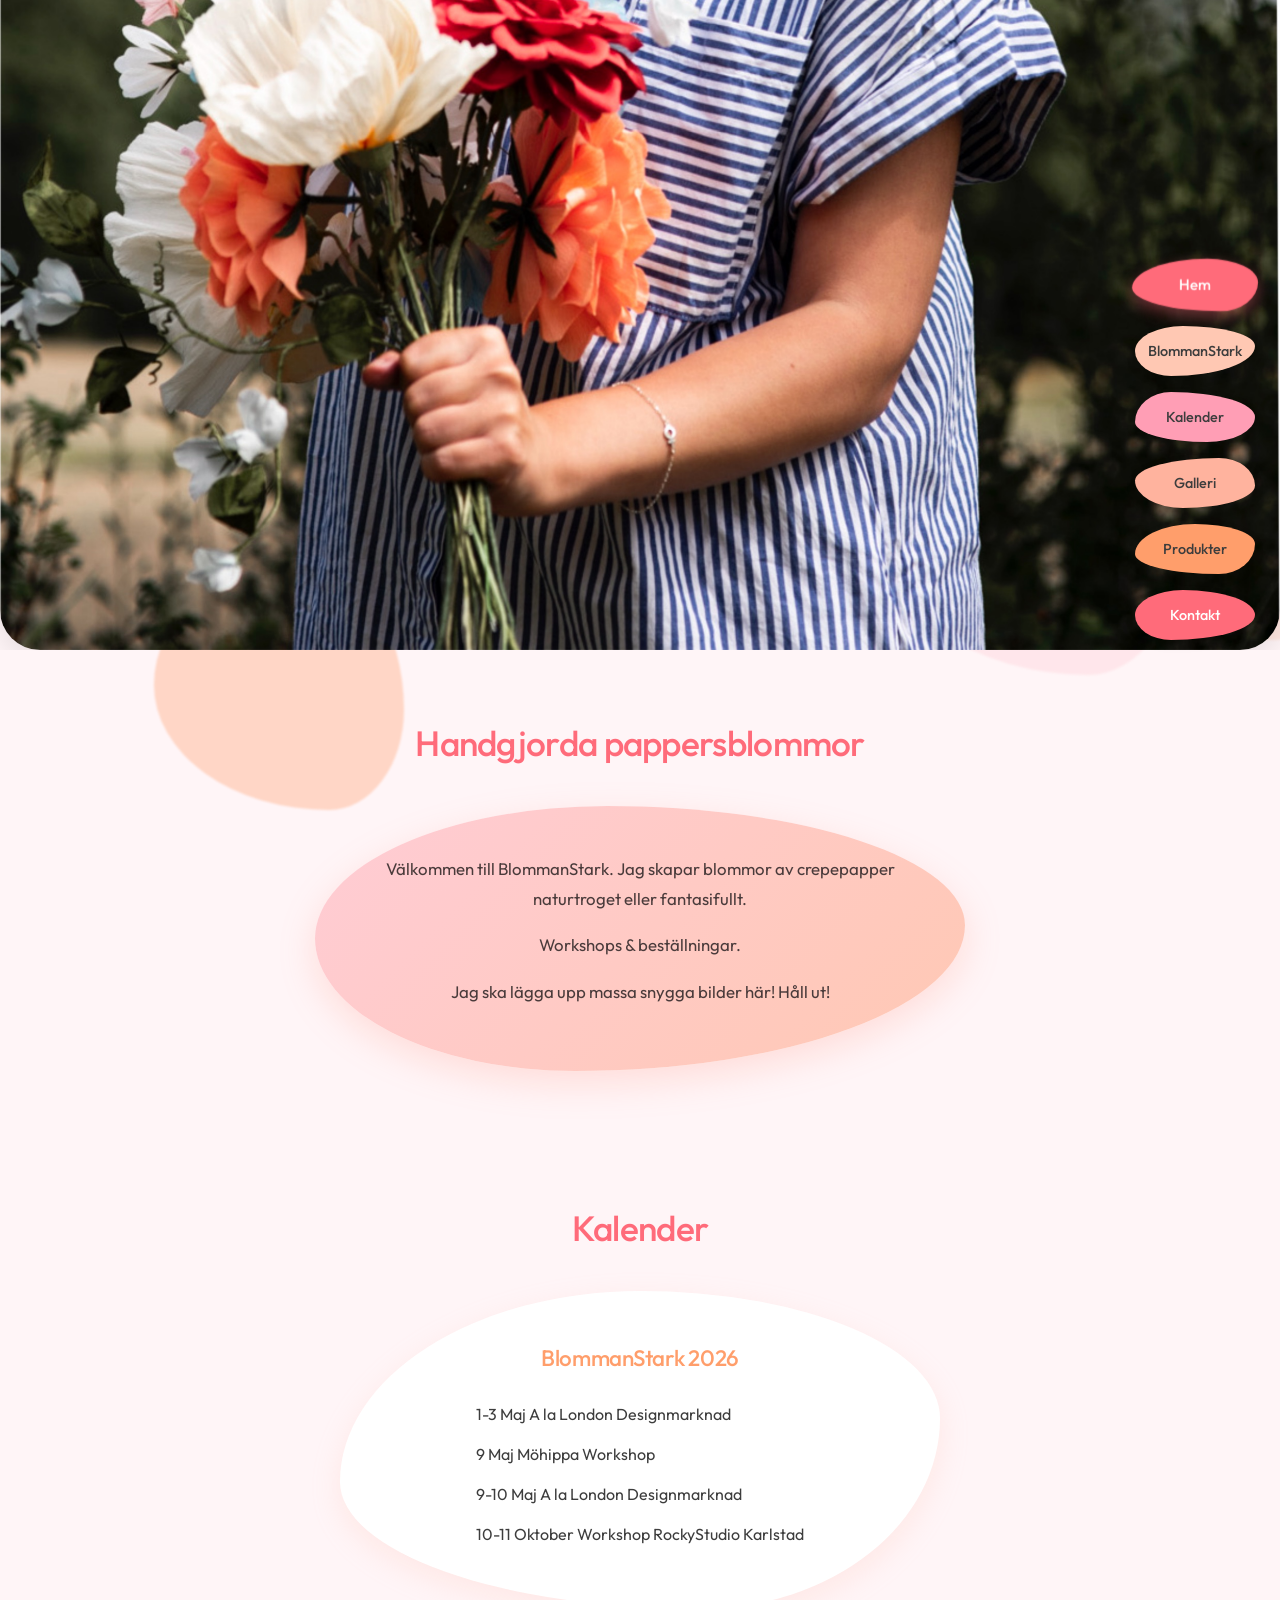
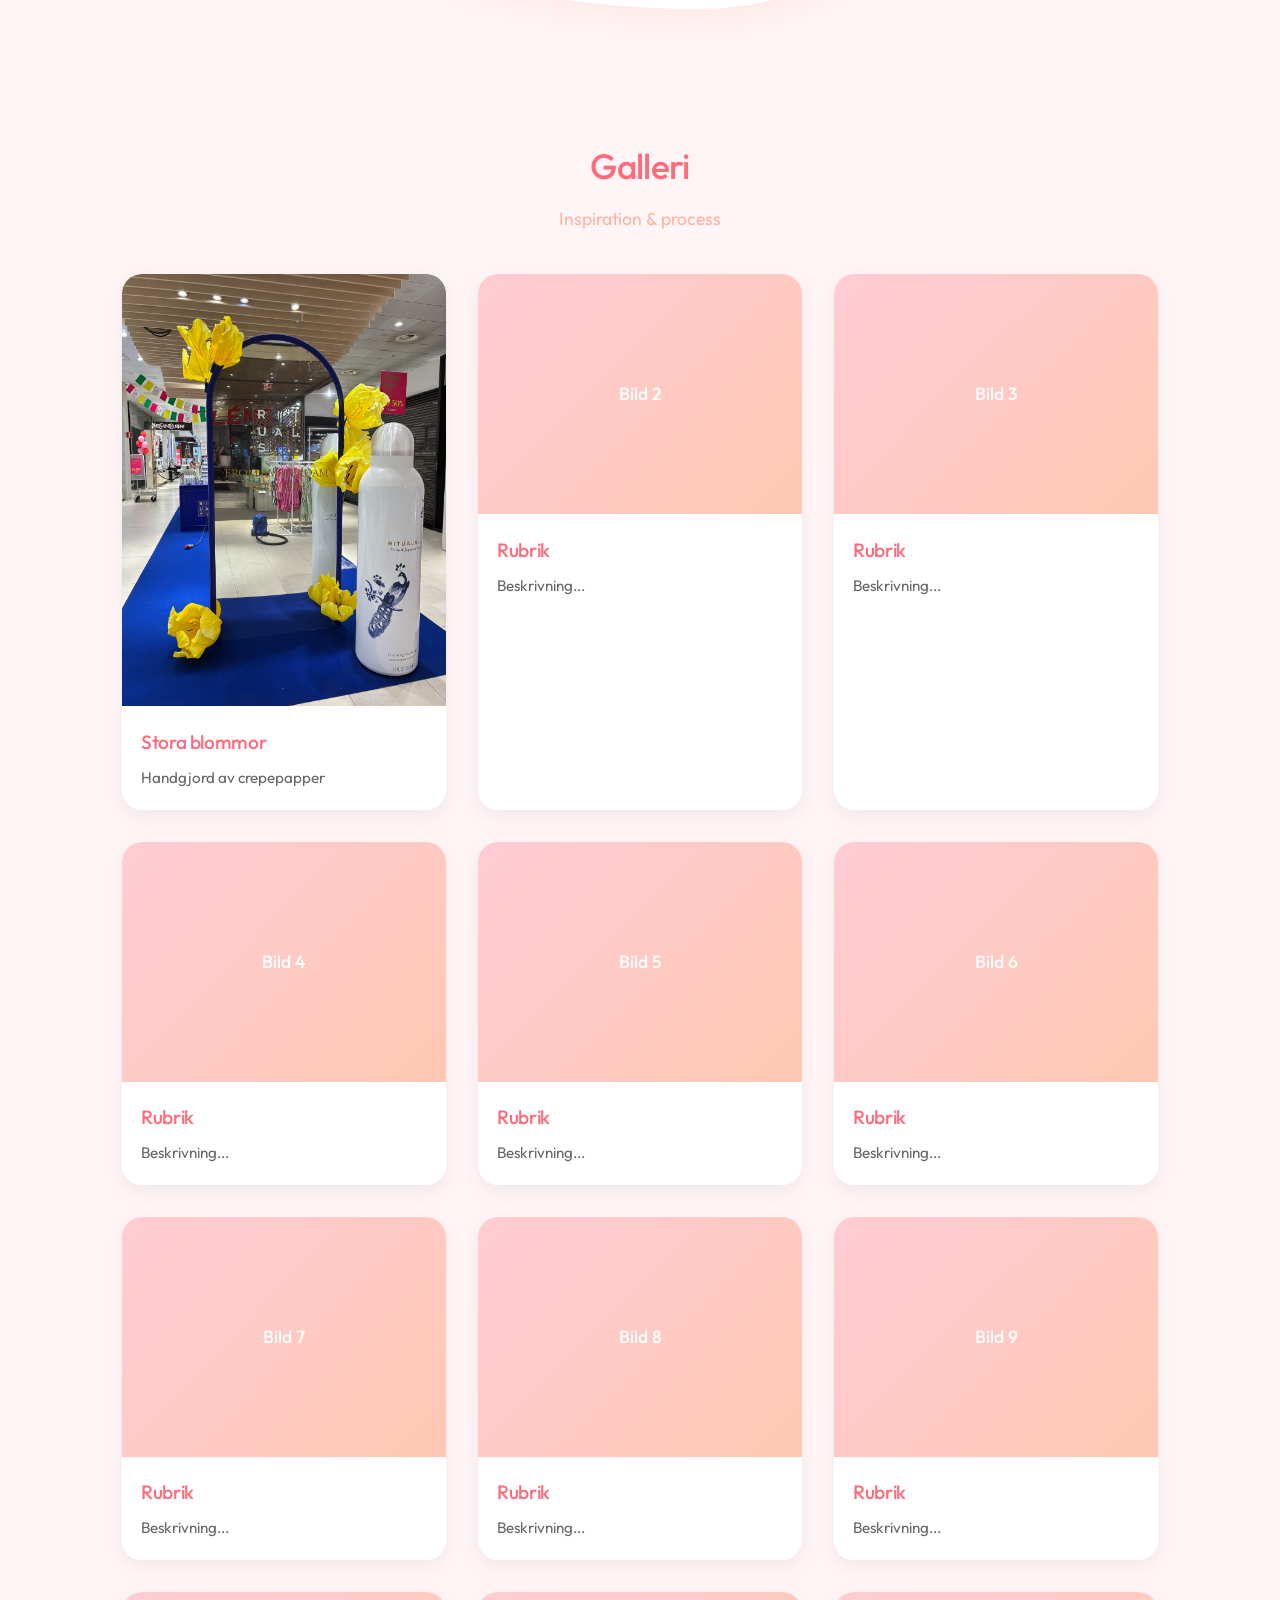
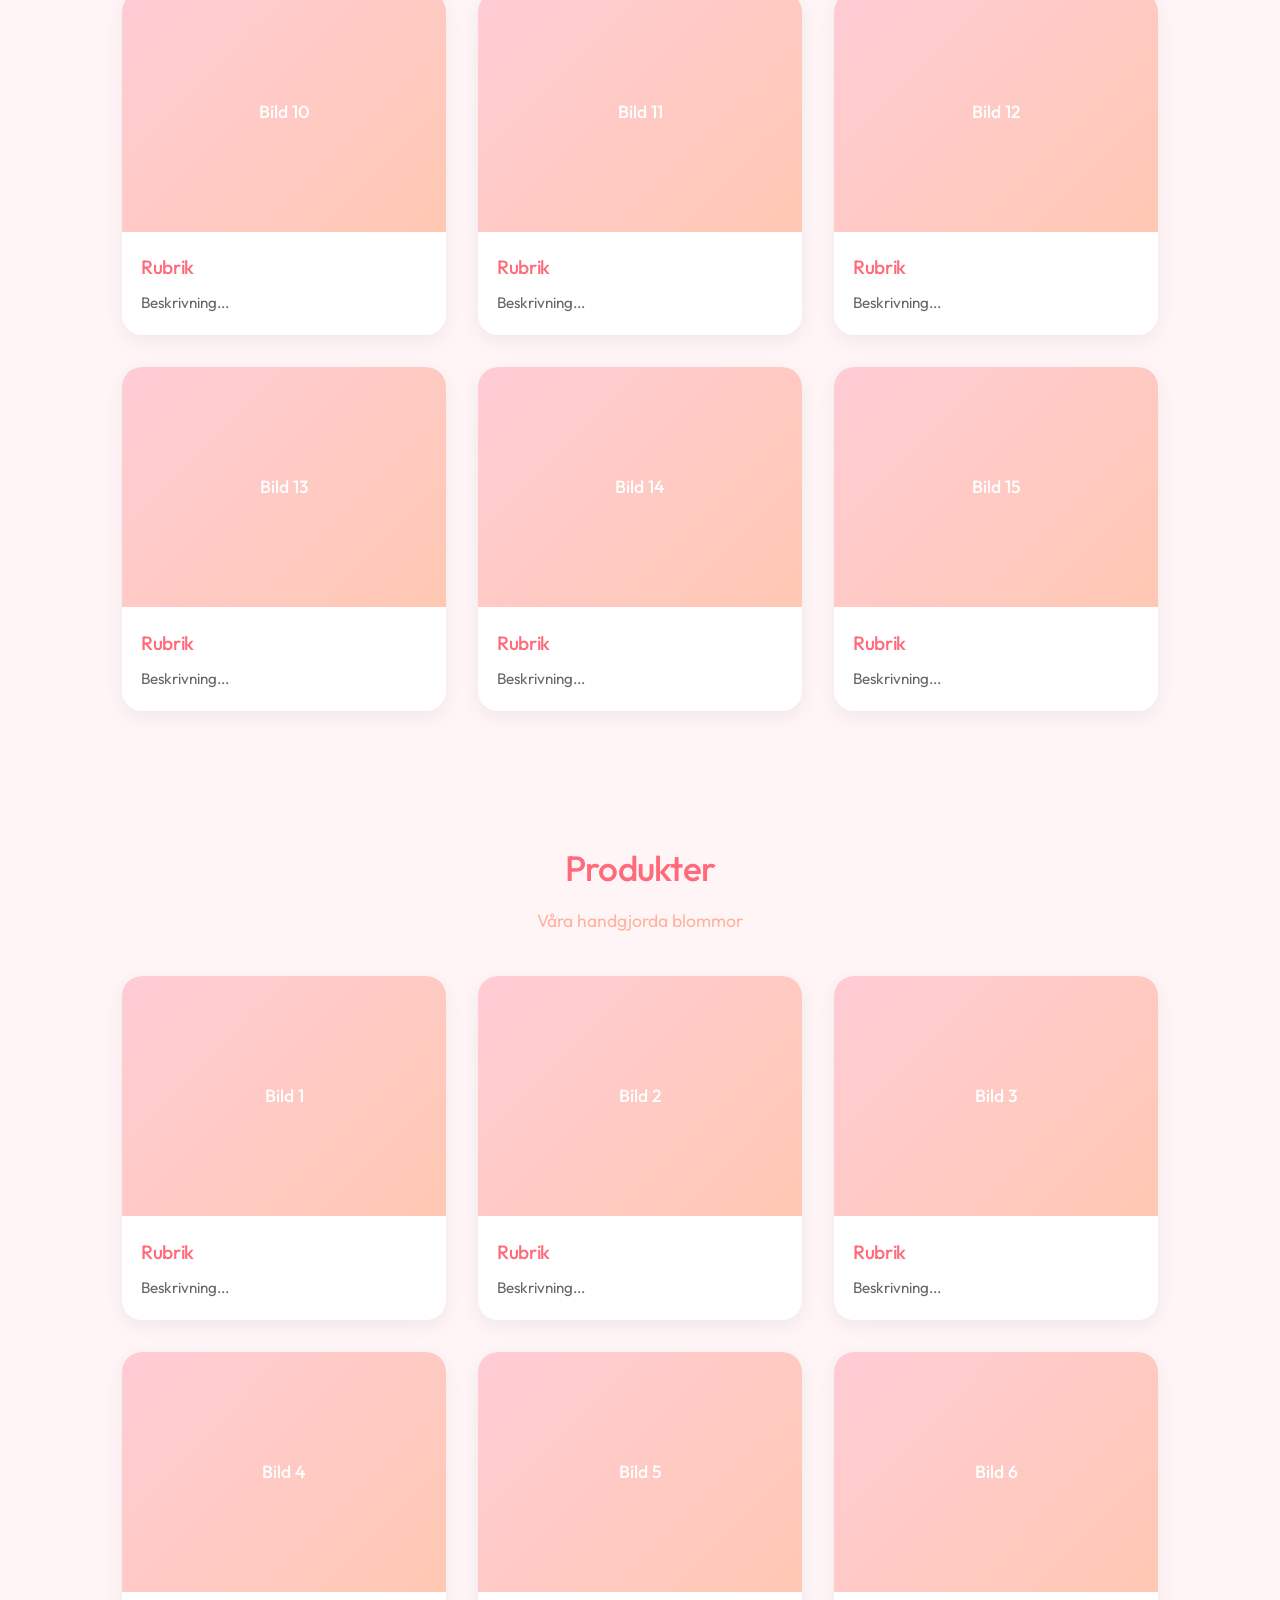
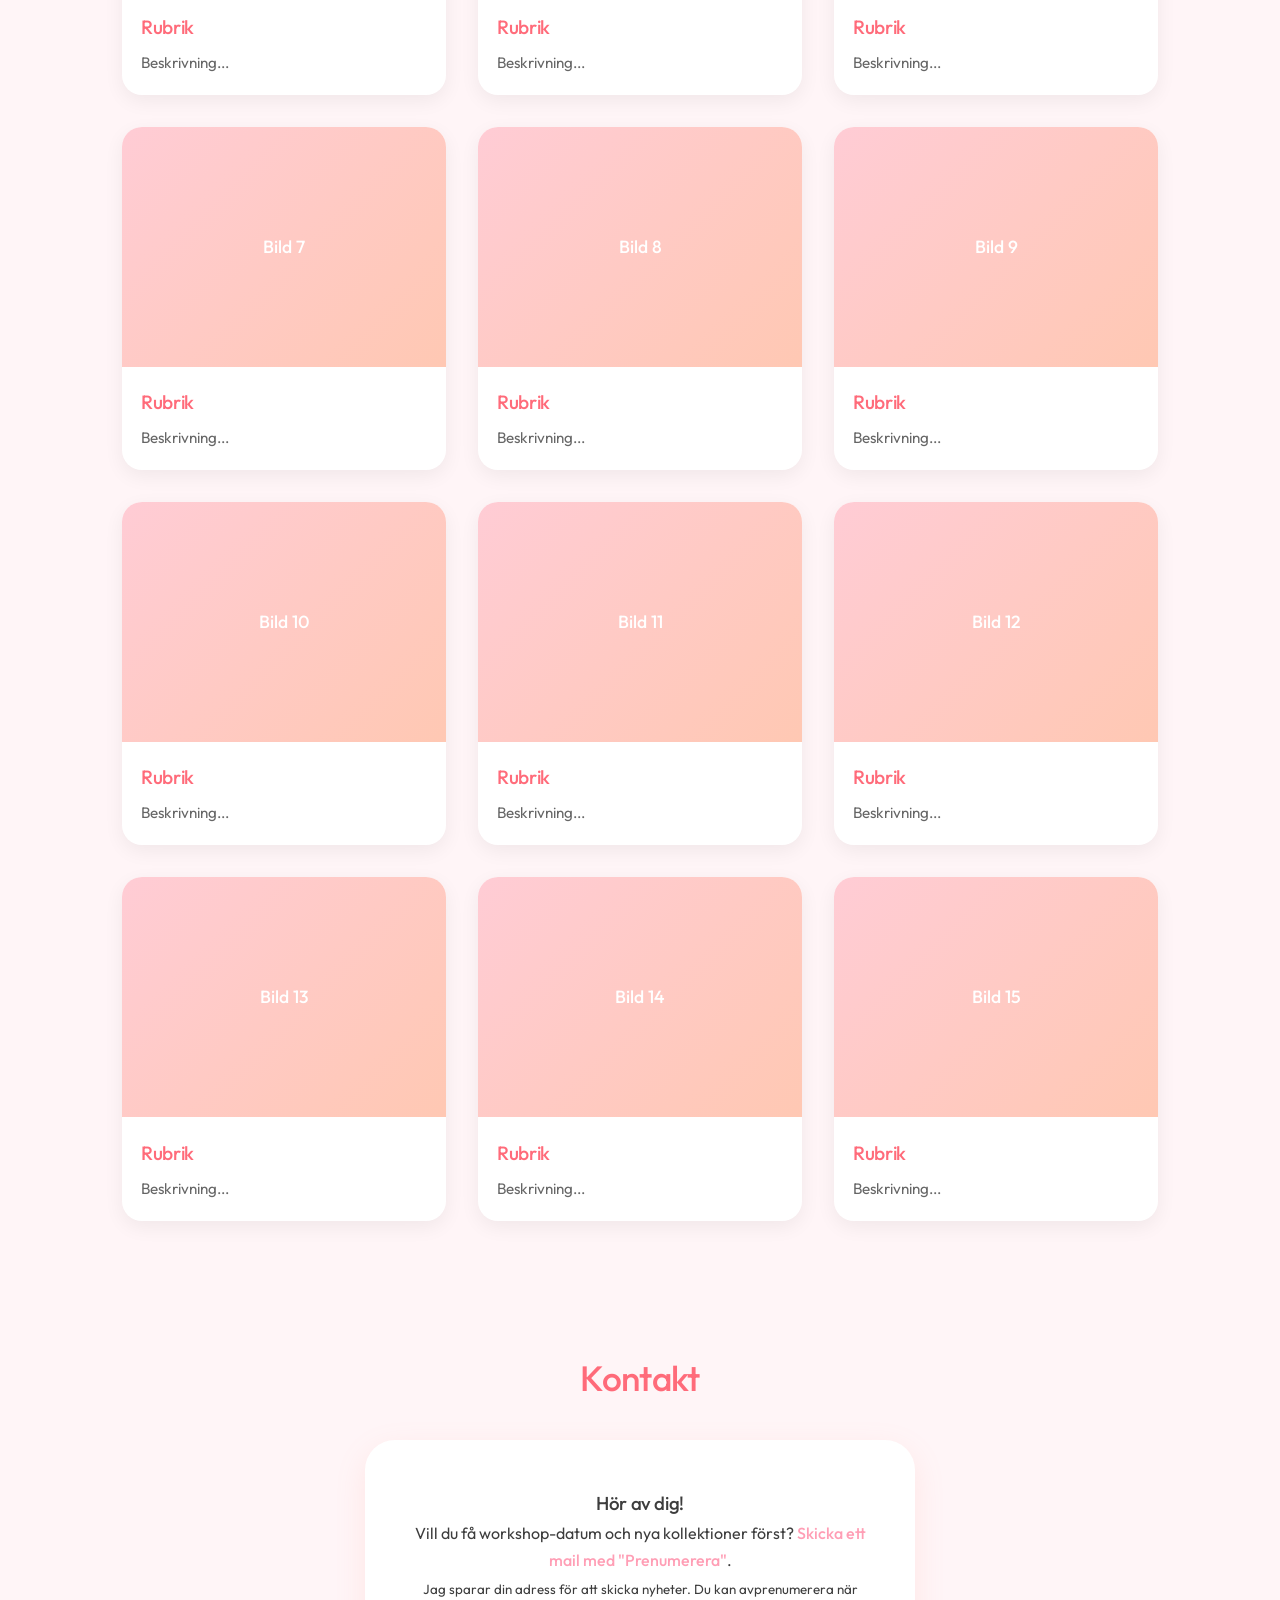
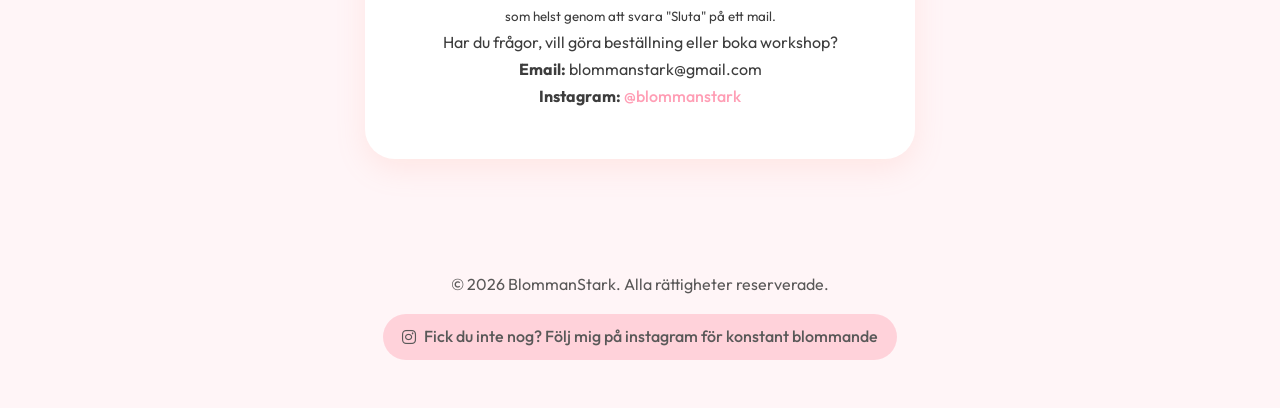
==== commit 0bdfe3e4: "Update image source in index.html" ====
--- a/index.html
+++ b/index.html
@@ -84,7 +84,7 @@
             <div class="gallery-grid">
                 <!-- Kopiera denna rad 15 gånger -->
                 <div class="gallery-item">
-    <img src="bilder/lilyrosefrontjpg" 
+    <img src="IMG_7936 (1).webp" 
          alt="BlommanStark" 
          loading="lazy" 
          width="400" 
